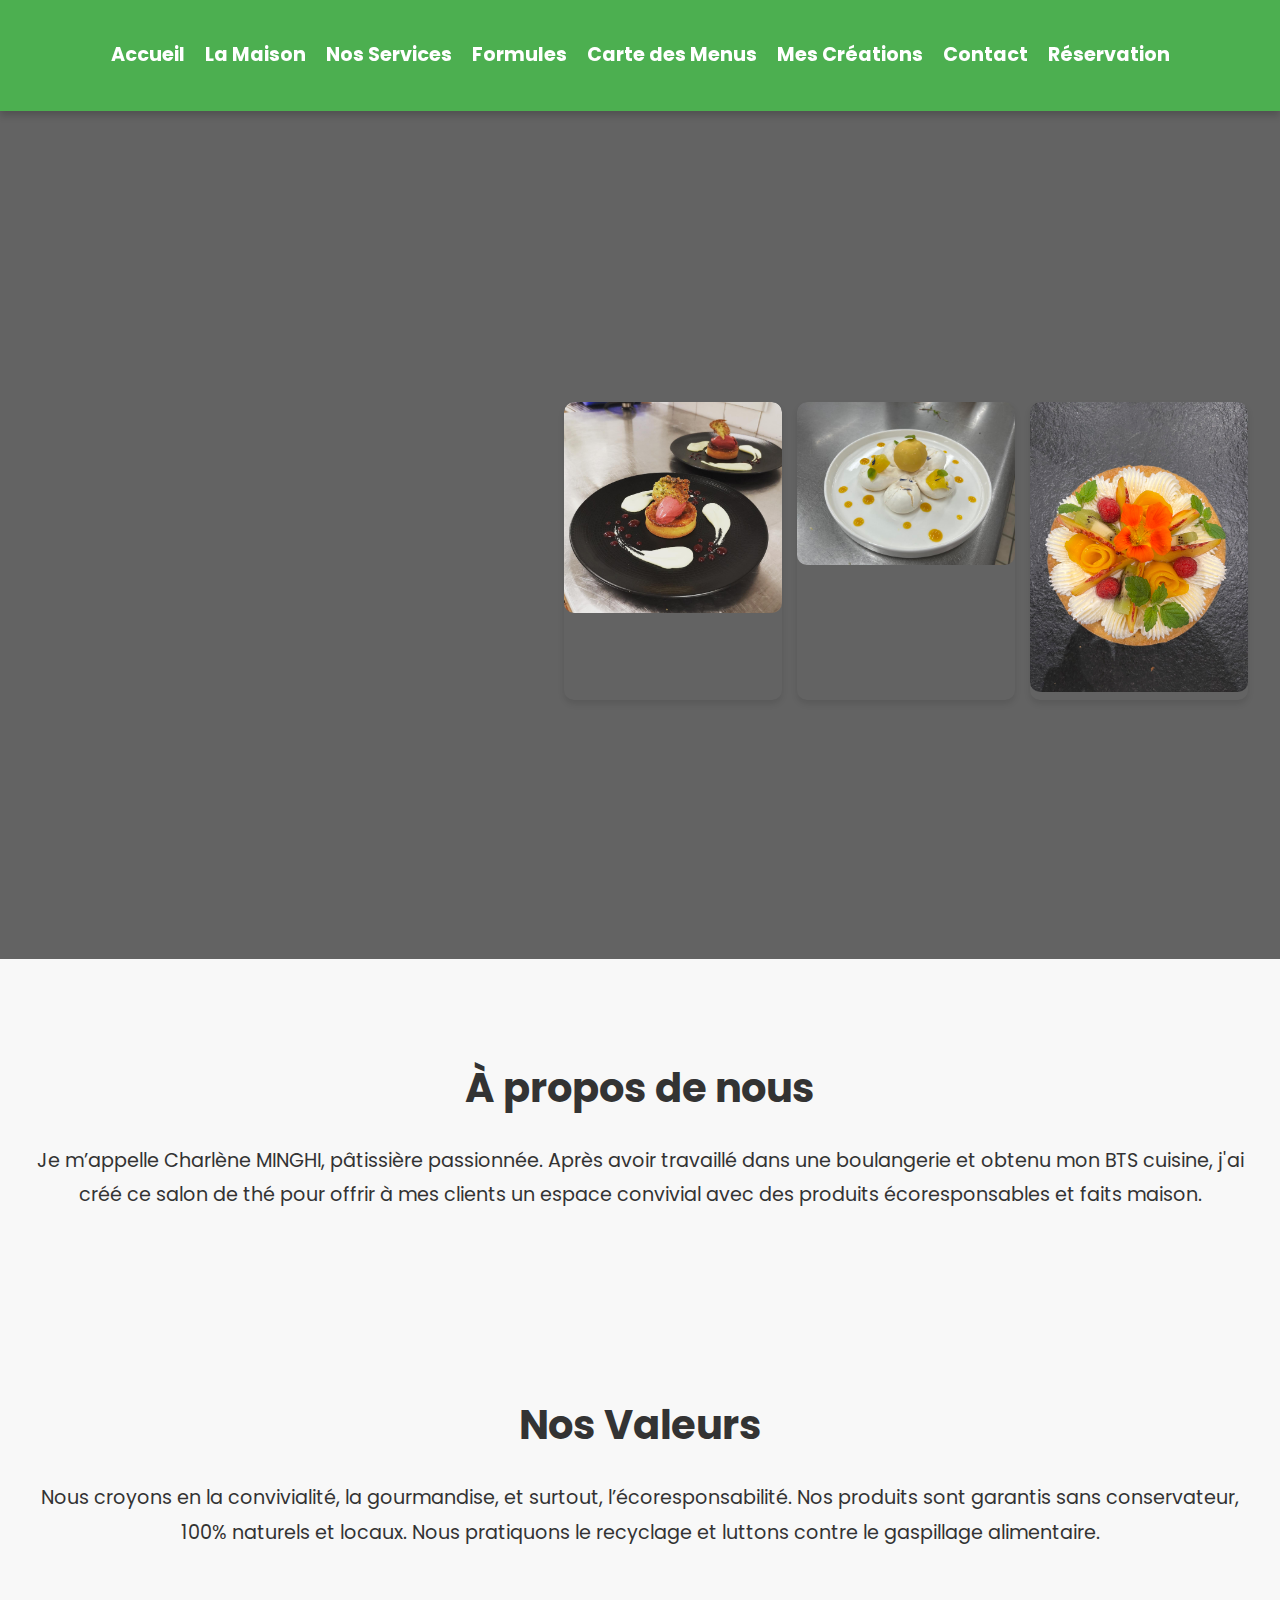
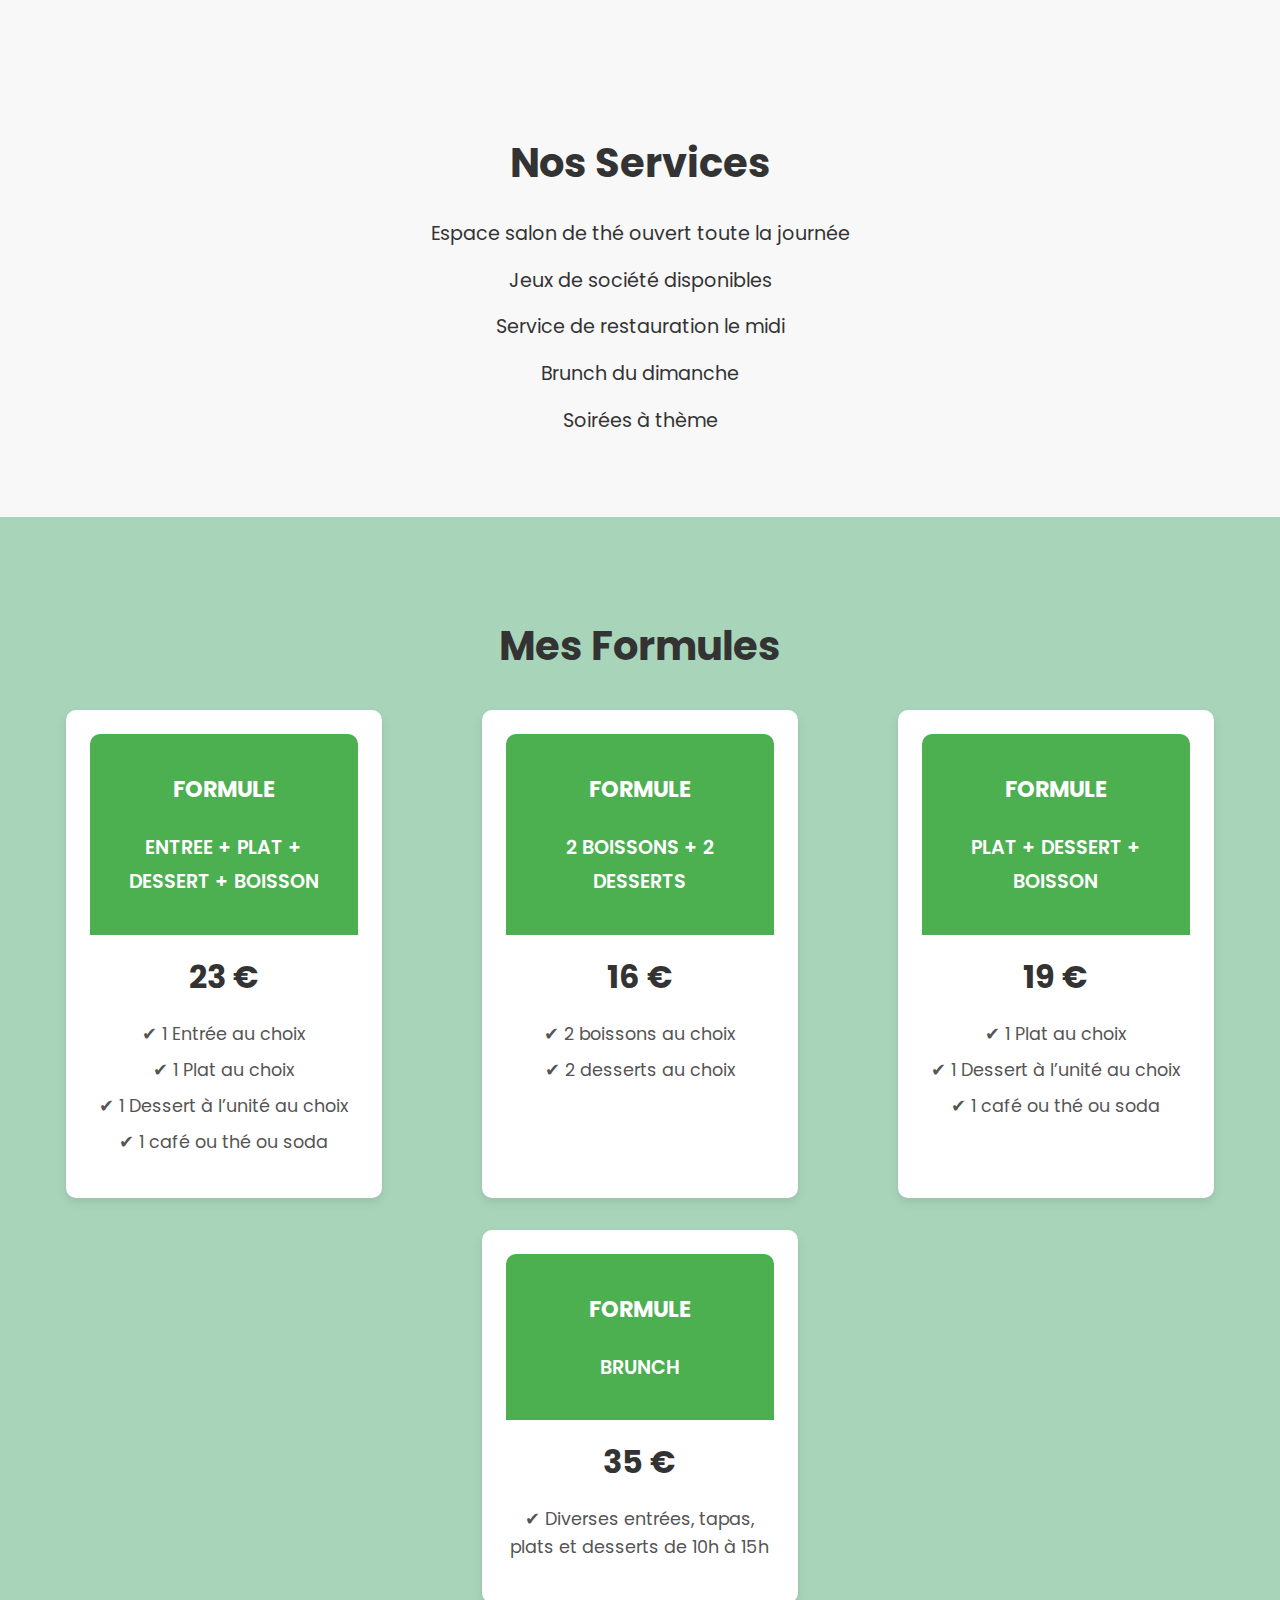
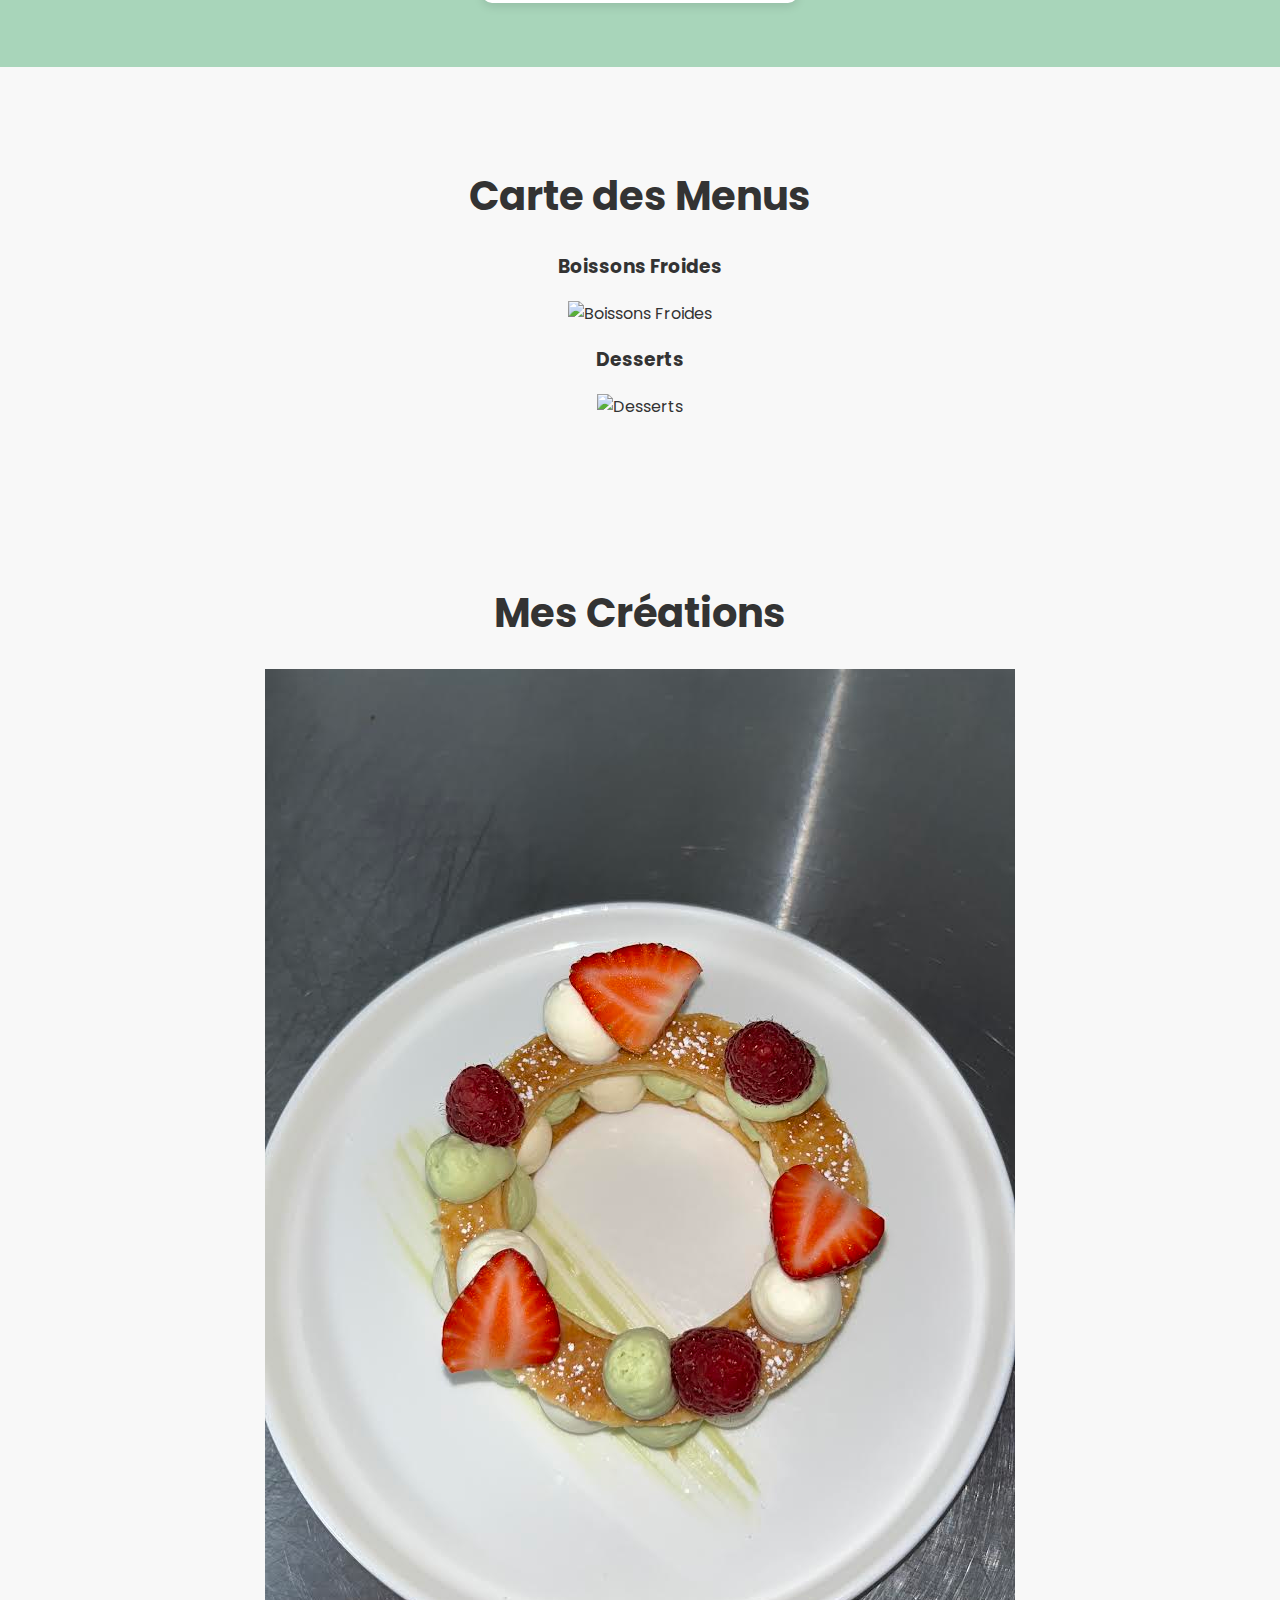
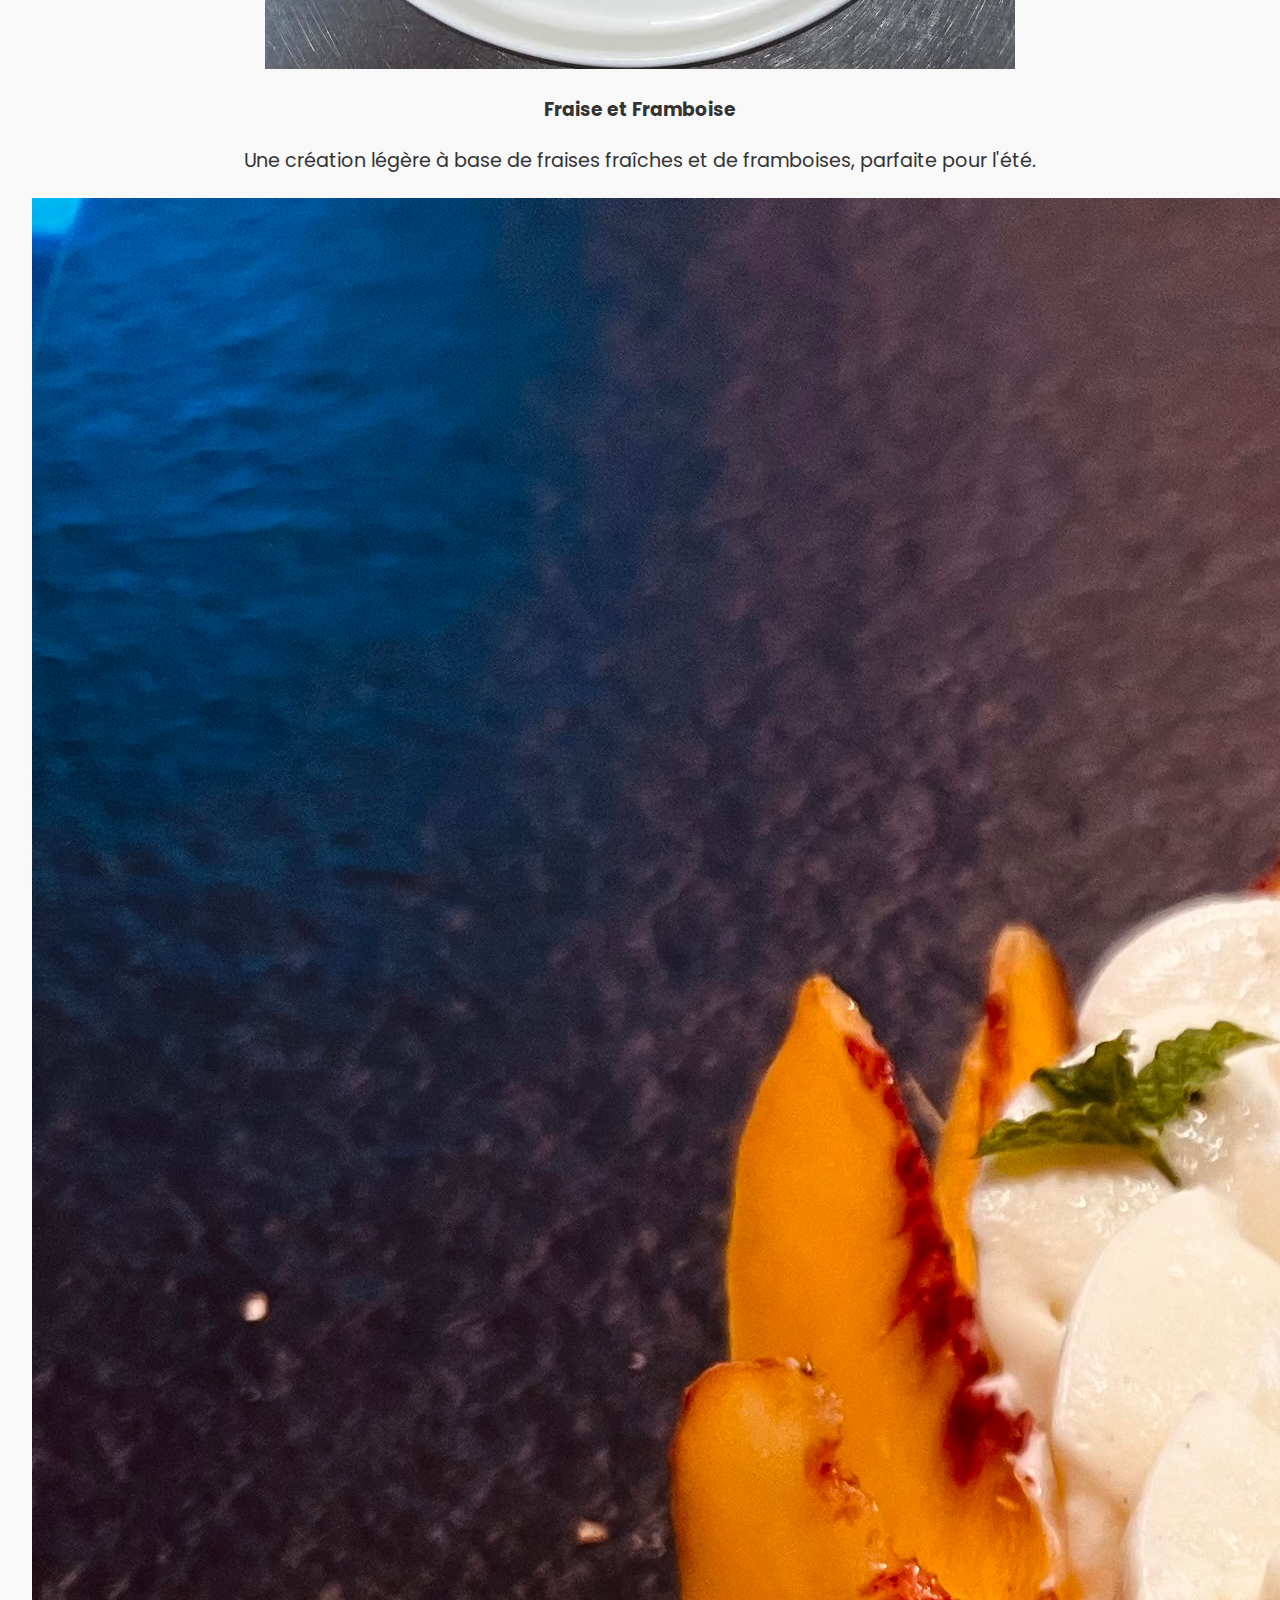
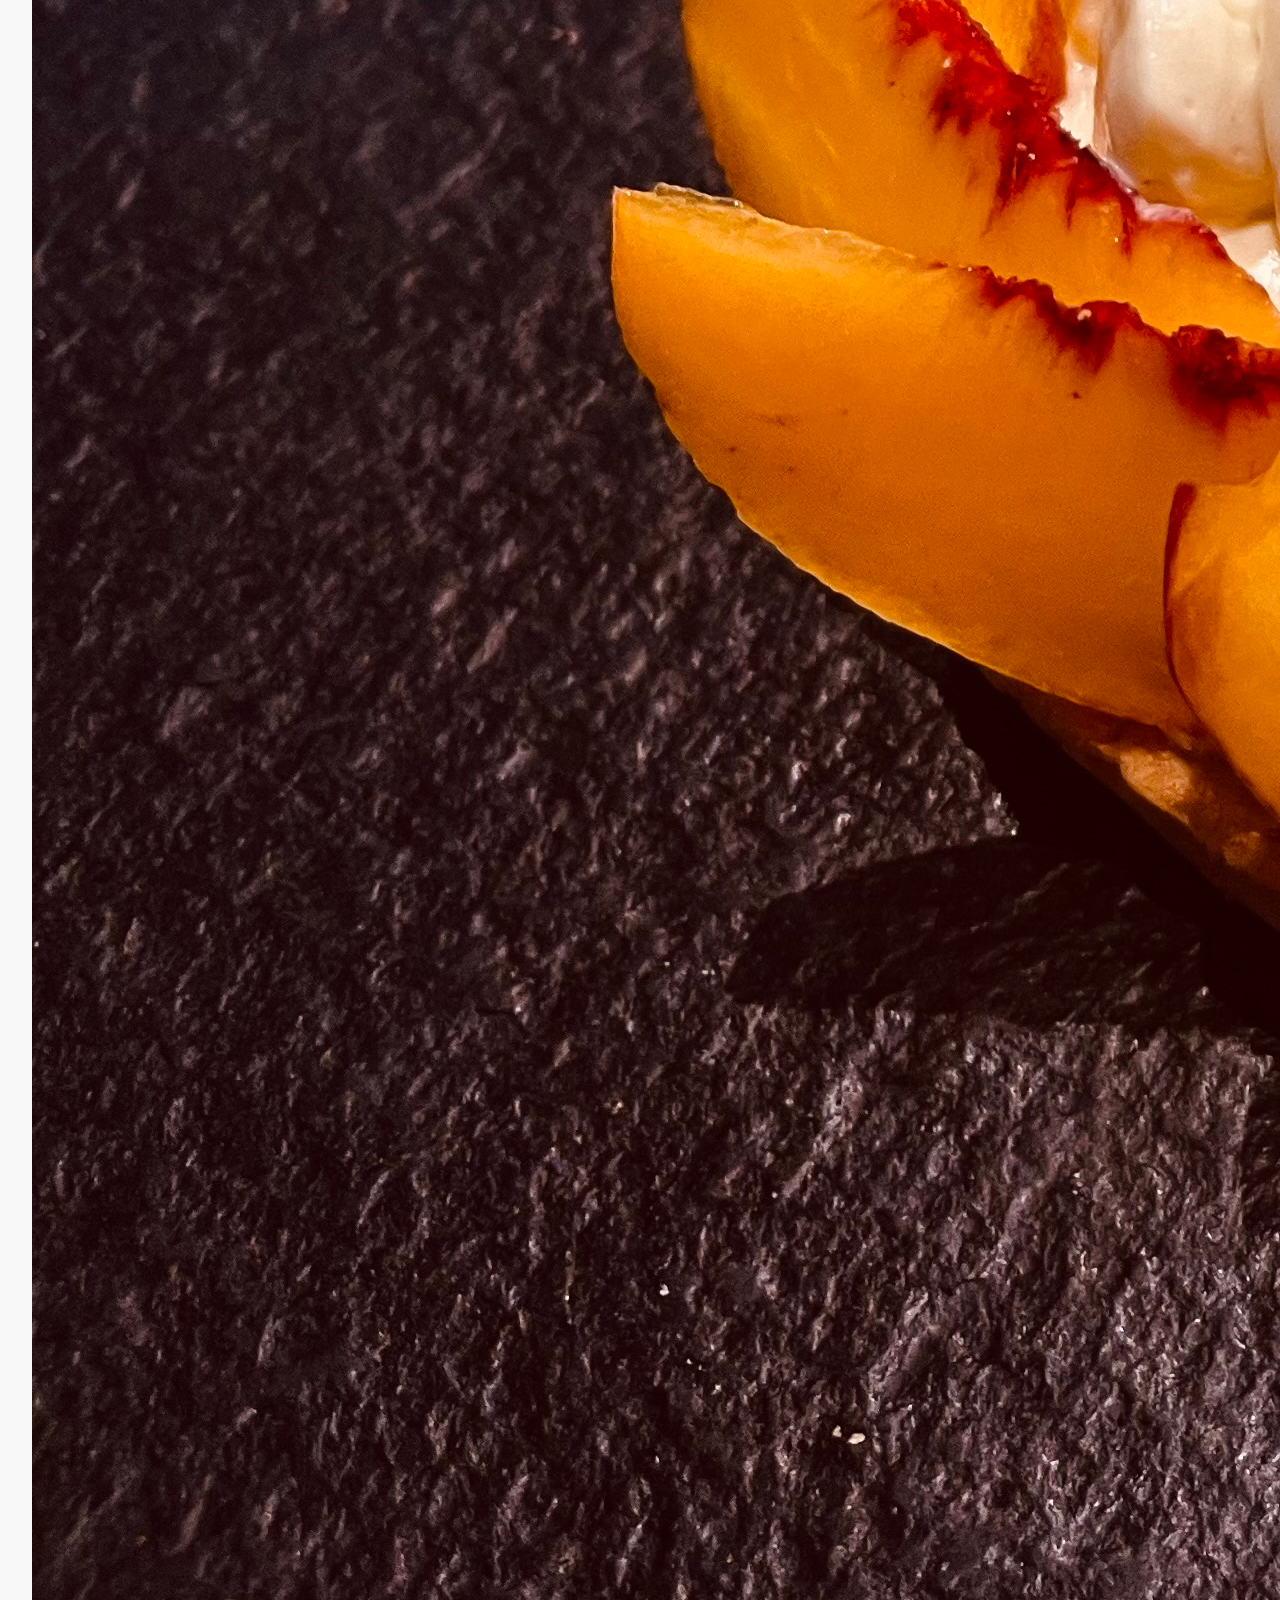
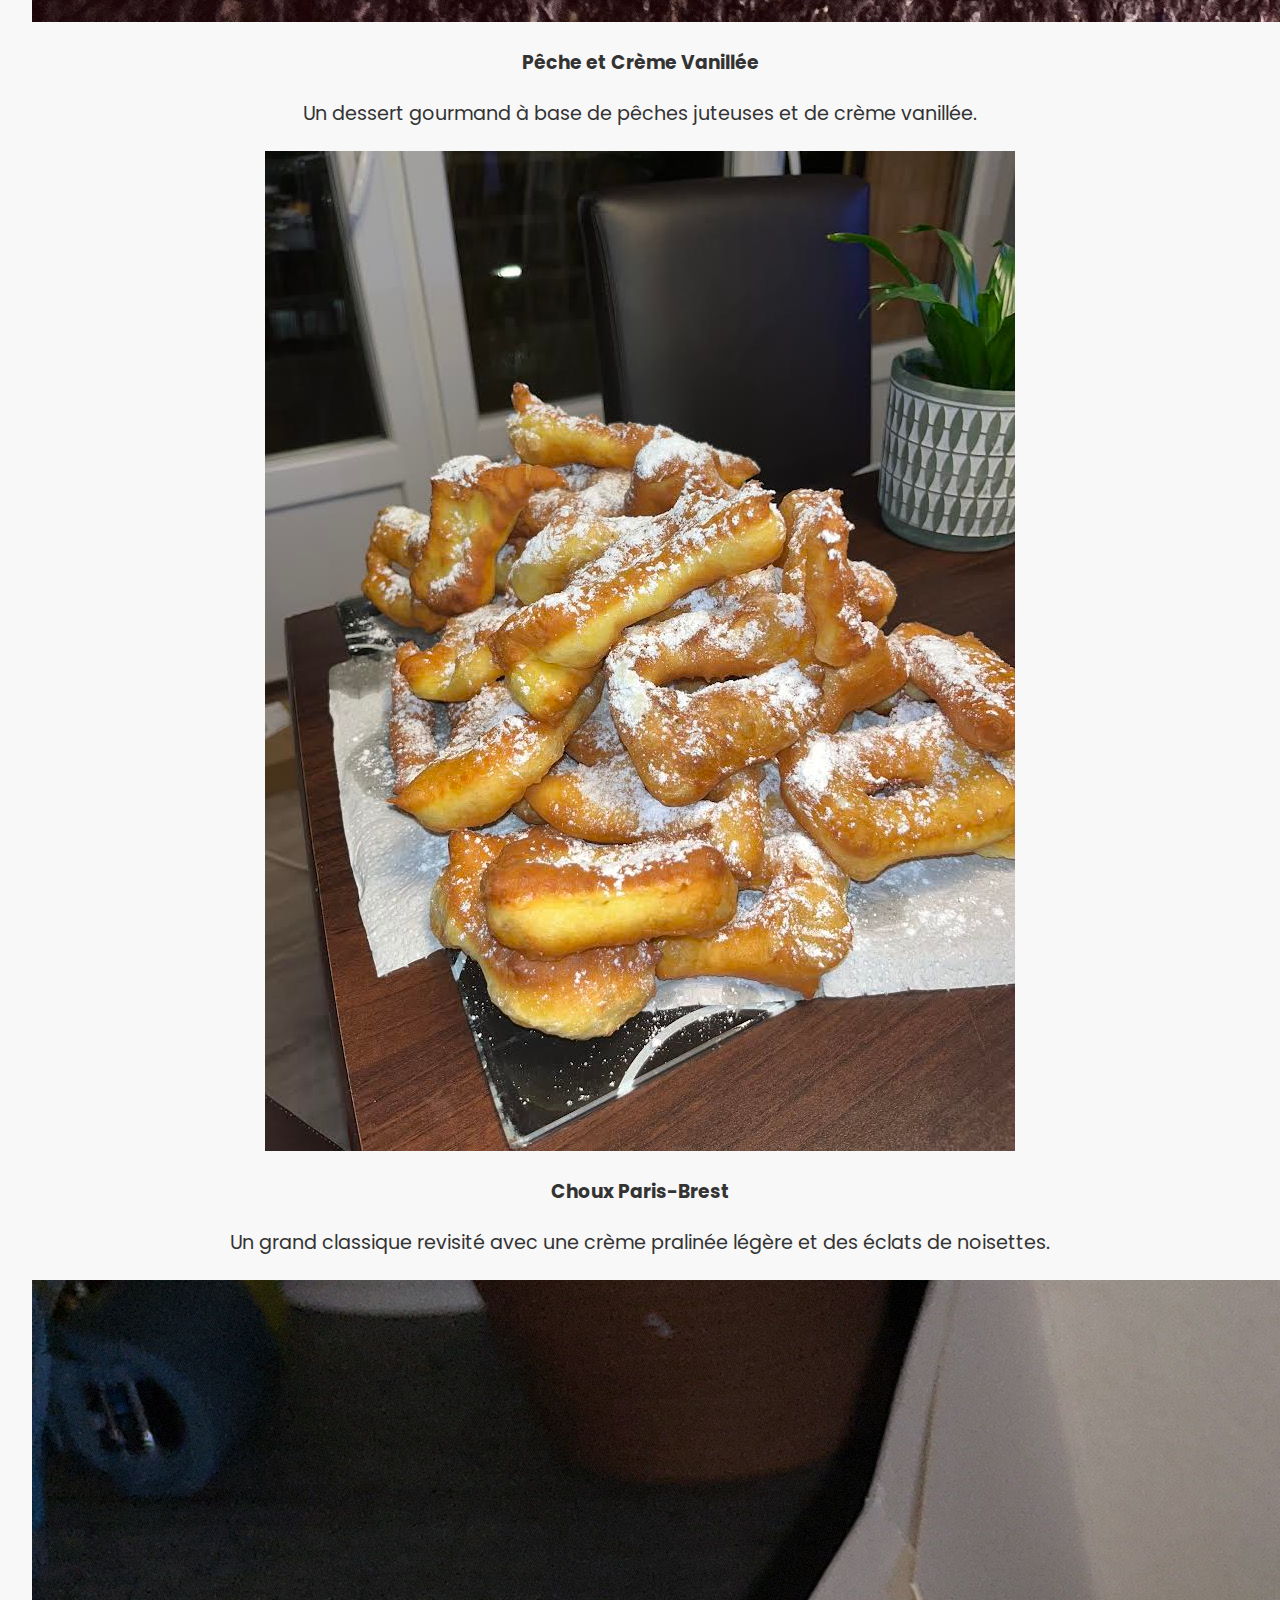
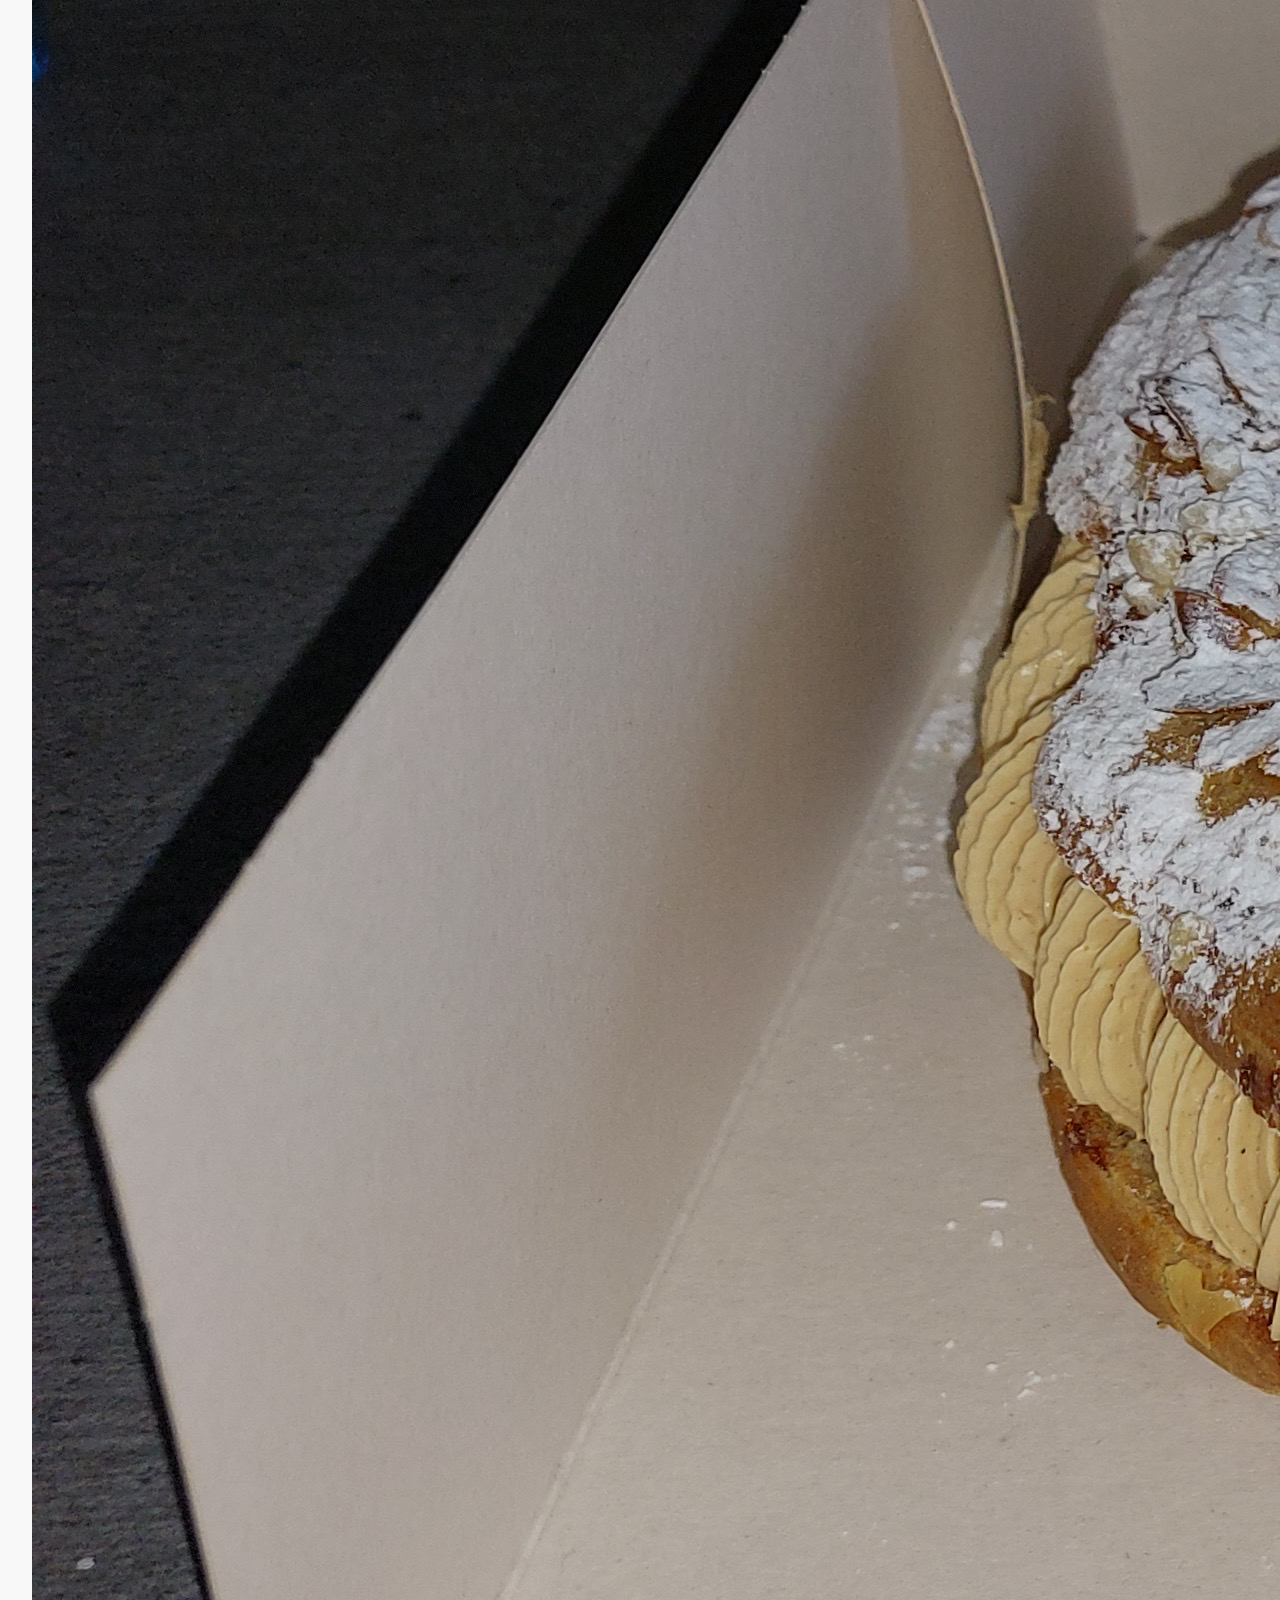
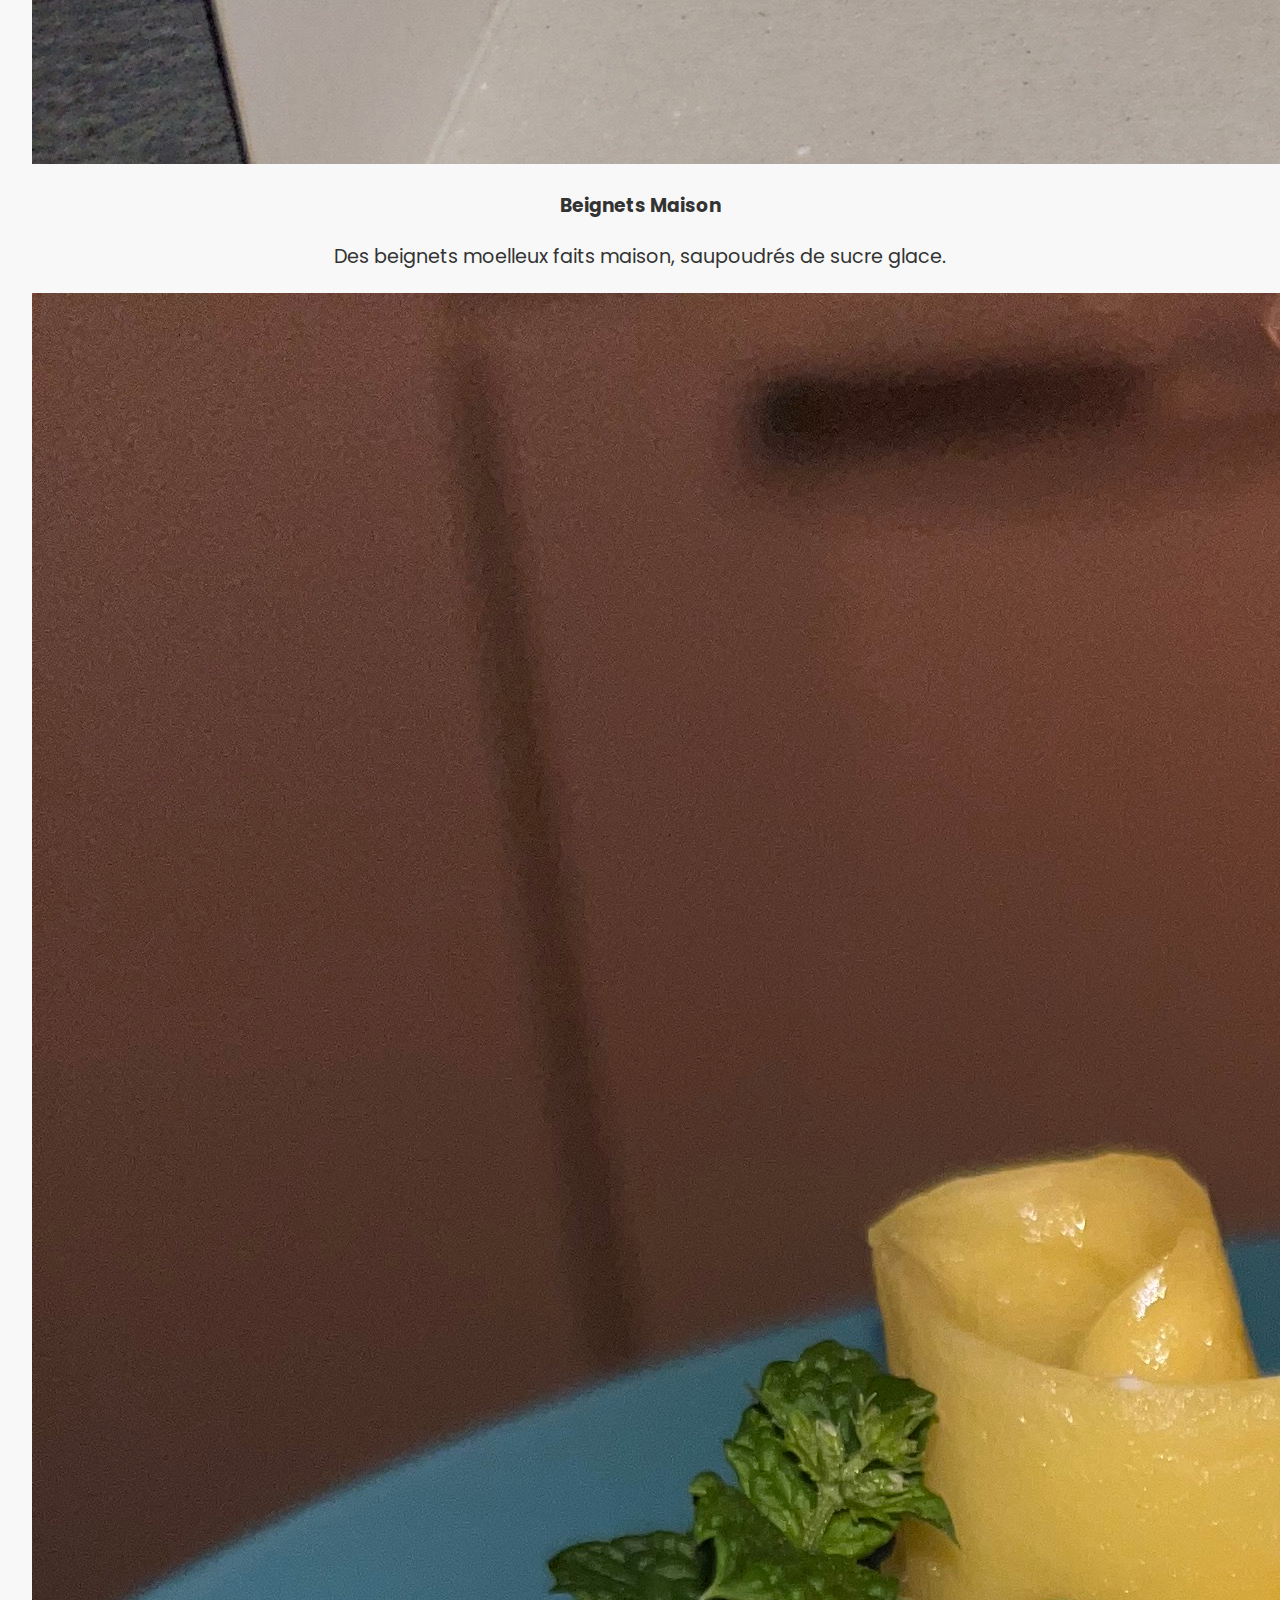
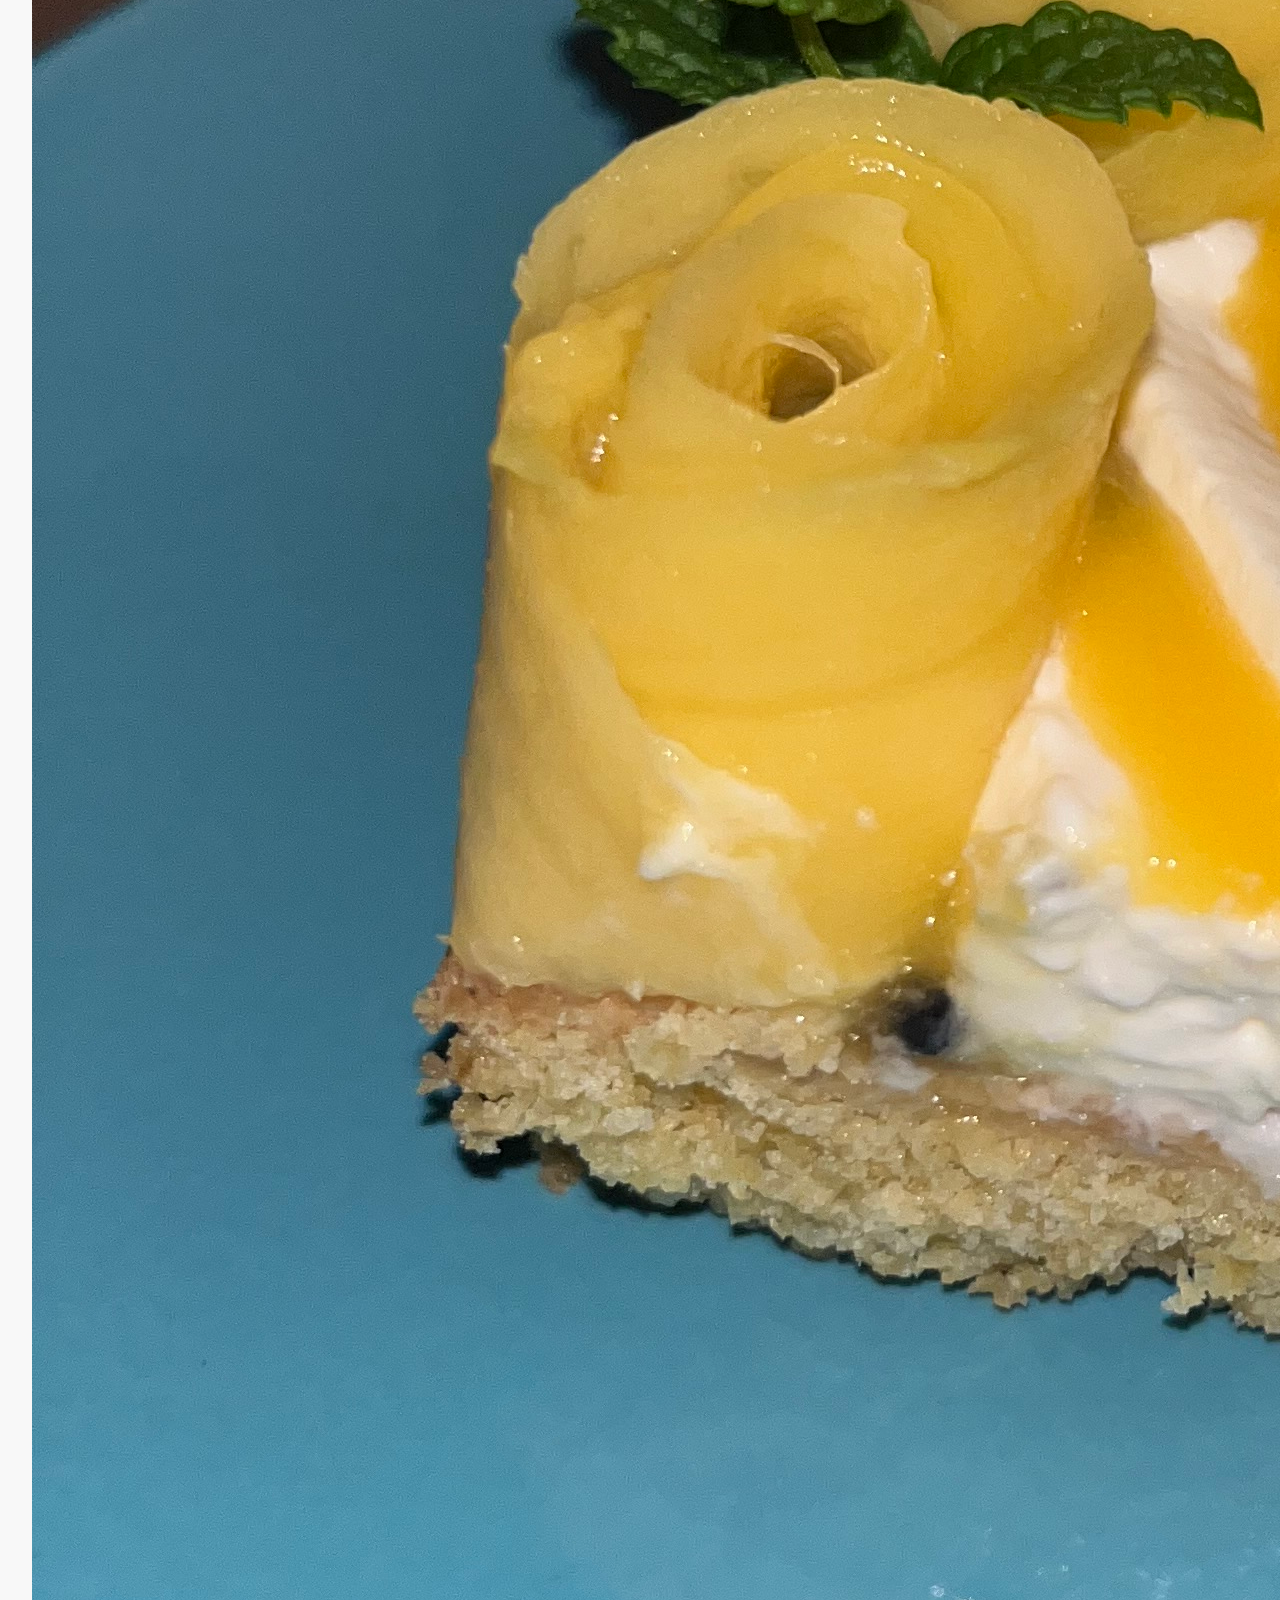
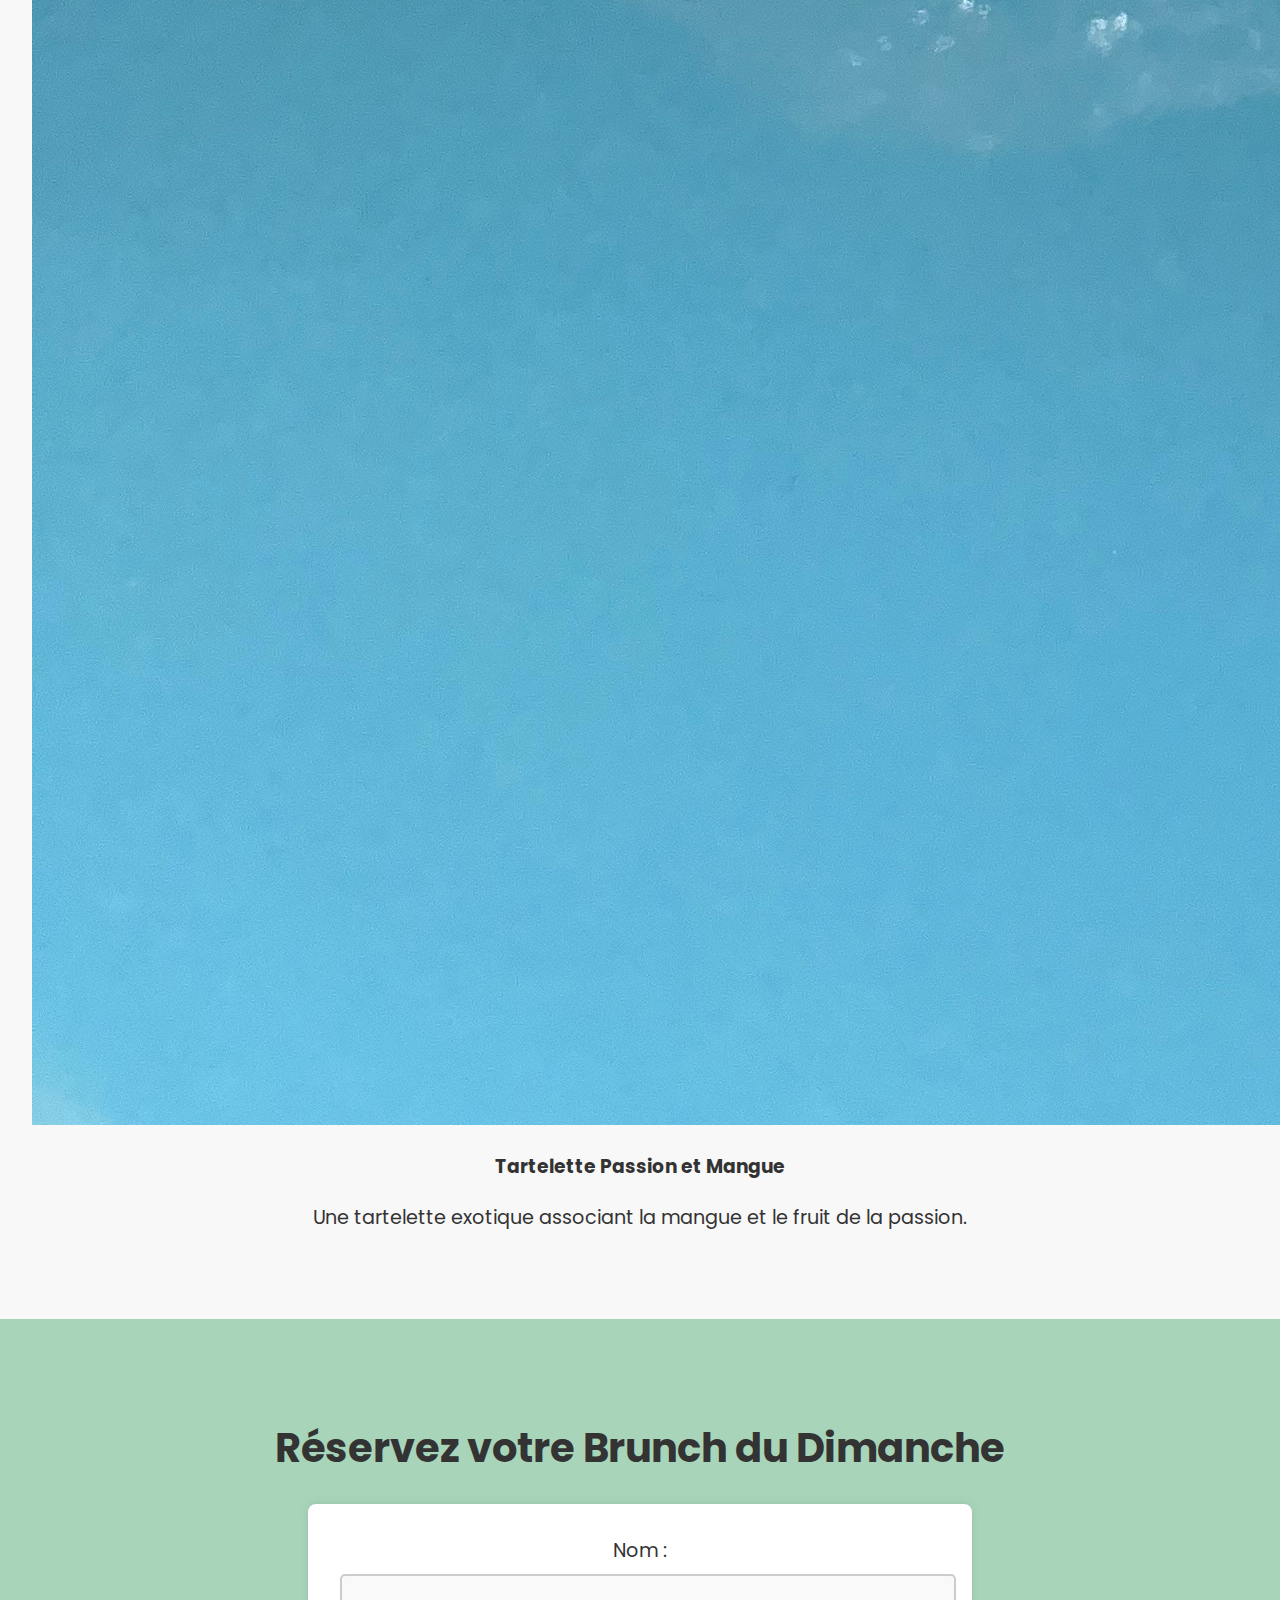
==== index.html @ 51ea53fe "Update index.html" ====
<!DOCTYPE html>
<html lang="fr">
<head>
    <meta charset="UTF-8">
    <meta name="viewport" content="width=device-width, initial-scale=1.0">
    <title>Salon de Thé M&C</title>
    <link rel="stylesheet" href="style.css">
</head>
<body>

    <!-- Navigation -->
    <header>
        <nav>
            <ul>
                <li><a href="#accueil">Accueil</a></li>
                <li><a href="#about">La Maison</a></li>
                <li><a href="#services">Nos Services</a></li>
                <li><a href="#formules">Formules</a></li>
                <li><a href="#menu">Carte des Menus</a></li>
                <li><a href="#creations">Mes Créations</a></li> <!-- Lien vers la section Mes Créations -->
                <li><a href="#contact">Contact</a></li>
                <li><a href="#reservation" class="reservation-btn">Réservation</a></li>
            </ul>
        </nav>
    </header>

    <!-- Section Accueil -->
    <section class="hero">
        <div class="hero-text">
            <h1>Salon de Thé M&C</h1>
            <p>Un lieu de rencontre chaleureux, familial, et écoresponsable.</p>
            <a href="#about" class="btn">Découvrez Notre Univers</a>
        </div>
        <div class="hero-gallery">
            <div class="gallery-item">
                <img src="Images/image00037.jpeg" alt="Salon de thé - Vue intérieure">
            </div>
            <div class="gallery-item">
                <img src="Images/image00043.jpeg" alt="Salon de thé - Gâteaux et boissons">
            </div>
            <div class="gallery-item">
                <img src="Images/image00044.jpeg" alt="Salon de thé - Décoration">
            </div>
        </div>
    </section>

    <!-- Section À Propos -->
    <section id="about">
        <h2>À propos de nous</h2>
        <p>Je m’appelle Charlène MINGHI, pâtissière passionnée. Après avoir travaillé dans une boulangerie et obtenu mon BTS cuisine, j'ai créé ce salon de thé pour offrir à mes clients un espace convivial avec des produits écoresponsables et faits maison.</p>
    </section>

    <!-- Section Nos Valeurs -->
    <section id="valeurs">
        <h2>Nos Valeurs</h2>
        <p>Nous croyons en la convivialité, la gourmandise, et surtout, l’écoresponsabilité. Nos produits sont garantis sans conservateur, 100% naturels et locaux. Nous pratiquons le recyclage et luttons contre le gaspillage alimentaire.</p>
    </section>

    <!-- Section Services -->
    <section id="services">
        <h2>Nos Services</h2>
        <ul>
            <li>Espace salon de thé ouvert toute la journée</li>
            <li>Jeux de société disponibles</li>
            <li>Service de restauration le midi</li>
            <li>Brunch du dimanche</li>
            <li>Soirées à thème</li>
        </ul>
    </section>

    <!-- Section Formules -->
    <section id="formules">
        <h2>Mes Formules</h2>
        <div class="formules-container">
            <!-- Formule 1 -->
            <div class="formule">
                <div class="formule-header">
                    <h3>FORMULE</h3>
                    <p>ENTREE + PLAT + DESSERT + BOISSON</p>
                </div>
                <div class="formule-price">
                    <h4>23 €</h4>
                </div>
                <ul>
                    <li>✔ 1 Entrée au choix</li>
                    <li>✔ 1 Plat au choix</li>
                    <li>✔ 1 Dessert à l’unité au choix</li>
                    <li>✔ 1 café ou thé ou soda</li>
                </ul>
            </div>

            <!-- Formule 2 -->
            <div class="formule">
                <div class="formule-header">
                    <h3>FORMULE</h3>
                    <p>2 BOISSONS + 2 DESSERTS</p>
                </div>
                <div class="formule-price">
                    <h4>16 €</h4>
                </div>
                <ul>
                    <li>✔ 2 boissons au choix</li>
                    <li>✔ 2 desserts au choix</li>
                </ul>
            </div>

            <!-- Formule 3 -->
            <div class="formule">
                <div class="formule-header">
                    <h3>FORMULE</h3>
                    <p>PLAT + DESSERT + BOISSON</p>
                </div>
                <div class="formule-price">
                    <h4>19 €</h4>
                </div>
                <ul>
                    <li>✔ 1 Plat au choix</li>
                    <li>✔ 1 Dessert à l’unité au choix</li>
                    <li>✔ 1 café ou thé ou soda</li>
                </ul>
            </div>

            <!-- Formule 4 -->
            <div class="formule">
                <div class="formule-header">
                    <h3>FORMULE</h3>
                    <p>BRUNCH</p>
                </div>
                <div class="formule-price">
                    <h4>35 €</h4>
                </div>
                <ul>
                    <li>✔ Diverses entrées, tapas, plats et desserts de 10h à 15h</li>
                </ul>
            </div>
        </div>
    </section>

    <!-- Section Carte des Menus -->
    <section id="menu">
        <h2>Carte des Menus</h2>
        <div class="menu-section">
            <div class="menu-category">
                <h3>Boissons Froides</h3>
                <img src="Images/image00001.png" alt="Boissons Froides" class="menu-image">
            </div>
            <div class="menu-category">
                <h3>Desserts</h3>
                <img src="Images/image00002.png" alt="Desserts" class="menu-image">
            </div>
        </div>
    </section>

    
    <!-- Section Mes Créations -->
<section id="creations">
    <h2>Mes Créations</h2>
    <div class="creations-gallery">
        <div class="creation-item">
            <img src="Images/image00047.jpeg" alt="Création 1" class="creation-image">
            <div class="creation-text">
                <h3>Fraise et Framboise</h3>
                <p>Une création légère à base de fraises fraîches et de framboises, parfaite pour l'été.</p>
            </div>
        </div>
        <div class="creation-item">
            <img src="Images/image00045.jpeg" alt="Création 2" class="creation-image">
            <div class="creation-text">
                <h3>Pêche et Crème Vanillée</h3>
                <p>Un dessert gourmand à base de pêches juteuses et de crème vanillée.</p>
            </div>
        </div>
        <div class="creation-item">
            <img src="Images/image00042.jpeg" alt="Création 3" class="creation-image">
            <div class="creation-text">
                <h3>Choux Paris-Brest</h3>
                <p>Un grand classique revisité avec une crème pralinée légère et des éclats de noisettes.</p>
            </div>
        </div>
        <div class="creation-item">
            <img src="Images/image00039.jpeg" alt="Création 4" class="creation-image">
            <div class="creation-text">
                <h3>Beignets Maison</h3>
                <p>Des beignets moelleux faits maison, saupoudrés de sucre glace.</p>
            </div>
        </div>
        <div class="creation-item">
            <img src="Images/image00036.jpeg" alt="Création 5" class="creation-image">
            <div class="creation-text">
                <h3>Tartelette Passion et Mangue</h3>
                <p>Une tartelette exotique associant la mangue et le fruit de la passion.</p>
            </div>
        </div>
    </div>
</section>


    <!-- Section Réservation -->
    <section id="reservation">
        <h2>Réservez votre Brunch du Dimanche</h2>
        <form action="submit_reservation.php" method="POST" id="reservation-form">
            <label for="name">Nom :</label>
            <input type="text" id="name" name="name" required>

            <label for="email">Email :</label>
            <input type="email" id="email" name="email" required>

            <label for="guests">Nombre de personnes :</label>
            <input type="number" id="guests" name="guests" min="1" max="10" required>

            <label for="time">Heure de réservation :</label>
            <select id="time" name="time" required>
                <option value="10:00">10:00</option>
                <option value="11:00">11:00</option>
                <option value="12:00">12:00</option>
                <option value="13:00">13:00</option>
            </select>

            <label for="preferences">Allergies (facultatif) :</label>
            <input type="text" id="preferences" name="preferences" placeholder="Ex : végétarien, sans gluten, etc.">

            <button type="submit">Réserver</button>
        </form>
    </section>

    <!-- Pied de page -->
    <footer>
        <p>Contactez-nous : <a href="mailto:charleneminghi@gmail.com">charleneminghi@gmail.com</a></p>
    </footer>

</body>
</html>
---- style.css ----
/* Import Google Fonts */
@import url('https://fonts.googleapis.com/css2?family=Poppins:wght@400;600&display=swap');

/* Couleurs personnalisées */
:root {
    --main-color: #4CAF50; /* Vert principal */
    --pastel-green: #A8D5BA; /* Vert pastel */
    --text-color: #333; /* Couleur principale du texte */
    --bg-light: #f8f8f8; /* Couleur de fond clair */
}

/* Styles de base */
body {
    font-family: 'Poppins', sans-serif;
    margin: 0;
    padding: 0;
    background-color: var(--bg-light);
    color: var(--text-color);
    line-height: 1.6;
    overflow-x: hidden;
}

header {
    background-color: var(--main-color);
    padding: 1.5rem;
    color: white;
    text-align: center;
    box-shadow: 0 4px 8px rgba(0, 0, 0, 0.2);
    position: sticky;
    top: 0;
    z-index: 1000;
}

nav ul {
    list-style: none;
    padding: 0;
    display: flex;
    justify-content: center;
    gap: 20px;
}

nav ul li a {
    color: white;
    text-decoration: none;
    font-size: 1.2rem;
    font-weight: bold;
    padding-bottom: 0.5rem;
    transition: color 0.3s ease, border-bottom 0.3s ease;
}

nav ul li a:hover {
    border-bottom: 2px solid white;
}

/* Section Hero avec overlay */
.hero {
    background-size: cover;
    background-position: center;
    height: 80vh;
    display: flex;
    align-items: center;
    justify-content: center;
    text-align: center;
    color: white;
    position: relative;
    background-attachment: fixed;
}

.hero::before {
    content: "";
    position: absolute;
    top: 0;
    left: 0;
    width: 100%;
    height: 100%;
    background-color: rgba(0, 0, 0, 0.6);
    z-index: 1; /* L'overlay est derrière les éléments interactifs */
    pointer-events: none; /* Permet aux événements de souris de passer à travers */
}

.hero-text {
    z-index: 2; /* Le texte est au-dessus de l'overlay */
    transform: scale(0.8);
    opacity: 0;
    animation: fadeIn 2s ease-out forwards;
}

@keyframes fadeIn {
    to {
        transform: scale(1);
        opacity: 1;
    }
}

.hero h1 {
    font-size: 4rem;
    margin-bottom: 1rem;
    text-shadow: 2px 2px 4px rgba(0, 0, 0, 0.5);
    opacity: 0;
    animation: slideDown 2s ease-out forwards;
}

@keyframes slideDown {
    to {
        opacity: 1;
        transform: translateY(0);
    }
}

.hero p {
    font-size: 1.5rem;
    margin-bottom: 2rem;
    opacity: 0;
    animation: slideUp 2s ease-out forwards;
}

@keyframes slideUp {
    to {
        opacity: 1;
        transform: translateY(0);
    }
}

.btn {
    background-color: var(--main-color);
    color: white;
    padding: 1rem 2rem;
    text-decoration: none;
    font-size: 1.2rem;
    border-radius: 5px;
    transition: background-color 0.3s ease, transform 0.3s ease;
    box-shadow: 0 4px 6px rgba(0, 0, 0, 0.1);
    transform: scale(1);
}

.btn:hover {
    background-color: #333;
    transform: scale(1.1) rotate(5deg);
    box-shadow: 0 8px 12px rgba(0, 0, 0, 0.2);
}

/* Hero Section Gallery */
.hero-gallery {
    display: flex;
    justify-content: center;
    gap: 15px;
    margin-top: 2rem;
    flex-wrap: wrap;
    z-index: 2; /* Les images sont au-dessus de l'overlay */
}

.gallery-item {
    flex: 1;
    min-width: 200px;
    max-width: 300px;
    overflow: hidden;
    border-radius: 10px;
    box-shadow: 0 4px 6px rgba(0, 0, 0, 0.1);
}

.gallery-item img {
    width: 100%;
    height: auto;
    transition: transform 0.3s ease, box-shadow 0.3s ease;
    border-radius: 10px;
}

.gallery-item img:hover {
    transform: scale(1.05);
    box-shadow: 0 8px 15px rgba(0, 0, 0, 0.2);
}

/* Sections Générales */
section {
    padding: 4rem 2rem;
    text-align: center;
}

section h2 {
    font-size: 2.5rem;
    margin-bottom: 1.5rem;
    color: var(--text-color);
}

section p {
    font-size: 1.2rem;
    line-height: 1.8;
}

/* Section Services */
#services ul {
    list-style-type: none;
    padding: 0;
}

#services ul li {
    font-size: 1.2rem;
    margin: 1rem 0;
}

/* Section Formules */
#formules {
    padding: 4rem 2rem;
    background-color: var(--pastel-green);
    text-align: center;
}

#formules h2 {
    font-size: 2.5rem;
    margin-bottom: 2rem;
    color: var(--text-color);
    font-weight: 700;
}

.formules-container {
    display: flex;
    justify-content: space-around;
    flex-wrap: wrap;
    gap: 2rem;
}

.formule {
    background-color: white;
    border-radius: 10px;
    padding: 1.5rem;
    box-shadow: 0 4px 10px rgba(0, 0, 0, 0.1);
    width: 22%;
    min-width: 250px;
    transition: box-shadow 0.3s ease, transform 0.3s ease;
}

.formule:hover {
    transform: scale(1.05);
    box-shadow: 0 6px 12px rgba(0, 0, 0, 0.15);
}

.formule-header {
    background-color: var(--main-color);
    color: white;
    border-radius: 10px 10px 0 0;
    padding: 1rem;
    font-size: 1.2rem;
    font-weight: 600;
}

.formule-price h4 {
    font-size: 2rem;
    color: var(--text-color);
    margin: 1rem 0;
}

.formule ul {
    list-style: none;
    padding: 0;
    font-size: 1.1rem;
    color: #555;
}

.formule ul li {
    margin-bottom: 0.5rem;
}

@media screen and (max-width: 768px) {
    .formules-container {
        flex-direction: column;
        align-items: center;
    }

    .formule {
        width: 90%;
    }
}

/* Section Réservation */
#reservation {
    background-color: var(--pastel-green);
    padding: 4rem 2rem;
    text-align: center;
}

#reservation h2 {
    font-size: 2.5rem;
    margin-bottom: 1.5rem;
}

#reservation form {
    max-width: 600px;
    margin: 0 auto;
    background-color: white;
    padding: 2rem;
    border-radius: 8px;
    box-shadow: 0 0 10px rgba(0, 0, 0, 0.1);
    transition: box-shadow 0.3s ease, transform 0.3s ease;
}

#reservation form:hover {
    transform: scale(1.02);
    box-shadow: 0 0 25px rgba(0, 0, 0, 0.2);
}

#reservation form label {
    display: block;
    font-size: 1.2rem;
    margin-bottom: 0.5rem;
}

#reservation form input,
#reservation form select {
    width: calc(100% - 20px);
    padding: 1rem;
    margin-bottom: 1.5rem;
    border: 2px solid #ccc;
    border-radius: 5px;
    font-size: 1rem;
    background-color: #f9f9f9;
    transition: border-color 0.3s ease, box-shadow 0.3s ease;
}

#reservation form input:hover,
#reservation form select:hover {
    border-color: var(--main-color);
}

#reservation form input:focus,
#reservation form select:focus {
    border-color: var(--main-color);
    outline: none;
    box-shadow: 0 0 5px rgba(76, 175, 80, 0.5);
}

/* Style du bouton */
#reservation form button {
    background-color: var(--main-color);
    color: white;
    padding: 1rem 0;
    font-size: 1.2rem;
    border: none;
    border-radius: 5px;
    cursor: pointer;
    width: 100%;
    transition: background-color 0.3s ease, box-shadow 0.3s ease;
    font-weight: 600;
}

#reservation form button:hover {
    background-color: #333;
    box-shadow: 0 5px 15px rgba(0, 0, 0, 0.2);
}

/* Footer */
footer {
    background-color: var(--main-color);
    color: white;
    text-align: center;
    padding: 1.5rem;
}

footer a {
    color: white;
    text-decoration: none;
}

footer a:hover {
    text-decoration: underline;
}
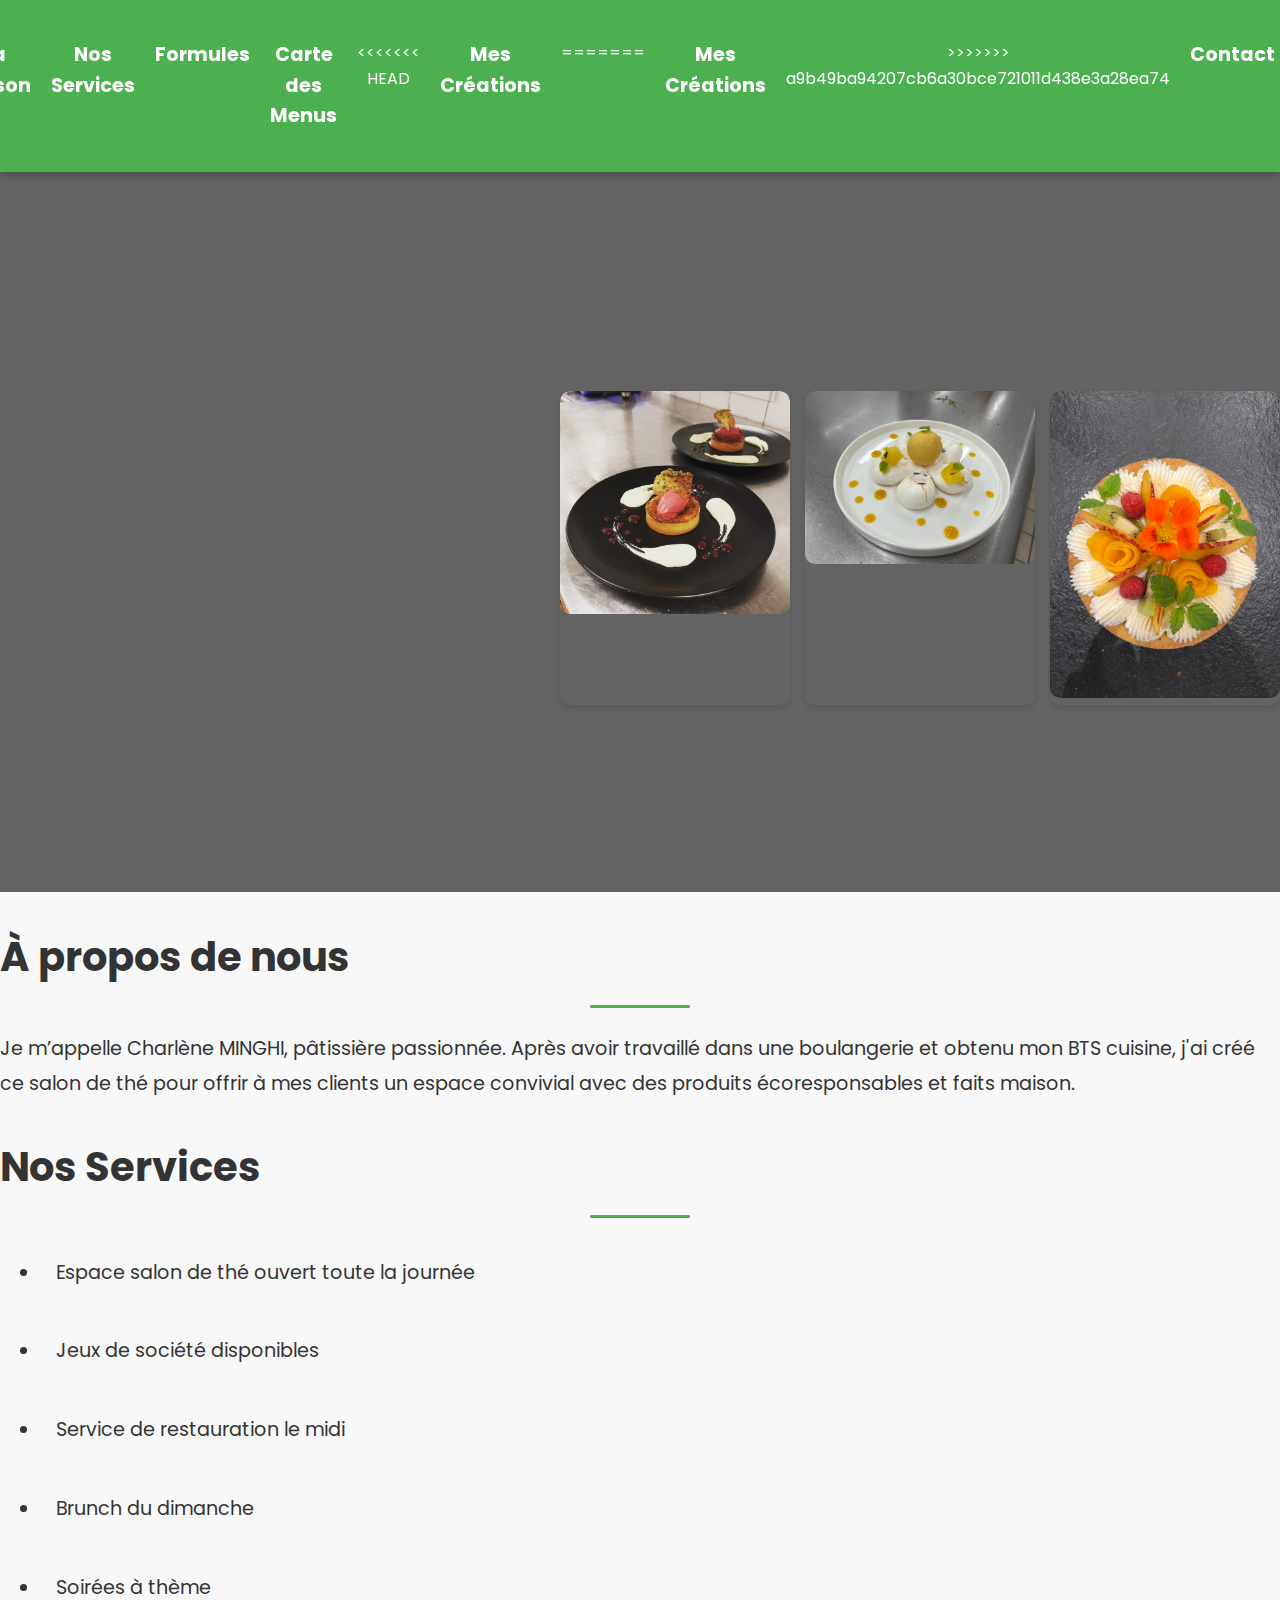
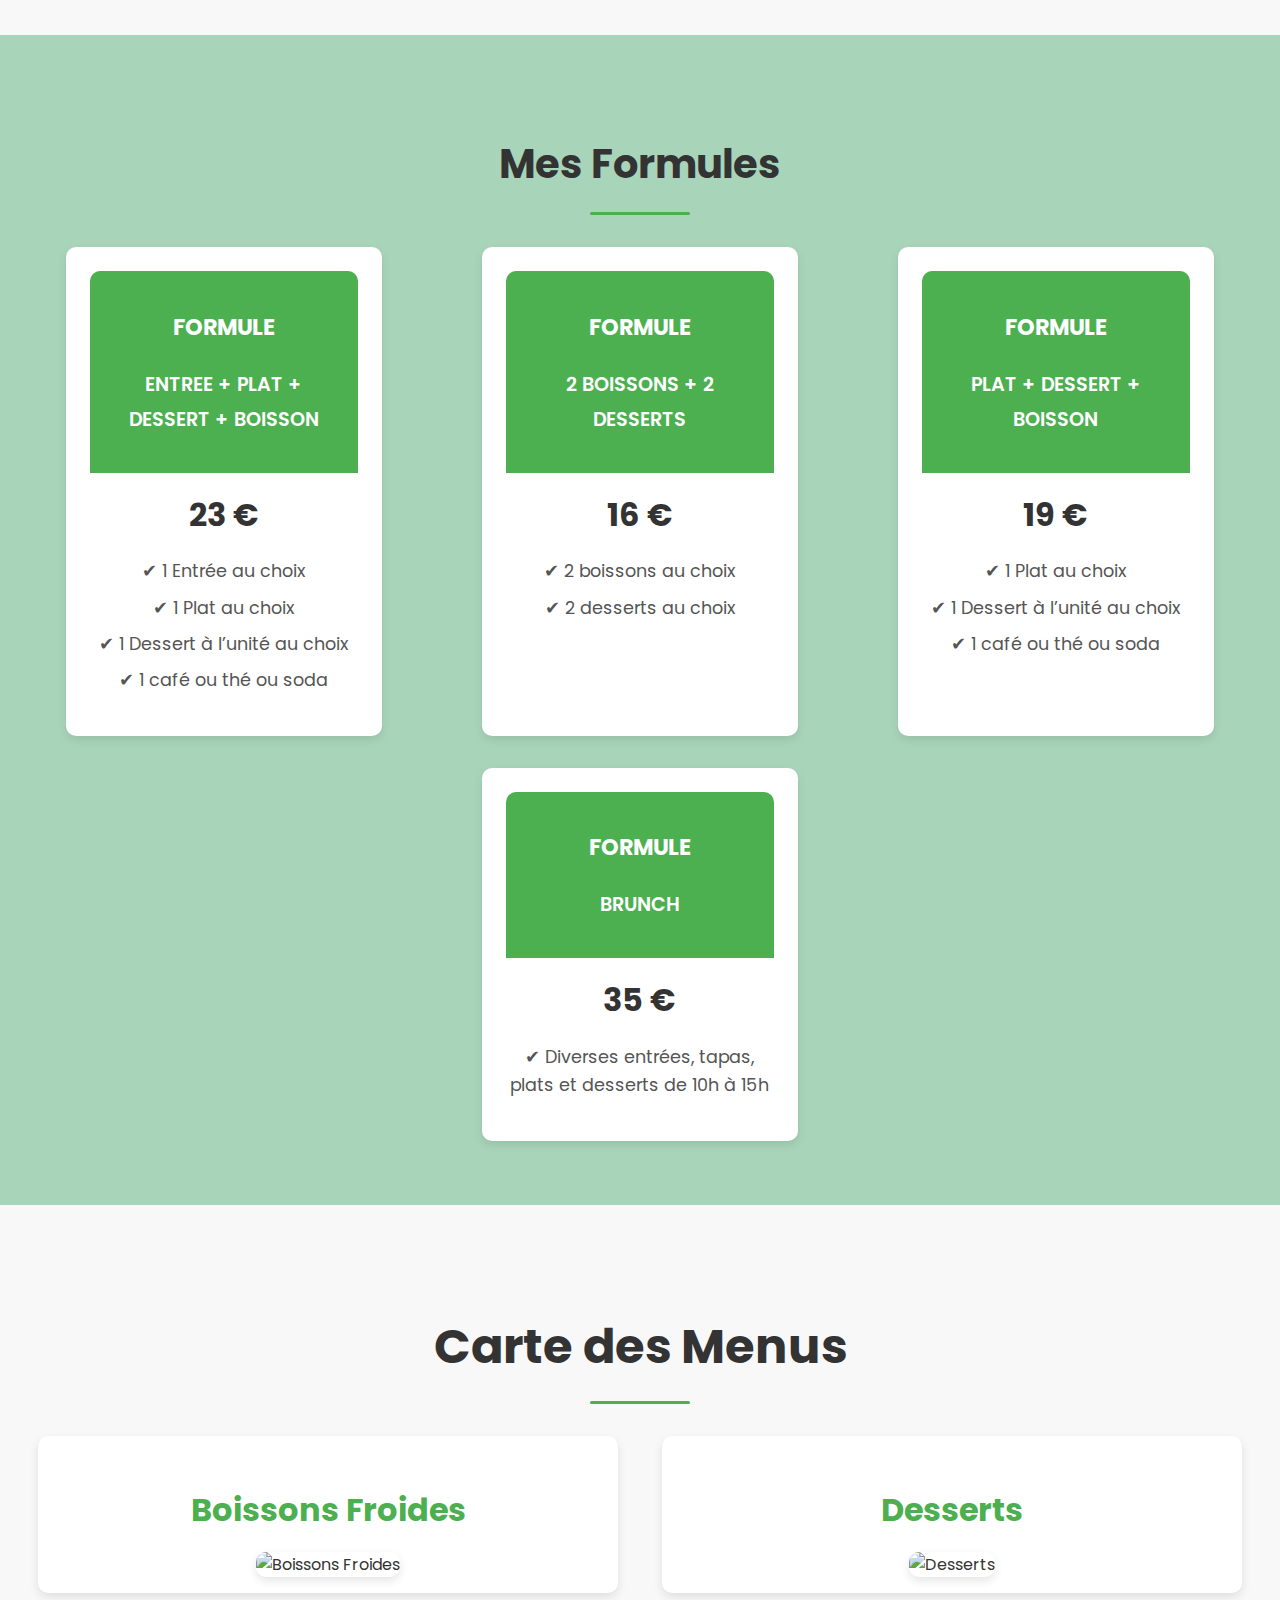
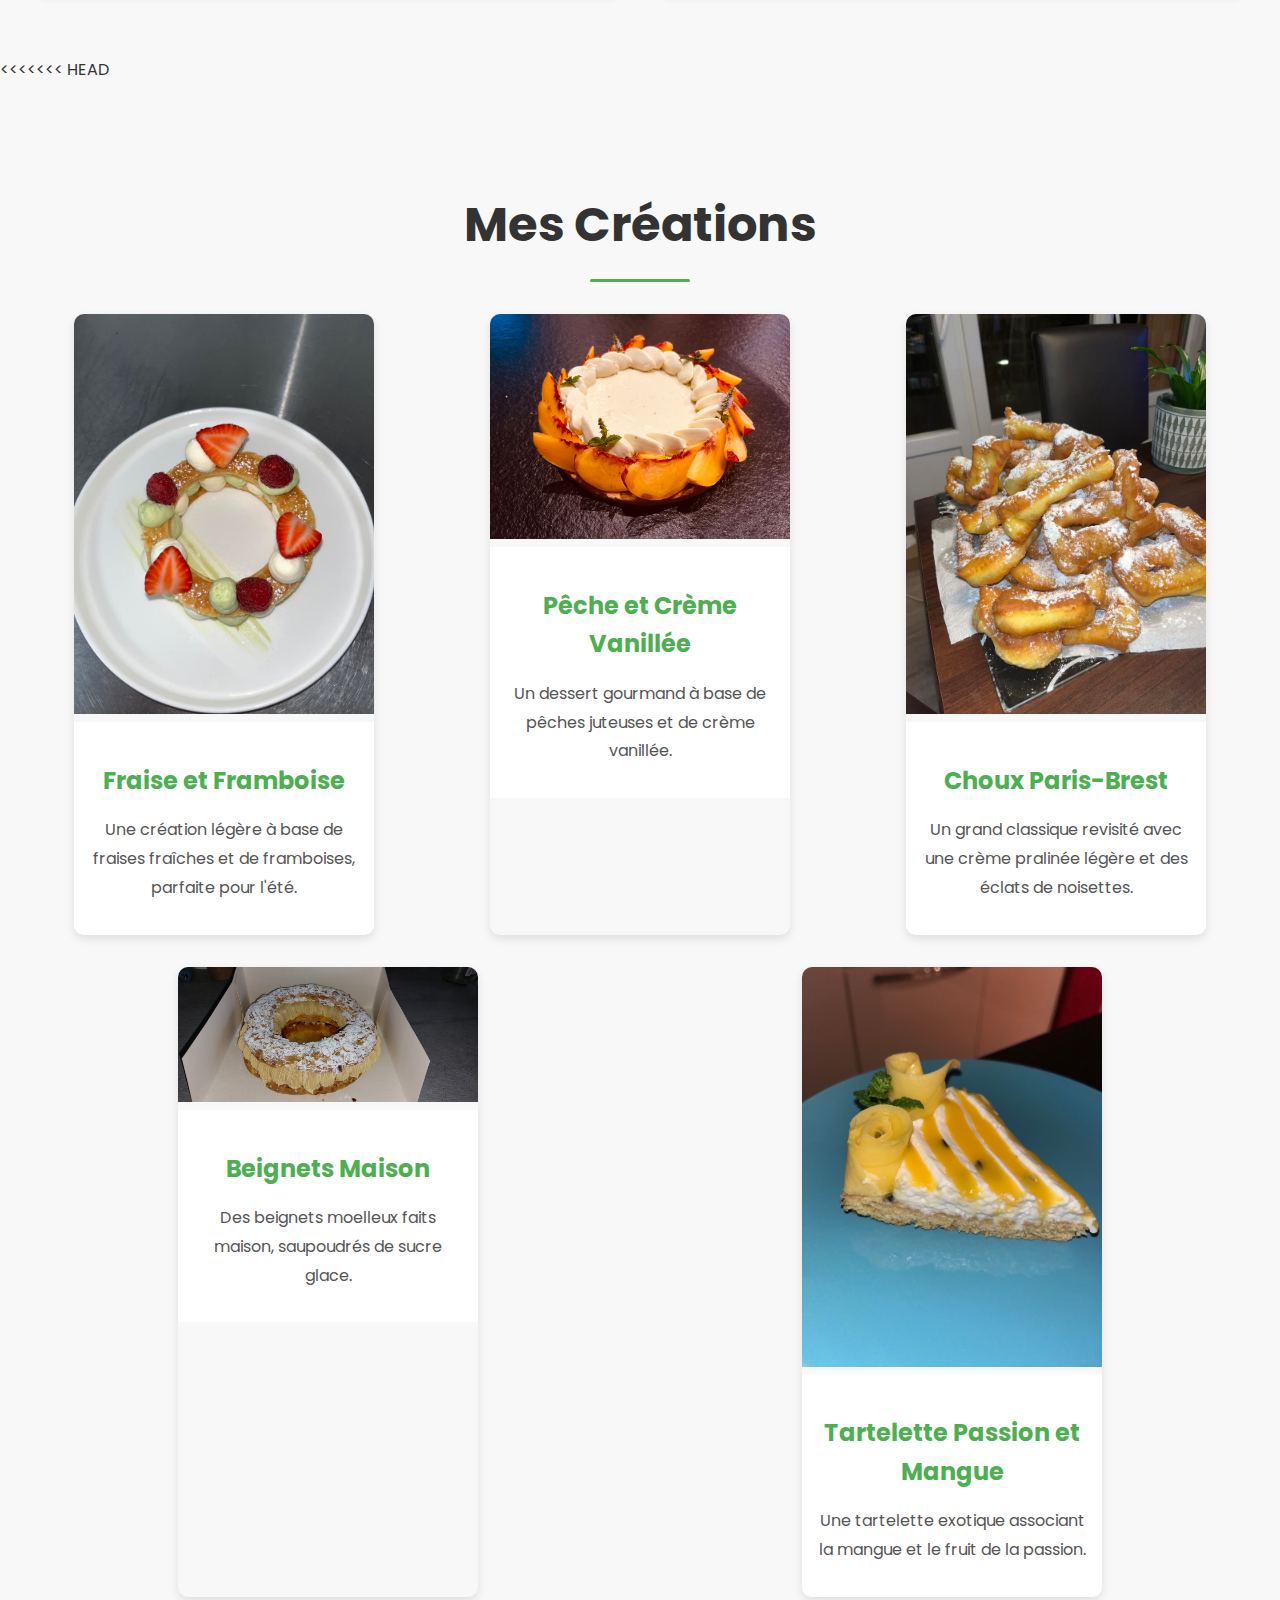
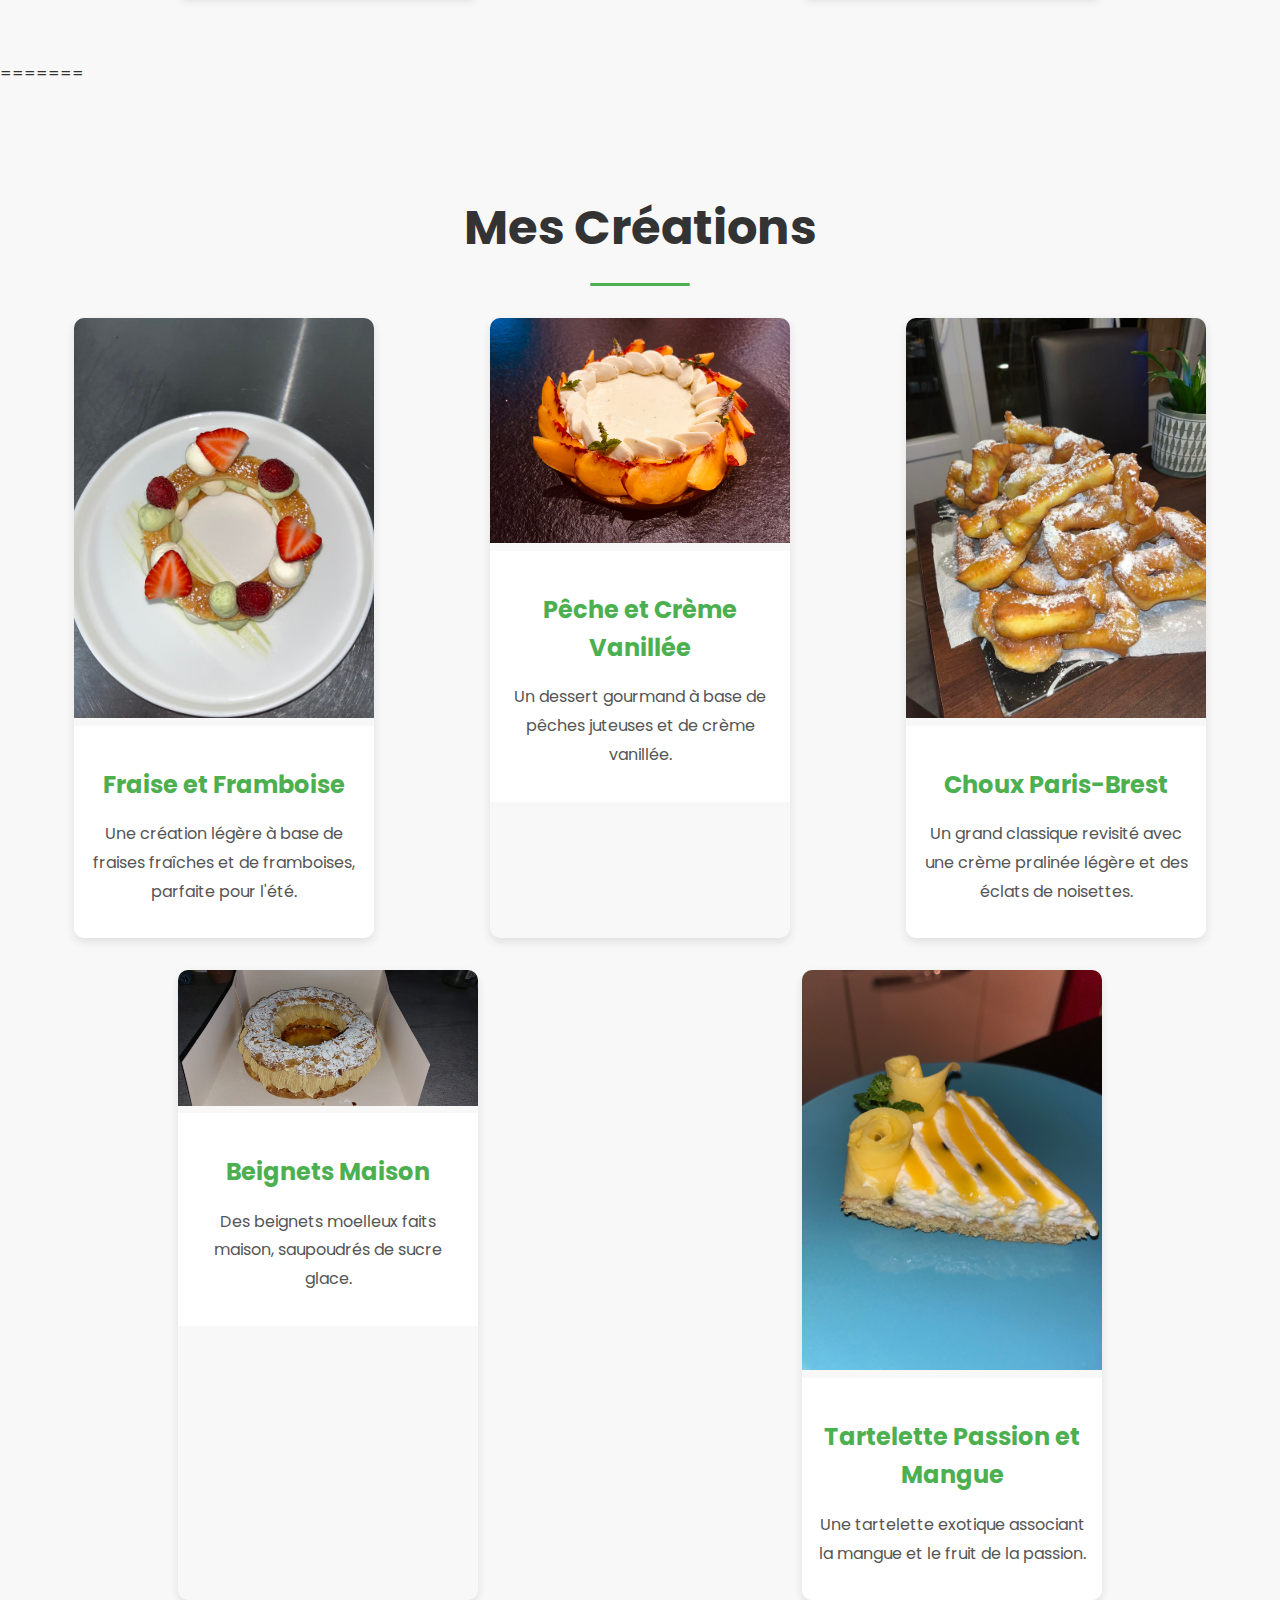
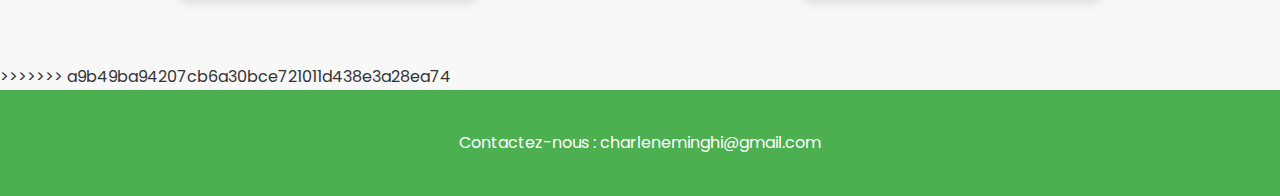
==== commit 0b2c7038: "Modfication fichier index.hmtl pour créer une nouvelle page de la catégorie RESERVATION" ====
--- a/index.html
+++ b/index.html
@@ -17,7 +17,11 @@
                 <li><a href="#services">Nos Services</a></li>
                 <li><a href="#formules">Formules</a></li>
                 <li><a href="#menu">Carte des Menus</a></li>
+<<<<<<< HEAD
+                <li><a href="#creations">Mes Créations</a></li>
+=======
                 <li><a href="#creations">Mes Créations</a></li> <!-- Lien vers la section Mes Créations -->
+>>>>>>> a9b49ba94207cb6a30bce721011d438e3a28ea74
                 <li><a href="#contact">Contact</a></li>
                 <li><a href="#reservation" class="reservation-btn">Réservation</a></li>
             </ul>
@@ -25,7 +29,7 @@
     </header>
 
     <!-- Section Accueil -->
-    <section class="hero">
+    <section class="hero" id="accueil">
         <div class="hero-text">
             <h1>Salon de Thé M&C</h1>
             <p>Un lieu de rencontre chaleureux, familial, et écoresponsable.</p>
@@ -50,13 +54,7 @@
         <p>Je m’appelle Charlène MINGHI, pâtissière passionnée. Après avoir travaillé dans une boulangerie et obtenu mon BTS cuisine, j'ai créé ce salon de thé pour offrir à mes clients un espace convivial avec des produits écoresponsables et faits maison.</p>
     </section>
 
-    <!-- Section Nos Valeurs -->
-    <section id="valeurs">
-        <h2>Nos Valeurs</h2>
-        <p>Nous croyons en la convivialité, la gourmandise, et surtout, l’écoresponsabilité. Nos produits sont garantis sans conservateur, 100% naturels et locaux. Nous pratiquons le recyclage et luttons contre le gaspillage alimentaire.</p>
-    </section>
-
-    <!-- Section Services -->
+    <!-- Section Nos Services -->
     <section id="services">
         <h2>Nos Services</h2>
         <ul>
@@ -151,6 +149,49 @@
         </div>
     </section>
 
+<<<<<<< HEAD
+    <!-- Section Mes Créations -->
+    <section id="creations">
+        <h2>Mes Créations</h2>
+        <div class="creations-gallery">
+            <div class="creation-item">
+                <img src="Images/image00047.jpeg" alt="Création 1" class="creation-image">
+                <div class="creation-text">
+                    <h3>Fraise et Framboise</h3>
+                    <p>Une création légère à base de fraises fraîches et de framboises, parfaite pour l'été.</p>
+                </div>
+            </div>
+            <div class="creation-item">
+                <img src="Images/image00045.jpeg" alt="Création 2" class="creation-image">
+                <div class="creation-text">
+                    <h3>Pêche et Crème Vanillée</h3>
+                    <p>Un dessert gourmand à base de pêches juteuses et de crème vanillée.</p>
+                </div>
+            </div>
+            <div class="creation-item">
+                <img src="Images/image00042.jpeg" alt="Création 3" class="creation-image">
+                <div class="creation-text">
+                    <h3>Choux Paris-Brest</h3>
+                    <p>Un grand classique revisité avec une crème pralinée légère et des éclats de noisettes.</p>
+                </div>
+            </div>
+            <div class="creation-item">
+                <img src="Images/image00039.jpeg" alt="Création 4" class="creation-image">
+                <div class="creation-text">
+                    <h3>Beignets Maison</h3>
+                    <p>Des beignets moelleux faits maison, saupoudrés de sucre glace.</p>
+                </div>
+            </div>
+            <div class="creation-item">
+                <img src="Images/image00036.jpeg" alt="Création 5" class="creation-image">
+                <div class="creation-text">
+                    <h3>Tartelette Passion et Mangue</h3>
+                    <p>Une tartelette exotique associant la mangue et le fruit de la passion.</p>
+                </div>
+            </div>
+        </div>
+    </section>
+=======
     
     <!-- Section Mes Créations -->
 <section id="creations">
@@ -194,9 +235,10 @@
     </div>
 </section>
 
+>>>>>>> a9b49ba94207cb6a30bce721011d438e3a28ea74
 
     <!-- Section Réservation -->
-    <section id="reservation">
+    <section id="reservation" style="display: none;">
         <h2>Réservez votre Brunch du Dimanche</h2>
         <form action="submit_reservation.php" method="POST" id="reservation-form">
             <label for="name">Nom :</label>
@@ -221,6 +263,9 @@
 
             <button type="submit">Réserver</button>
         </form>
+
+        <!-- Bouton retour à l'accueil -->
+        <button id="back-to-home">Retour à l'accueil</button>
     </section>
 
     <!-- Pied de page -->
@@ -228,5 +273,36 @@
         <p>Contactez-nous : <a href="mailto:charleneminghi@gmail.com">charleneminghi@gmail.com</a></p>
     </footer>
 
+    <!-- Script JavaScript pour gérer l'affichage des sections -->
+    <script>
+        document.addEventListener('DOMContentLoaded', function () {
+            // Sélection des éléments
+            const reservationLink = document.querySelector('.reservation-btn');
+            const reservationSection = document.getElementById('reservation');
+            const backToHomeBtn = document.getElementById('back-to-home');
+            const sections = document.querySelectorAll('section:not(#reservation)');
+            const nav = document.querySelector('header');
+
+            // Clic sur le lien "Réservation"
+            reservationLink.addEventListener('click', function (e) {
+                e.preventDefault();
+                // Masquer toutes les autres sections et le menu de navigation
+                sections.forEach(section => section.style.display = 'none');
+                nav.style.display = 'none';
+                // Afficher la section Réservation
+                reservationSection.style.display = 'block';
+            });
+
+            // Clic sur le bouton "Retour à l'accueil"
+            backToHomeBtn.addEventListener('click', function () {
+                // Réafficher toutes les sections et le menu de navigation
+                sections.forEach(section => section.style.display = 'block');
+                nav.style.display = 'block';
+                // Masquer la section Réservation
+                reservationSection.style.display = 'none';
+            });
+        });
+    </script>
+
 </body>
 </html>
--- a/style.css
+++ b/style.css
@@ -74,12 +74,12 @@
     width: 100%;
     height: 100%;
     background-color: rgba(0, 0, 0, 0.6);
-    z-index: 1; /* L'overlay est derrière les éléments interactifs */
-    pointer-events: none; /* Permet aux événements de souris de passer à travers */
+    z-index: 1;
+    pointer-events: none;
 }
 
 .hero-text {
-    z-index: 2; /* Le texte est au-dessus de l'overlay */
+    z-index: 2;
     transform: scale(0.8);
     opacity: 0;
     animation: fadeIn 2s ease-out forwards;
@@ -139,6 +139,27 @@
     box-shadow: 0 8px 12px rgba(0, 0, 0, 0.2);
 }
 
+.btn {
+    position: relative;
+    overflow: hidden;
+}
+
+.btn::after {
+    content: '';
+    position: absolute;
+    left: 50%;
+    bottom: 0;
+    height: 3px;
+    width: 100%;
+    background-color: white;
+    transform: translateX(-50%) scaleX(0);
+    transition: transform 0.3s ease;
+}
+
+.btn:hover::after {
+    transform: translateX(-50%) scaleX(1);
+}
+
 /* Hero Section Gallery */
 .hero-gallery {
     display: flex;
@@ -146,7 +167,7 @@
     gap: 15px;
     margin-top: 2rem;
     flex-wrap: wrap;
-    z-index: 2; /* Les images sont au-dessus de l'overlay */
+    z-index: 2;
 }
 
 .gallery-item {
@@ -166,14 +187,25 @@
 }
 
 .gallery-item img:hover {
-    transform: scale(1.05);
+    transform: scale(1.1);
     box-shadow: 0 8px 15px rgba(0, 0, 0, 0.2);
 }
 
-/* Sections Générales */
+<<<<<<< HEAD
+=======
+.gallery-item img:hover {
+    transform: scale(1.1);
+    box-shadow: 0 8px 15px rgba(0, 0, 0, 0.2);
+}
+
+>>>>>>> a9b49ba94207cb6a30bce721011d438e3a28ea74
+/* Sections Générales avec transition */
 section {
+    position: relative;
     padding: 4rem 2rem;
     text-align: center;
+    background-color: var(--bg-light);
+    transition: all 0.3s ease;
 }
 
 section h2 {
@@ -187,7 +219,32 @@
     line-height: 1.8;
 }
 
-/* Section Services */
+section h2::after {
+    content: '';
+    display: block;
+    width: 100px;
+    height: 3px;
+    background-color: var(--main-color);
+    margin: 1rem auto;
+    border-radius: 5px;
+}
+
+<<<<<<< HEAD
+=======
+/* Animation au défilement */
+.reveal {
+    opacity: 0;
+    transform: translateY(50px);
+    transition: opacity 1s ease, transform 1s ease;
+}
+
+.reveal.active {
+    opacity: 1;
+    transform: translateY(0);
+}
+
+>>>>>>> a9b49ba94207cb6a30bce721011d438e3a28ea74
+/* Section Nos Services avec hover interactif */
 #services ul {
     list-style-type: none;
     padding: 0;
@@ -196,6 +253,15 @@
 #services ul li {
     font-size: 1.2rem;
     margin: 1rem 0;
+    padding: 1rem;
+    transition: background-color 0.3s ease, transform 0.3s ease;
+    cursor: pointer;
+}
+
+#services ul li:hover {
+    background-color: var(--pastel-green);
+    transform: translateY(-5px);
+    box-shadow: 0 4px 10px rgba(0, 0, 0, 0.1);
 }
 
 /* Section Formules */
@@ -273,9 +339,10 @@
 
 /* Section Réservation */
 #reservation {
+    padding: 4rem 2rem;
+    text-align: center;
     background-color: var(--pastel-green);
-    padding: 4rem 2rem;
-    text-align: center;
+    min-height: 100vh; /* Pour occuper toute la hauteur de la fenêtre */
 }
 
 #reservation h2 {
@@ -328,7 +395,6 @@
     box-shadow: 0 0 5px rgba(76, 175, 80, 0.5);
 }
 
-/* Style du bouton */
 #reservation form button {
     background-color: var(--main-color);
     color: white;
@@ -347,6 +413,22 @@
     box-shadow: 0 5px 15px rgba(0, 0, 0, 0.2);
 }
 
+#back-to-home {
+    margin-top: 2rem;
+    padding: 1rem 2rem;
+    background-color: var(--main-color);
+    color: white;
+    border: none;
+    border-radius: 5px;
+    cursor: pointer;
+    transition: background-color 0.3s ease, transform 0.3s ease;
+}
+
+#back-to-home:hover {
+    background-color: #333;
+    transform: scale(1.05);
+}
+
 /* Footer */
 footer {
     background-color: var(--main-color);
@@ -363,3 +445,159 @@
 footer a:hover {
     text-decoration: underline;
 }
+
+/* Section Carte des Menus */
+#menu {
+    padding: 4rem 2rem;
+    text-align: center;
+    background-color: var(--bg-light);
+}
+
+#menu h2 {
+    font-size: 3rem;
+    margin-bottom: 2rem;
+    color: var(--text-color);
+}
+
+.menu-section {
+    display: flex;
+    justify-content: space-around;
+    flex-wrap: wrap;
+    gap: 2rem;
+    margin-top: 2rem;
+}
+
+.menu-category {
+    width: 45%;
+    min-width: 300px;
+    background-color: white;
+    border-radius: 10px;
+    padding: 1rem;
+    box-shadow: 0 4px 10px rgba(0, 0, 0, 0.1);
+    text-align: center;
+    transition: transform 0.3s ease, box-shadow 0.3s ease;
+}
+
+.menu-category h3 {
+    font-size: 2rem;
+    margin-bottom: 1rem;
+    color: var(--main-color);
+}
+
+.menu-category img {
+    width: 100%;
+    border-radius: 10px;
+    box-shadow: 0 4px 10px rgba(0, 0, 0, 0.1);
+    transition: transform 0.3s ease, box-shadow 0.3s ease;
+}
+
+.menu-category img:hover {
+    transform: scale(1.05);
+    box-shadow: 0 8px 15px rgba(0, 0, 0, 0.2);
+}
+
+@media screen and (max-width: 768px) {
+    .menu-section {
+        flex-direction: column;
+        align-items: center;
+    }
+
+    .menu-category {
+        width: 90%;
+    }
+}
+
+/* Section Mes Créations */
+#creations {
+    padding: 4rem 2rem;
+    text-align: center;
+    background-color: var(--bg-light);
+}
+
+#creations h2 {
+    font-size: 3rem;
+    margin-bottom: 2rem;
+    color: var(--text-color);
+}
+
+.creations-gallery {
+    display: flex;
+    justify-content: space-around;
+    flex-wrap: wrap;
+    gap: 2rem;
+}
+
+.creation-item {
+    width: 30%;
+    min-width: 200px;
+    max-width: 300px;
+    overflow: hidden;
+    border-radius: 10px;
+    position: relative;
+    box-shadow: 0 4px 10px rgba(0, 0, 0, 0.1);
+    transition: transform 0.3s ease, box-shadow 0.3s ease;
+}
+
+.creation-item:hover {
+    transform: scale(1.05);
+    box-shadow: 0 8px 15px rgba(0, 0, 0, 0.2);
+}
+
+.creation-image {
+    width: 100%;
+    height: auto;
+    transition: transform 0.3s ease;
+}
+
+.creation-item:hover .creation-image {
+    transform: scale(1.1);
+}
+
+/* Texte sous les images */
+.creation-text {
+    padding: 1rem;
+    background-color: rgba(255, 255, 255, 0.9);
+    text-align: center;
+    transition: opacity 0.3s ease, transform 0.3s ease;
+}
+
+.creation-text h3 {
+    font-size: 1.5rem;
+    margin-bottom: 0.5rem;
+    color: var(--main-color);
+}
+
+.creation-text p {
+    font-size: 1rem;
+    color: #555;
+}
+
+<<<<<<< HEAD
+=======
+/* Effet d'apparition au survol */
+>>>>>>> a9b49ba94207cb6a30bce721011d438e3a28ea74
+.creation-item:hover .creation-text {
+    opacity: 1;
+    transform: translateY(-10px);
+}
+
+/* Pour les petits écrans */
+@media screen and (max-width: 768px) {
+    .creations-gallery {
+        flex-direction: column;
+        align-items: center;
+    }
+
+    .creation-item {
+        width: 90%;
+    }
+}
+
+<<<<<<< HEAD
+=======
+
+>>>>>>> a9b49ba94207cb6a30bce721011d438e3a28ea74
+/* Effet de défilement doux */
+html {
+    scroll-behavior: smooth;
+}
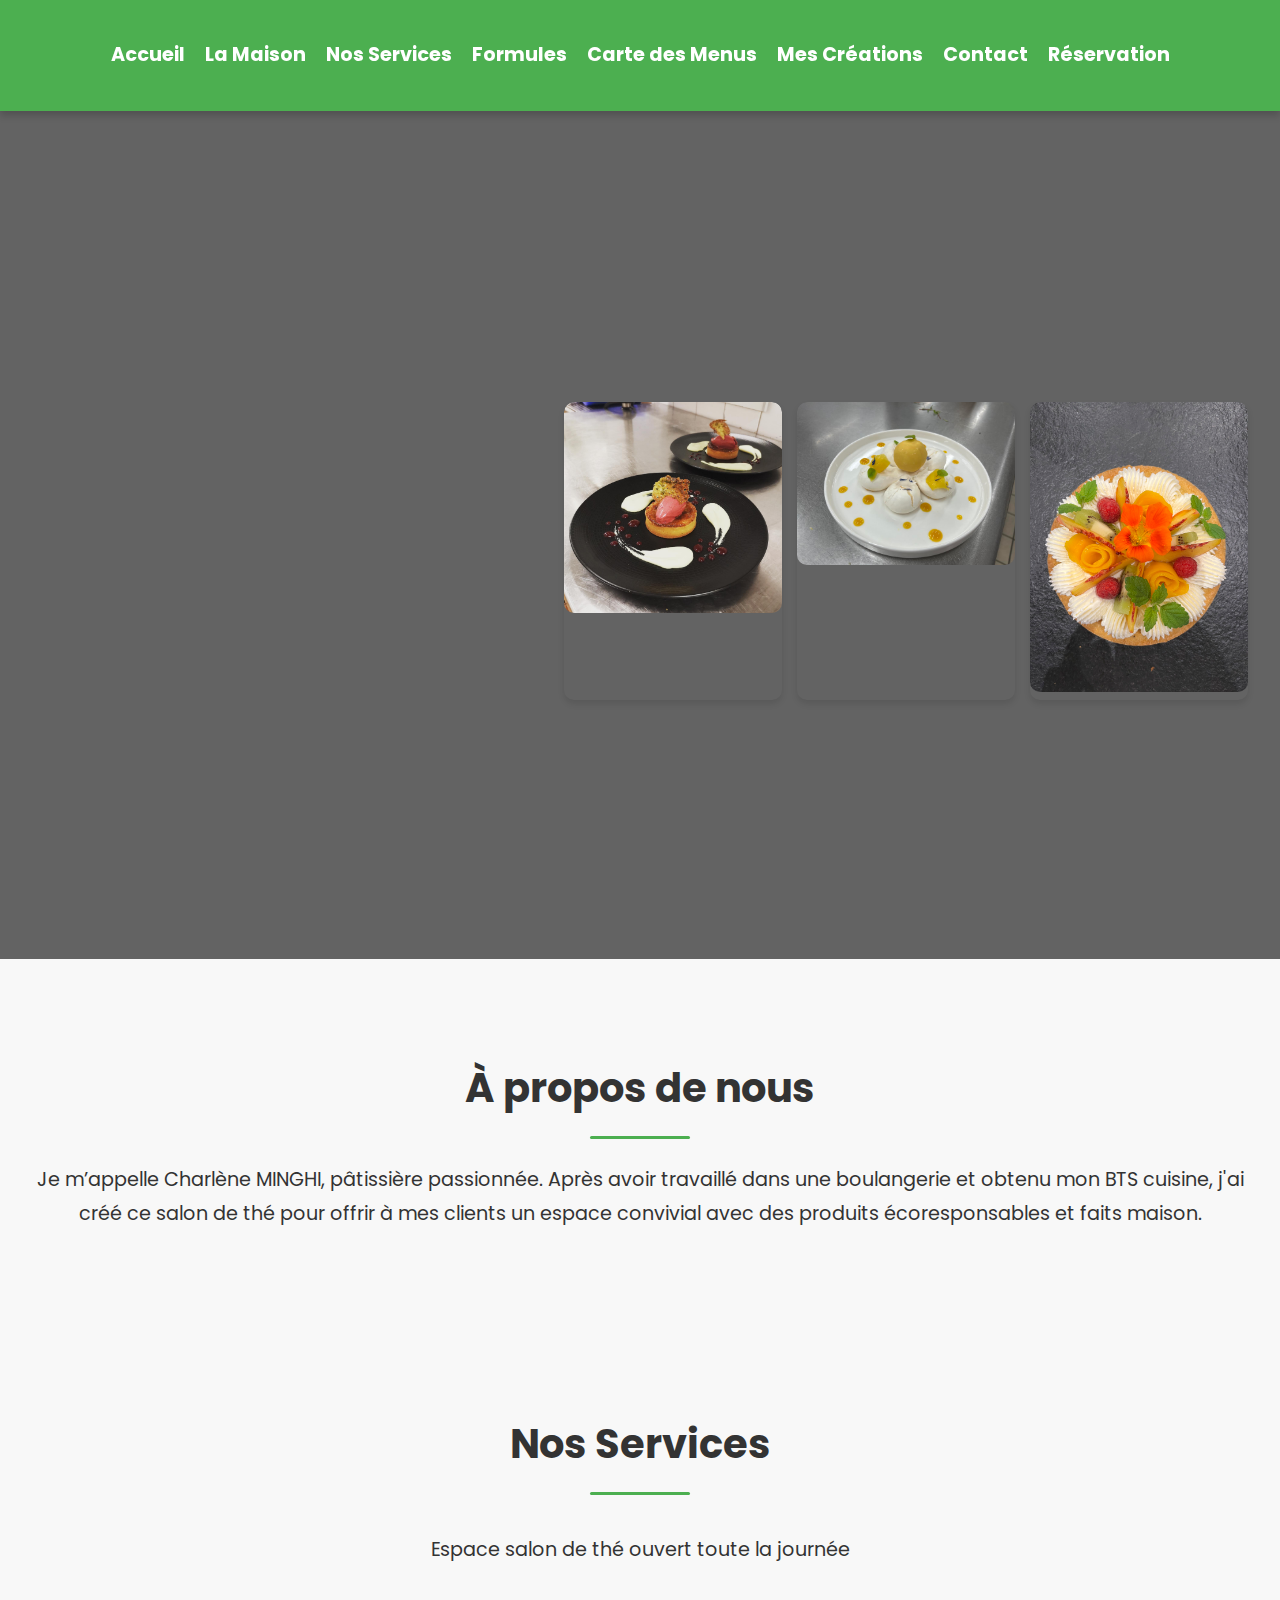
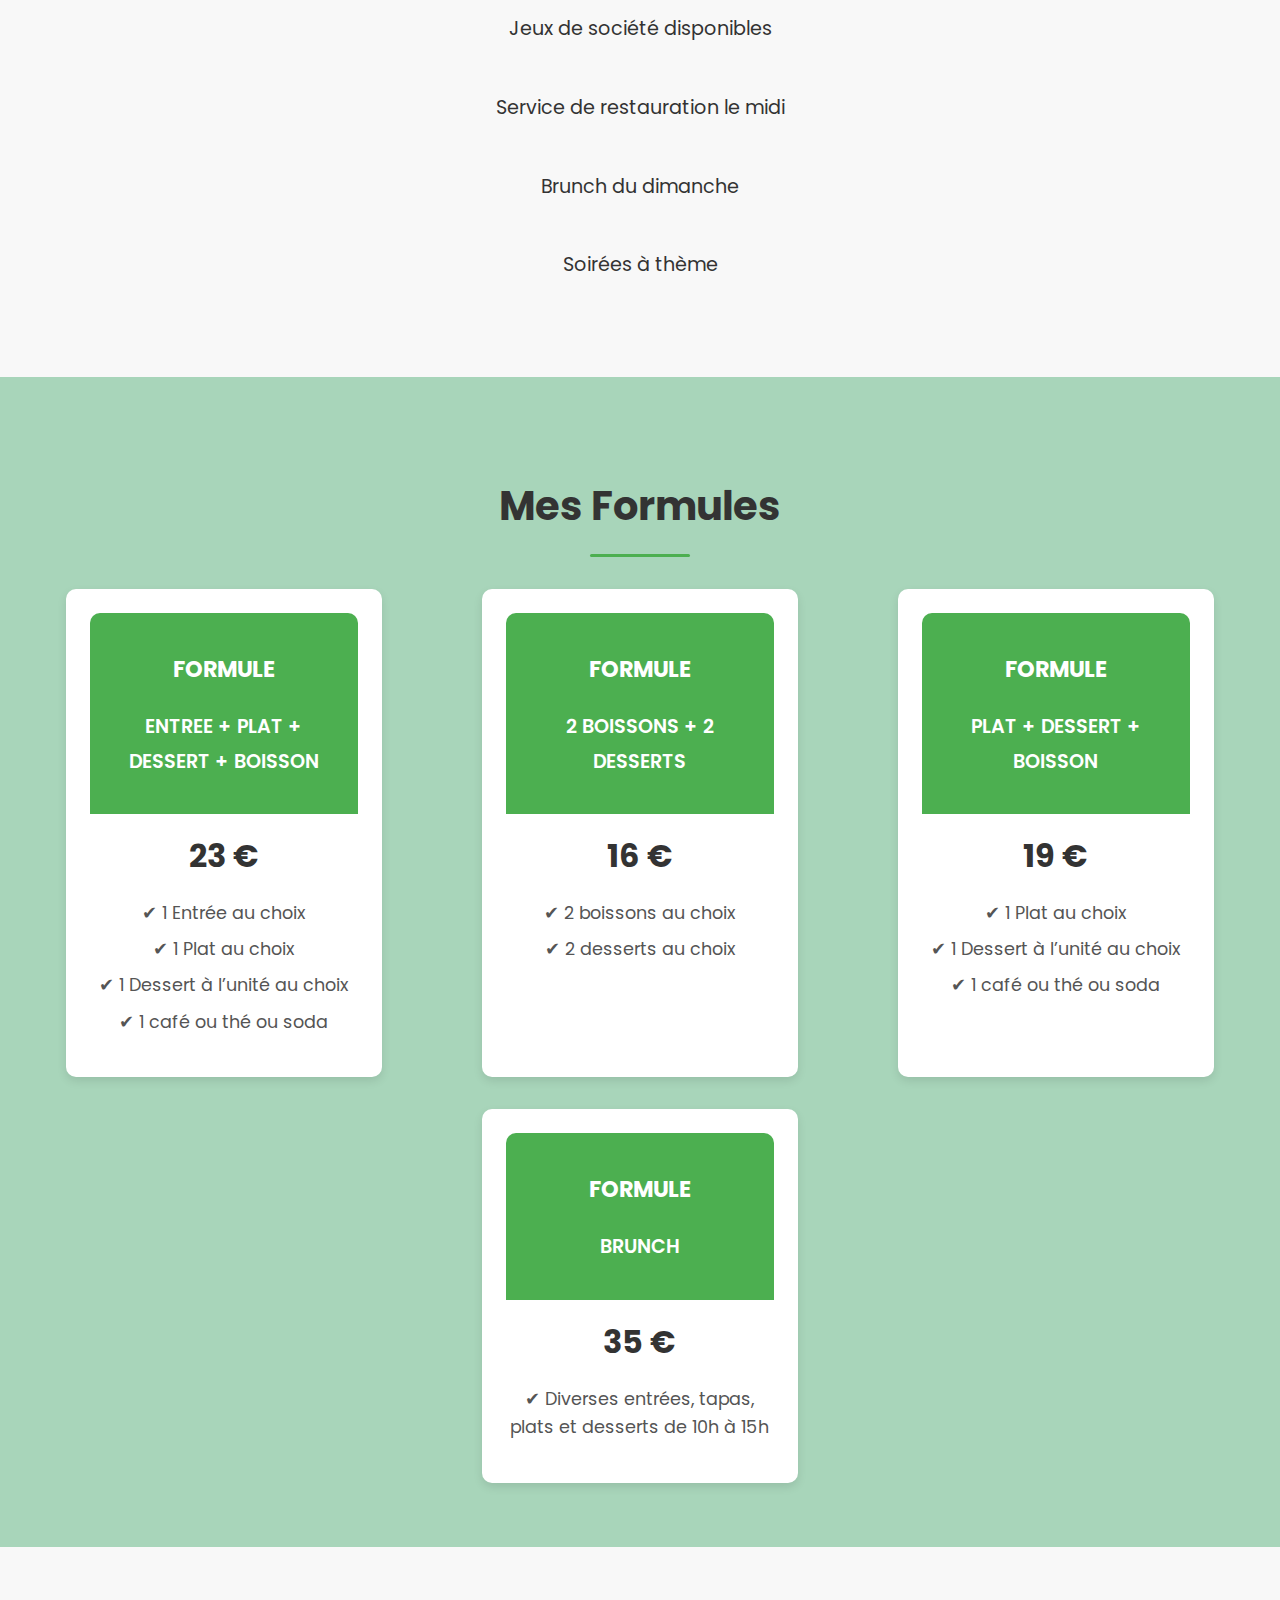
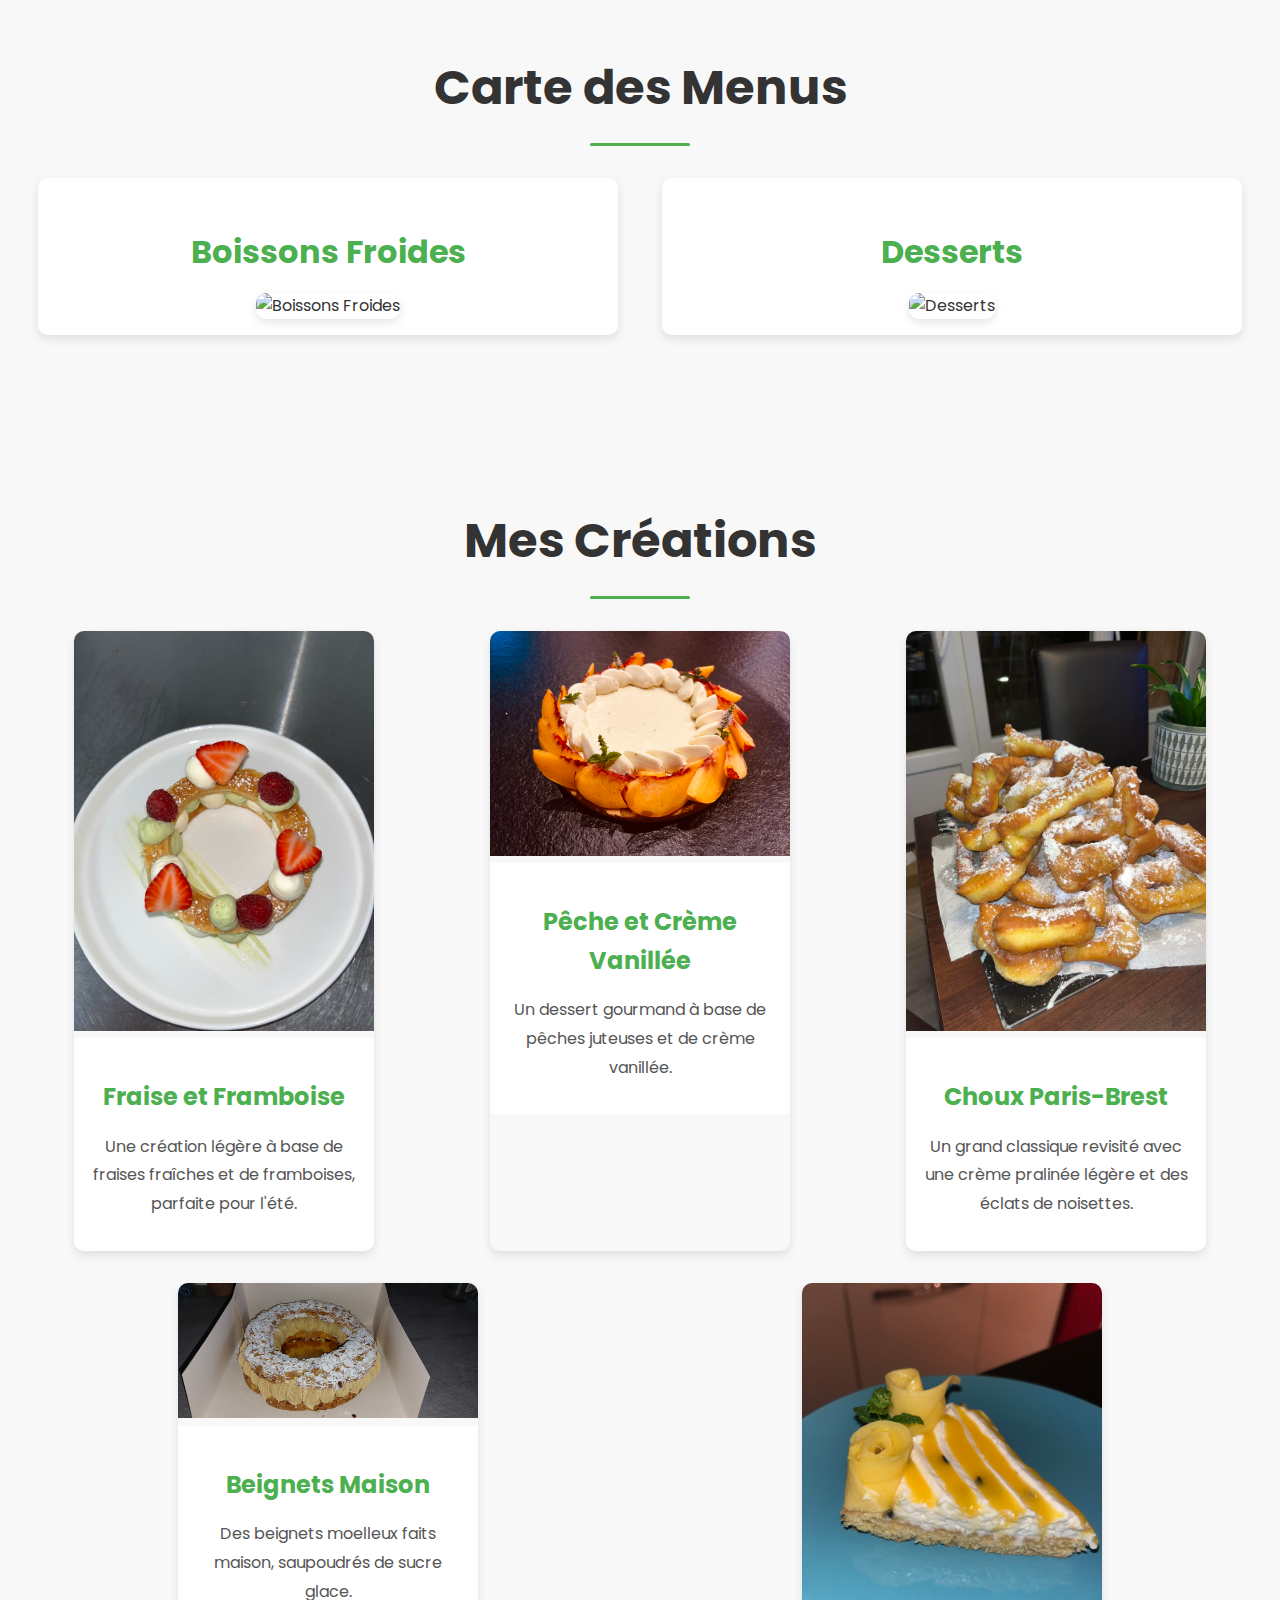
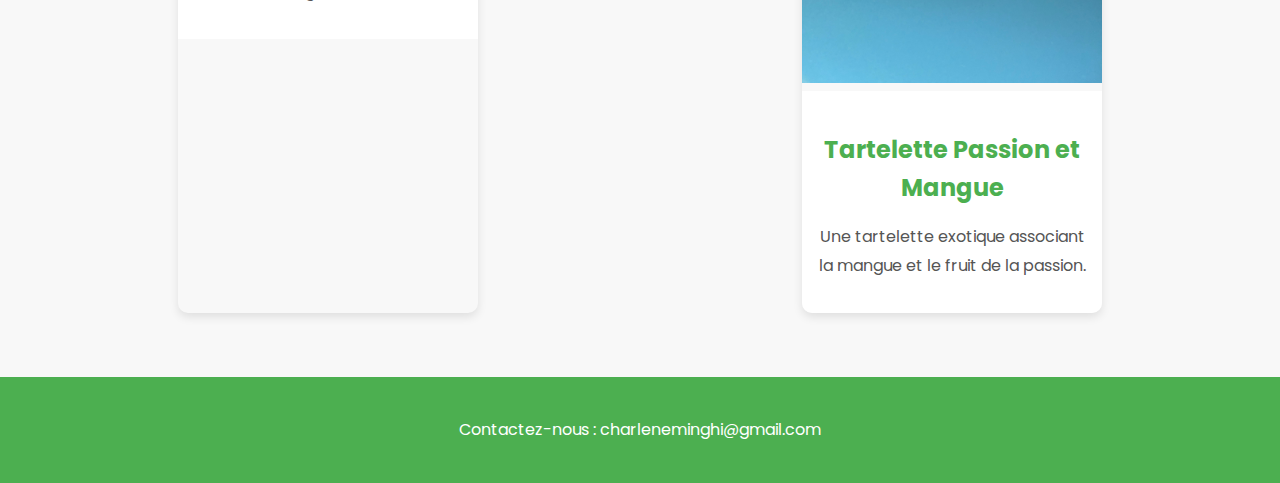
==== commit e5871074: "Update Code" ====
--- a/index.html
+++ b/index.html
@@ -17,11 +17,7 @@
                 <li><a href="#services">Nos Services</a></li>
                 <li><a href="#formules">Formules</a></li>
                 <li><a href="#menu">Carte des Menus</a></li>
-<<<<<<< HEAD
                 <li><a href="#creations">Mes Créations</a></li>
-=======
-                <li><a href="#creations">Mes Créations</a></li> <!-- Lien vers la section Mes Créations -->
->>>>>>> a9b49ba94207cb6a30bce721011d438e3a28ea74
                 <li><a href="#contact">Contact</a></li>
                 <li><a href="#reservation" class="reservation-btn">Réservation</a></li>
             </ul>
@@ -149,7 +145,6 @@
         </div>
     </section>
 
-<<<<<<< HEAD
     <!-- Section Mes Créations -->
     <section id="creations">
         <h2>Mes Créations</h2>
@@ -191,51 +186,6 @@
             </div>
         </div>
     </section>
-=======
-    
-    <!-- Section Mes Créations -->
-<section id="creations">
-    <h2>Mes Créations</h2>
-    <div class="creations-gallery">
-        <div class="creation-item">
-            <img src="Images/image00047.jpeg" alt="Création 1" class="creation-image">
-            <div class="creation-text">
-                <h3>Fraise et Framboise</h3>
-                <p>Une création légère à base de fraises fraîches et de framboises, parfaite pour l'été.</p>
-            </div>
-        </div>
-        <div class="creation-item">
-            <img src="Images/image00045.jpeg" alt="Création 2" class="creation-image">
-            <div class="creation-text">
-                <h3>Pêche et Crème Vanillée</h3>
-                <p>Un dessert gourmand à base de pêches juteuses et de crème vanillée.</p>
-            </div>
-        </div>
-        <div class="creation-item">
-            <img src="Images/image00042.jpeg" alt="Création 3" class="creation-image">
-            <div class="creation-text">
-                <h3>Choux Paris-Brest</h3>
-                <p>Un grand classique revisité avec une crème pralinée légère et des éclats de noisettes.</p>
-            </div>
-        </div>
-        <div class="creation-item">
-            <img src="Images/image00039.jpeg" alt="Création 4" class="creation-image">
-            <div class="creation-text">
-                <h3>Beignets Maison</h3>
-                <p>Des beignets moelleux faits maison, saupoudrés de sucre glace.</p>
-            </div>
-        </div>
-        <div class="creation-item">
-            <img src="Images/image00036.jpeg" alt="Création 5" class="creation-image">
-            <div class="creation-text">
-                <h3>Tartelette Passion et Mangue</h3>
-                <p>Une tartelette exotique associant la mangue et le fruit de la passion.</p>
-            </div>
-        </div>
-    </div>
-</section>
-
->>>>>>> a9b49ba94207cb6a30bce721011d438e3a28ea74
 
     <!-- Section Réservation -->
     <section id="reservation" style="display: none;">
--- a/style.css
+++ b/style.css
@@ -191,14 +191,6 @@
     box-shadow: 0 8px 15px rgba(0, 0, 0, 0.2);
 }
 
-<<<<<<< HEAD
-=======
-.gallery-item img:hover {
-    transform: scale(1.1);
-    box-shadow: 0 8px 15px rgba(0, 0, 0, 0.2);
-}
-
->>>>>>> a9b49ba94207cb6a30bce721011d438e3a28ea74
 /* Sections Générales avec transition */
 section {
     position: relative;
@@ -229,21 +221,6 @@
     border-radius: 5px;
 }
 
-<<<<<<< HEAD
-=======
-/* Animation au défilement */
-.reveal {
-    opacity: 0;
-    transform: translateY(50px);
-    transition: opacity 1s ease, transform 1s ease;
-}
-
-.reveal.active {
-    opacity: 1;
-    transform: translateY(0);
-}
-
->>>>>>> a9b49ba94207cb6a30bce721011d438e3a28ea74
 /* Section Nos Services avec hover interactif */
 #services ul {
     list-style-type: none;
@@ -572,10 +549,7 @@
     color: #555;
 }
 
-<<<<<<< HEAD
-=======
 /* Effet d'apparition au survol */
->>>>>>> a9b49ba94207cb6a30bce721011d438e3a28ea74
 .creation-item:hover .creation-text {
     opacity: 1;
     transform: translateY(-10px);
@@ -593,10 +567,6 @@
     }
 }
 
-<<<<<<< HEAD
-=======
-
->>>>>>> a9b49ba94207cb6a30bce721011d438e3a28ea74
 /* Effet de défilement doux */
 html {
     scroll-behavior: smooth;
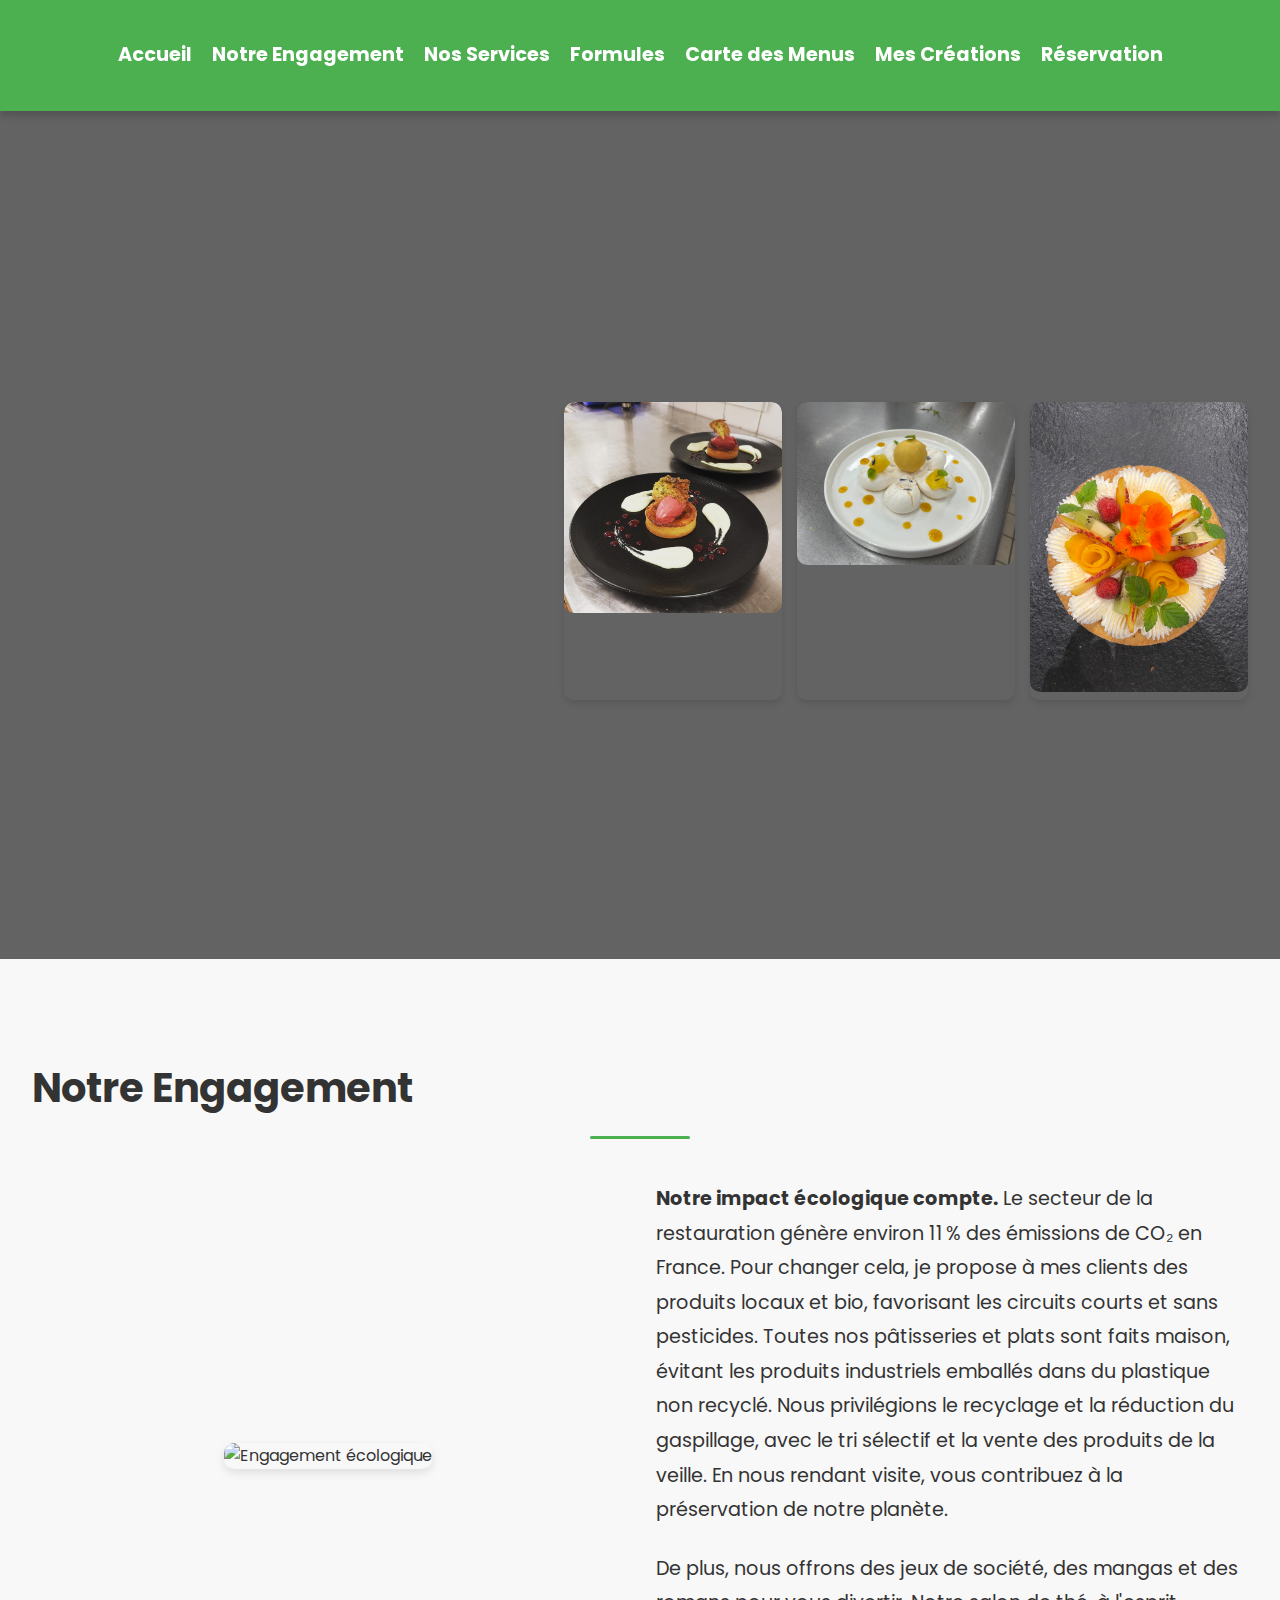
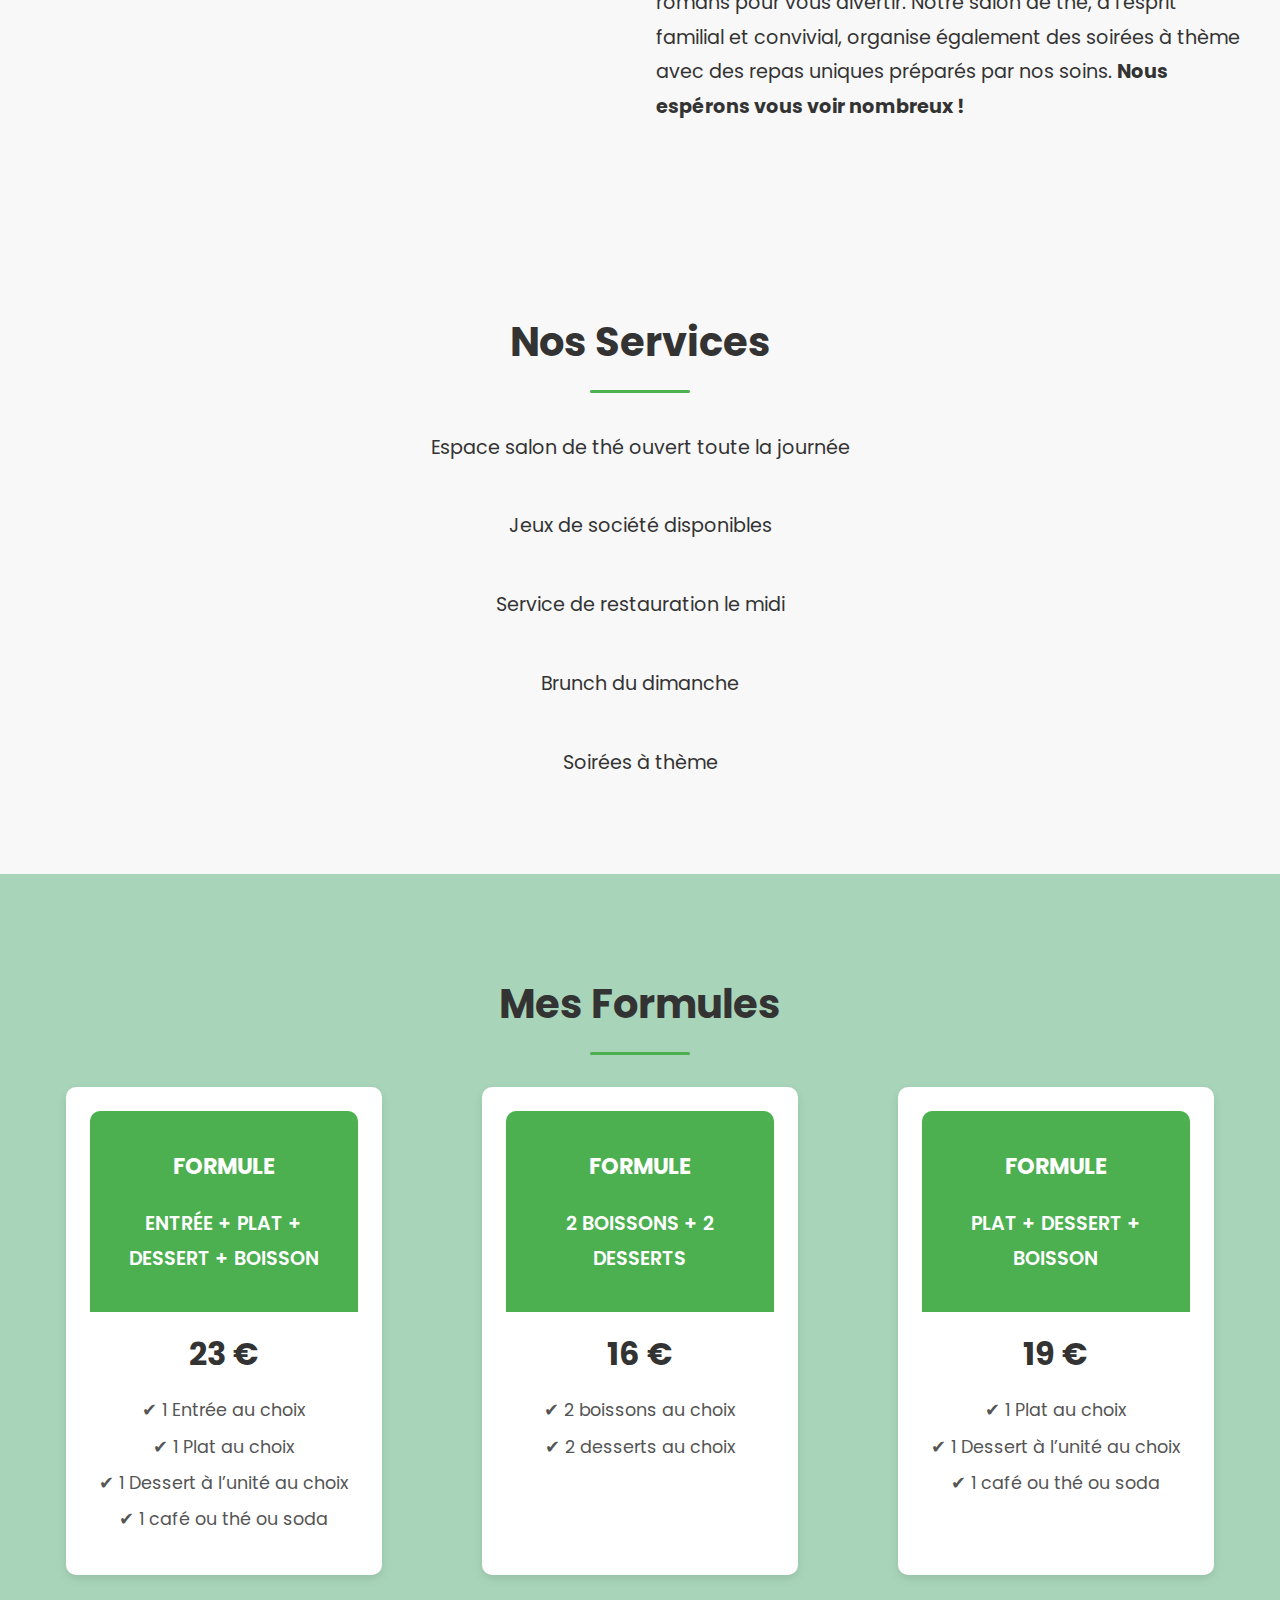
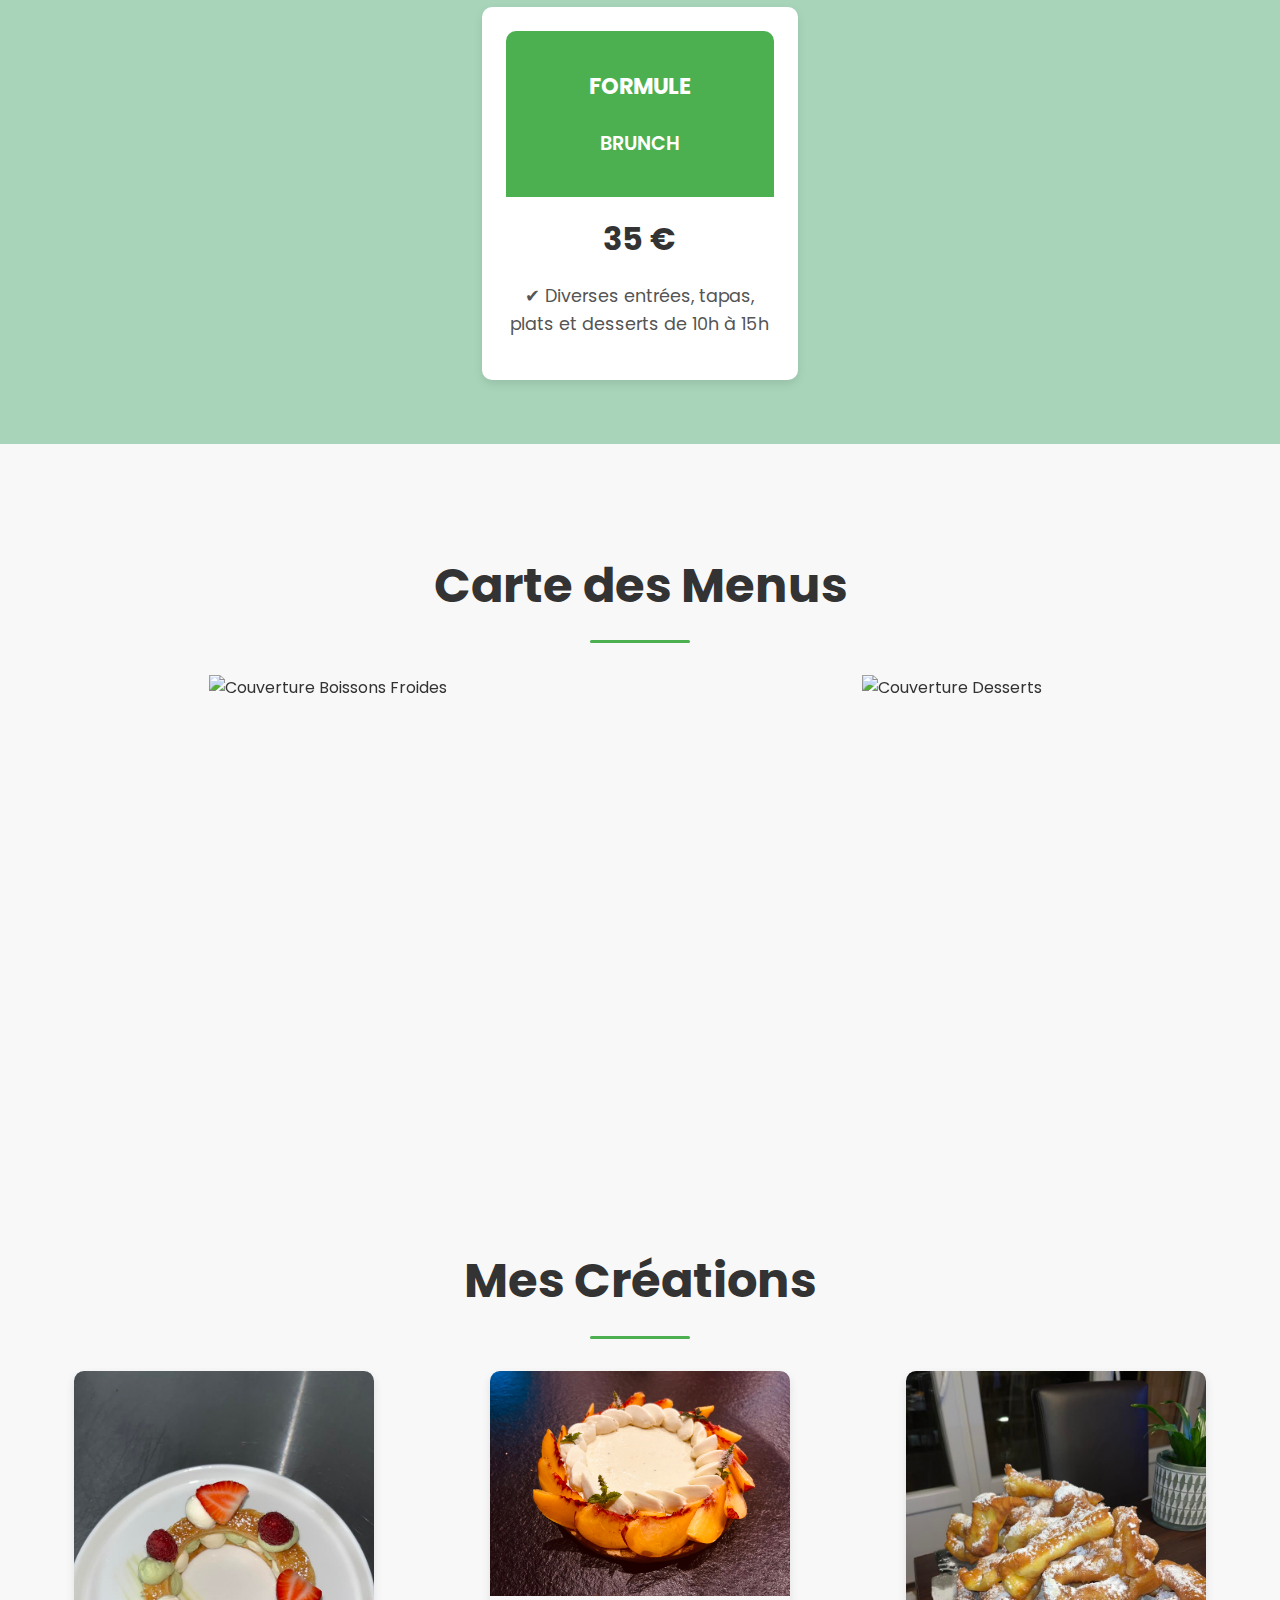
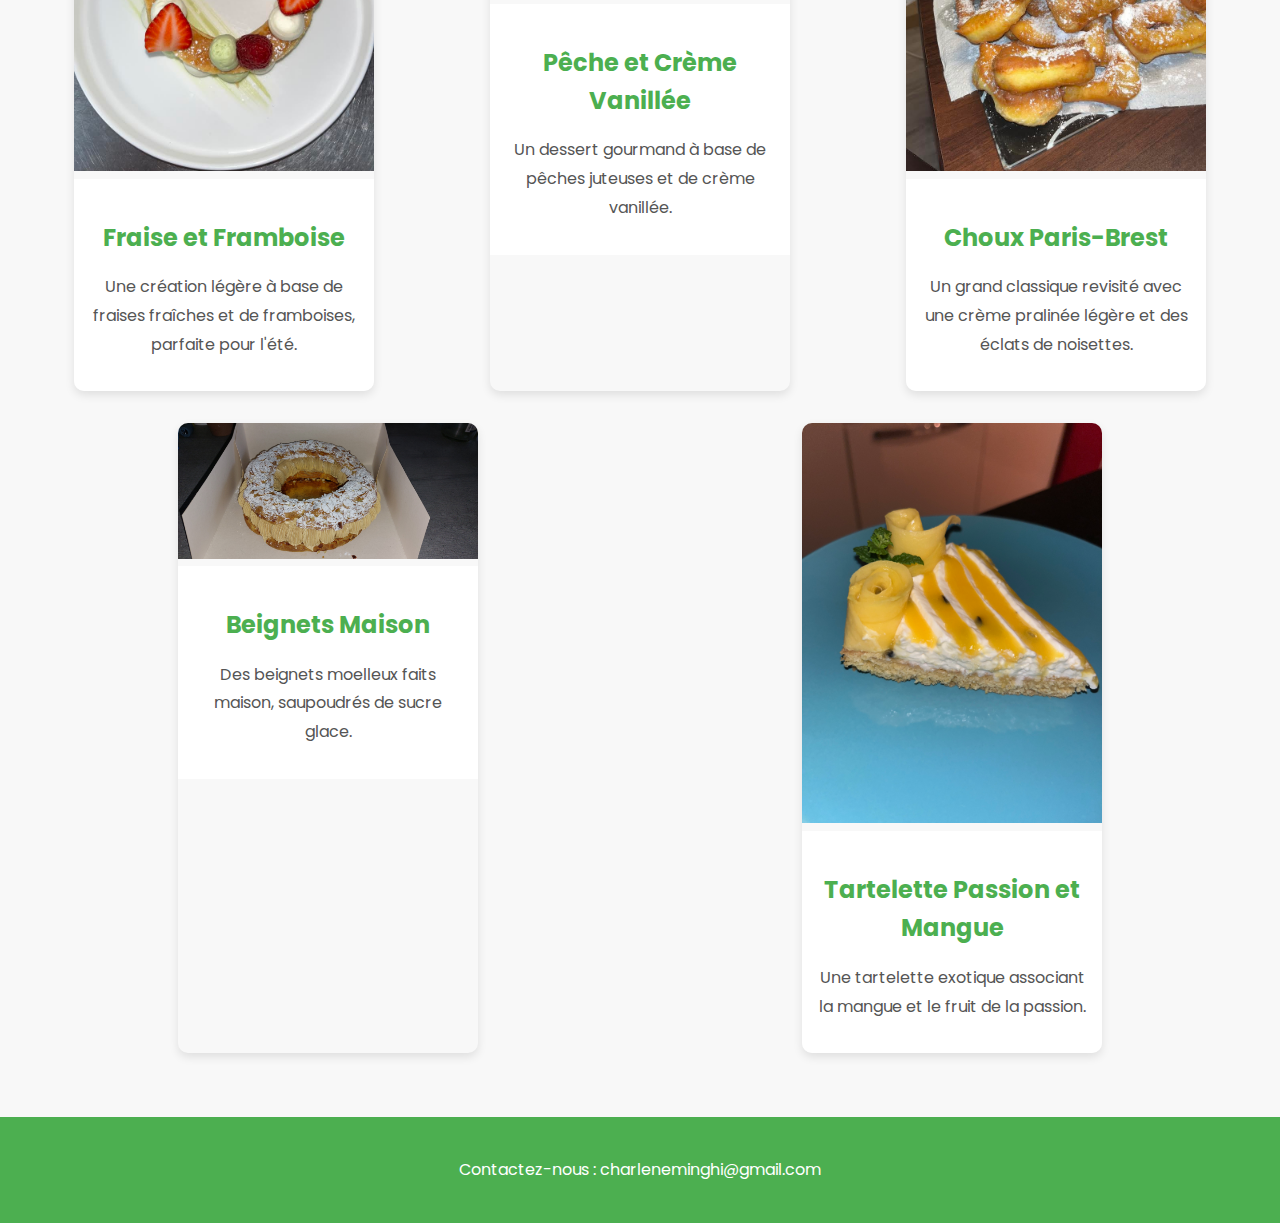
==== commit e97374db: "update code" ====
--- a/index.html
+++ b/index.html
@@ -13,12 +13,11 @@
         <nav>
             <ul>
                 <li><a href="#accueil">Accueil</a></li>
-                <li><a href="#about">La Maison</a></li>
+                <li><a href="#about">Notre Engagement</a></li>
                 <li><a href="#services">Nos Services</a></li>
                 <li><a href="#formules">Formules</a></li>
                 <li><a href="#menu">Carte des Menus</a></li>
                 <li><a href="#creations">Mes Créations</a></li>
-                <li><a href="#contact">Contact</a></li>
                 <li><a href="#reservation" class="reservation-btn">Réservation</a></li>
             </ul>
         </nav>
@@ -44,10 +43,18 @@
         </div>
     </section>
 
-    <!-- Section À Propos -->
+    <!-- Section Notre Engagement -->
     <section id="about">
-        <h2>À propos de nous</h2>
-        <p>Je m’appelle Charlène MINGHI, pâtissière passionnée. Après avoir travaillé dans une boulangerie et obtenu mon BTS cuisine, j'ai créé ce salon de thé pour offrir à mes clients un espace convivial avec des produits écoresponsables et faits maison.</p>
+        <h2>Notre Engagement</h2>
+        <div class="about-content">
+            <div class="about-image">
+                <img src="Images/ecologie.png" alt="Engagement écologique">
+            </div>
+            <div class="about-text">
+                <p><strong>Notre impact écologique compte.</strong> Le secteur de la restauration génère environ 11 % des émissions de CO₂ en France. Pour changer cela, je propose à mes clients des produits locaux et bio, favorisant les circuits courts et sans pesticides. Toutes nos pâtisseries et plats sont faits maison, évitant les produits industriels emballés dans du plastique non recyclé. Nous privilégions le recyclage et la réduction du gaspillage, avec le tri sélectif et la vente des produits de la veille. En nous rendant visite, vous contribuez à la préservation de notre planète.</p>
+                <p>De plus, nous offrons des jeux de société, des mangas et des romans pour vous divertir. Notre salon de thé, à l'esprit familial et convivial, organise également des soirées à thème avec des repas uniques préparés par nos soins. <strong>Nous espérons vous voir nombreux !</strong></p>
+            </div>
+        </div>
     </section>
 
     <!-- Section Nos Services -->
@@ -70,7 +77,7 @@
             <div class="formule">
                 <div class="formule-header">
                     <h3>FORMULE</h3>
-                    <p>ENTREE + PLAT + DESSERT + BOISSON</p>
+                    <p>ENTRÉE + PLAT + DESSERT + BOISSON</p>
                 </div>
                 <div class="formule-price">
                     <h4>23 €</h4>
@@ -134,13 +141,32 @@
     <section id="menu">
         <h2>Carte des Menus</h2>
         <div class="menu-section">
-            <div class="menu-category">
-                <h3>Boissons Froides</h3>
-                <img src="Images/image00001.png" alt="Boissons Froides" class="menu-image">
-            </div>
-            <div class="menu-category">
-                <h3>Desserts</h3>
-                <img src="Images/image00002.png" alt="Desserts" class="menu-image">
+            <!-- Menu Boissons Froides -->
+            <div class="menu-book" id="menu-boissons">
+                <div class="menu-pages">
+                    <div class="page cover">
+                        <img src="Images/image00001.png" alt="Couverture Boissons Froides">
+                        <!-- Zone cliquable en bas à droite -->
+                        <div class="corner" data-book="menu-boissons"></div>
+                    </div>
+                    <div class="page content">
+                        <img src="Images/image00005.png" alt="Intérieur Boissons Froides">
+                    </div>
+                </div>
+            </div>
+
+            <!-- Menu Desserts -->
+            <div class="menu-book" id="menu-desserts">
+                <div class="menu-pages">
+                    <div class="page cover">
+                        <img src="Images/image00004.png" alt="Couverture Desserts">
+                        <!-- Zone cliquable en bas à droite -->
+                        <div class="corner" data-book="menu-desserts"></div>
+                    </div>
+                    <div class="page content">
+                        <img src="Images/image00002.png" alt="Intérieur Desserts">
+                    </div>
+                </div>
             </div>
         </div>
     </section>
@@ -223,10 +249,10 @@
         <p>Contactez-nous : <a href="mailto:charleneminghi@gmail.com">charleneminghi@gmail.com</a></p>
     </footer>
 
-    <!-- Script JavaScript pour gérer l'affichage des sections -->
+    <!-- Script JavaScript pour les interactions -->
     <script>
         document.addEventListener('DOMContentLoaded', function () {
-            // Sélection des éléments
+            // Code pour la réservation
             const reservationLink = document.querySelector('.reservation-btn');
             const reservationSection = document.getElementById('reservation');
             const backToHomeBtn = document.getElementById('back-to-home');
@@ -251,6 +277,17 @@
                 // Masquer la section Réservation
                 reservationSection.style.display = 'none';
             });
+
+            // Interaction pour les menus
+            const corners = document.querySelectorAll('.corner');
+
+            corners.forEach(function (corner) {
+                corner.addEventListener('click', function (e) {
+                    const bookId = e.target.getAttribute('data-book');
+                    const book = document.getElementById(bookId);
+                    book.classList.toggle('open');
+                });
+            });
         });
     </script>
 
--- a/style.css
+++ b/style.css
@@ -131,17 +131,14 @@
     transition: background-color 0.3s ease, transform 0.3s ease;
     box-shadow: 0 4px 6px rgba(0, 0, 0, 0.1);
     transform: scale(1);
+    position: relative;
+    overflow: hidden;
 }
 
 .btn:hover {
     background-color: #333;
     transform: scale(1.1) rotate(5deg);
     box-shadow: 0 8px 12px rgba(0, 0, 0, 0.2);
-}
-
-.btn {
-    position: relative;
-    overflow: hidden;
 }
 
 .btn::after {
@@ -221,6 +218,59 @@
     border-radius: 5px;
 }
 
+/* Section Notre Engagement */
+#about {
+    padding: 4rem 2rem;
+    text-align: left;
+    background-color: var(--bg-light);
+}
+
+#about .about-content {
+    display: flex;
+    flex-wrap: wrap;
+    align-items: center;
+    justify-content: space-between;
+}
+
+#about .about-image {
+    flex: 1;
+    text-align: center;
+    margin-right: 2rem; /* Ajout de marge à droite */
+}
+
+#about .about-image img {
+    max-width: 100%;
+    height: auto;
+    border-radius: 10px;
+    box-shadow: 0 4px 10px rgba(0, 0, 0, 0.1);
+}
+
+#about .about-text {
+    flex: 1;
+}
+
+#about .about-text p {
+    font-size: 1.2rem;
+    line-height: 1.8;
+    margin-bottom: 1.5rem;
+}
+
+/* Pour les petits écrans */
+@media screen and (max-width: 768px) {
+    #about .about-content {
+        flex-direction: column;
+    }
+
+    #about .about-image {
+        margin-right: 0;
+        margin-bottom: 2rem;
+    }
+
+    #about .about-text {
+        padding-right: 0;
+    }
+}
+
 /* Section Nos Services avec hover interactif */
 #services ul {
     list-style-type: none;
@@ -310,6 +360,171 @@
     }
 
     .formule {
+        width: 90%;
+    }
+}
+
+/* Section Carte des Menus */
+#menu {
+    padding: 4rem 2rem;
+    text-align: center;
+    background-color: var(--bg-light);
+}
+
+#menu h2 {
+    font-size: 3rem;
+    margin-bottom: 2rem;
+    color: var(--text-color);
+}
+
+.menu-section {
+    display: flex;
+    justify-content: space-around;
+    flex-wrap: wrap;
+    gap: 2rem;
+}
+
+.menu-book {
+    perspective: 1000px;
+    width: 300px;
+    height: 400px;
+    position: relative;
+}
+
+.menu-pages {
+    width: 100%;
+    height: 100%;
+    position: relative;
+    transform-style: preserve-3d;
+    transition: transform 1s;
+}
+
+.menu-book.open .menu-pages {
+    transform: rotateY(-180deg);
+}
+
+.page {
+    position: absolute;
+    width: 100%;
+    height: 100%;
+    backface-visibility: hidden;
+    overflow: hidden;
+    border-radius: 10px;
+}
+
+.page img {
+    width: 100%;
+    height: 100%;
+    object-fit: cover;
+}
+
+.page.cover {
+    z-index: 2;
+}
+
+.page.content {
+    transform: rotateY(180deg);
+}
+
+.corner {
+    position: absolute;
+    bottom: 0;
+    right: 0;
+    width: 30%;
+    height: 30%;
+    cursor: pointer;
+}
+
+/* Ajustements pour les petits écrans */
+@media screen and (max-width: 768px) {
+    .menu-section {
+        flex-direction: column;
+        align-items: center;
+    }
+
+    .menu-book {
+        width: 80%;
+        height: auto;
+    }
+}
+
+/* Section Mes Créations */
+#creations {
+    padding: 4rem 2rem;
+    text-align: center;
+    background-color: var(--bg-light);
+}
+
+#creations h2 {
+    font-size: 3rem;
+    margin-bottom: 2rem;
+    color: var(--text-color);
+}
+
+.creations-gallery {
+    display: flex;
+    justify-content: space-around;
+    flex-wrap: wrap;
+    gap: 2rem;
+}
+
+.creation-item {
+    width: 30%;
+    min-width: 200px;
+    max-width: 300px;
+    overflow: hidden;
+    border-radius: 10px;
+    position: relative;
+    box-shadow: 0 4px 10px rgba(0, 0, 0, 0.1);
+    transition: transform 0.3s ease, box-shadow 0.3s ease;
+}
+
+.creation-item:hover {
+    transform: scale(1.05);
+    box-shadow: 0 8px 15px rgba(0, 0, 0, 0.2);
+}
+
+.creation-image {
+    width: 100%;
+    height: auto;
+    transition: transform 0.3s ease;
+}
+
+.creation-item:hover .creation-image {
+    transform: scale(1.1);
+}
+
+/* Texte sous les images */
+.creation-text {
+    padding: 1rem;
+    background-color: rgba(255, 255, 255, 0.9);
+    text-align: center;
+    transition: opacity 0.3s ease, transform 0.3s ease;
+}
+
+.creation-text h3 {
+    font-size: 1.5rem;
+    margin-bottom: 0.5rem;
+    color: var(--main-color);
+}
+
+.creation-text p {
+    font-size: 1rem;
+    color: #555;
+}
+
+.creation-item:hover .creation-text {
+    opacity: 1;
+    transform: translateY(-10px);
+}
+
+@media screen and (max-width: 768px) {
+    .creations-gallery {
+        flex-direction: column;
+        align-items: center;
+    }
+
+    .creation-item {
         width: 90%;
     }
 }
@@ -423,150 +638,6 @@
     text-decoration: underline;
 }
 
-/* Section Carte des Menus */
-#menu {
-    padding: 4rem 2rem;
-    text-align: center;
-    background-color: var(--bg-light);
-}
-
-#menu h2 {
-    font-size: 3rem;
-    margin-bottom: 2rem;
-    color: var(--text-color);
-}
-
-.menu-section {
-    display: flex;
-    justify-content: space-around;
-    flex-wrap: wrap;
-    gap: 2rem;
-    margin-top: 2rem;
-}
-
-.menu-category {
-    width: 45%;
-    min-width: 300px;
-    background-color: white;
-    border-radius: 10px;
-    padding: 1rem;
-    box-shadow: 0 4px 10px rgba(0, 0, 0, 0.1);
-    text-align: center;
-    transition: transform 0.3s ease, box-shadow 0.3s ease;
-}
-
-.menu-category h3 {
-    font-size: 2rem;
-    margin-bottom: 1rem;
-    color: var(--main-color);
-}
-
-.menu-category img {
-    width: 100%;
-    border-radius: 10px;
-    box-shadow: 0 4px 10px rgba(0, 0, 0, 0.1);
-    transition: transform 0.3s ease, box-shadow 0.3s ease;
-}
-
-.menu-category img:hover {
-    transform: scale(1.05);
-    box-shadow: 0 8px 15px rgba(0, 0, 0, 0.2);
-}
-
-@media screen and (max-width: 768px) {
-    .menu-section {
-        flex-direction: column;
-        align-items: center;
-    }
-
-    .menu-category {
-        width: 90%;
-    }
-}
-
-/* Section Mes Créations */
-#creations {
-    padding: 4rem 2rem;
-    text-align: center;
-    background-color: var(--bg-light);
-}
-
-#creations h2 {
-    font-size: 3rem;
-    margin-bottom: 2rem;
-    color: var(--text-color);
-}
-
-.creations-gallery {
-    display: flex;
-    justify-content: space-around;
-    flex-wrap: wrap;
-    gap: 2rem;
-}
-
-.creation-item {
-    width: 30%;
-    min-width: 200px;
-    max-width: 300px;
-    overflow: hidden;
-    border-radius: 10px;
-    position: relative;
-    box-shadow: 0 4px 10px rgba(0, 0, 0, 0.1);
-    transition: transform 0.3s ease, box-shadow 0.3s ease;
-}
-
-.creation-item:hover {
-    transform: scale(1.05);
-    box-shadow: 0 8px 15px rgba(0, 0, 0, 0.2);
-}
-
-.creation-image {
-    width: 100%;
-    height: auto;
-    transition: transform 0.3s ease;
-}
-
-.creation-item:hover .creation-image {
-    transform: scale(1.1);
-}
-
-/* Texte sous les images */
-.creation-text {
-    padding: 1rem;
-    background-color: rgba(255, 255, 255, 0.9);
-    text-align: center;
-    transition: opacity 0.3s ease, transform 0.3s ease;
-}
-
-.creation-text h3 {
-    font-size: 1.5rem;
-    margin-bottom: 0.5rem;
-    color: var(--main-color);
-}
-
-.creation-text p {
-    font-size: 1rem;
-    color: #555;
-}
-
-/* Effet d'apparition au survol */
-.creation-item:hover .creation-text {
-    opacity: 1;
-    transform: translateY(-10px);
-}
-
-/* Pour les petits écrans */
-@media screen and (max-width: 768px) {
-    .creations-gallery {
-        flex-direction: column;
-        align-items: center;
-    }
-
-    .creation-item {
-        width: 90%;
-    }
-}
-
 /* Effet de défilement doux */
 html {
     scroll-behavior: smooth;
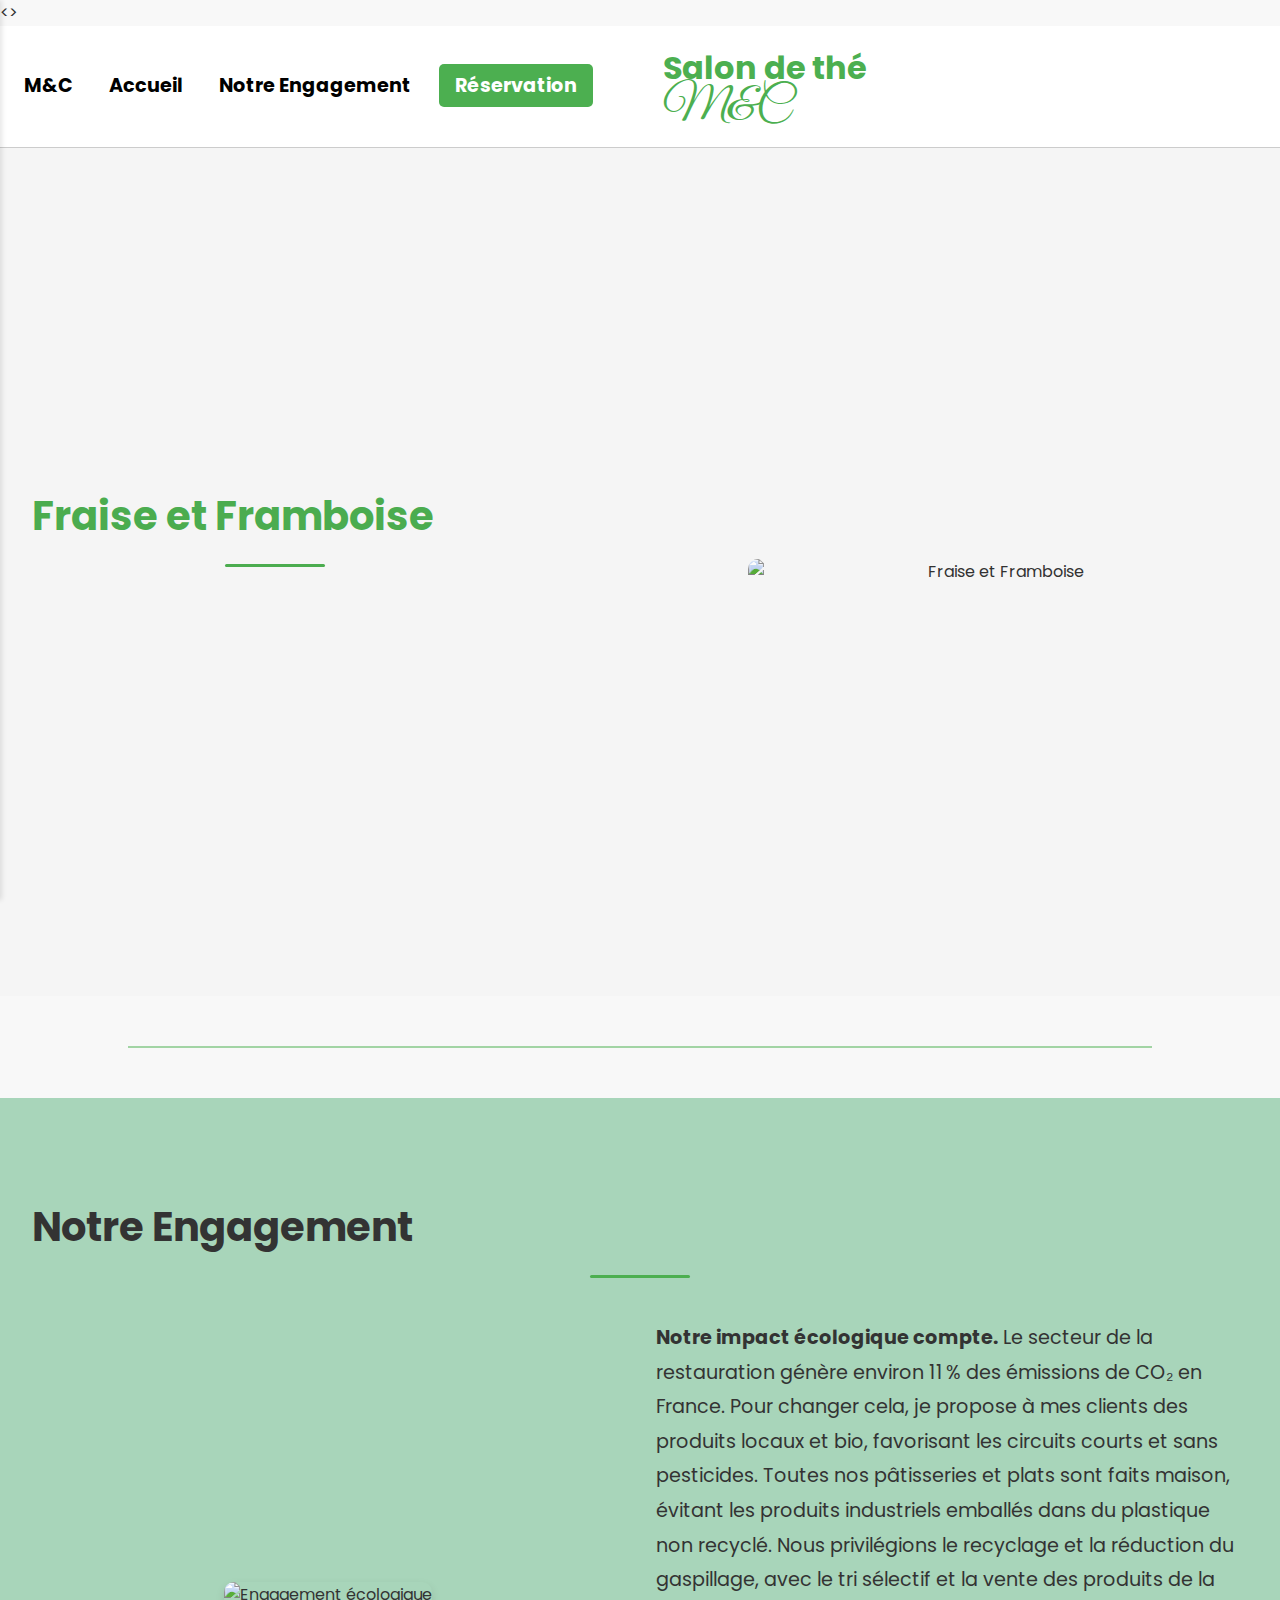
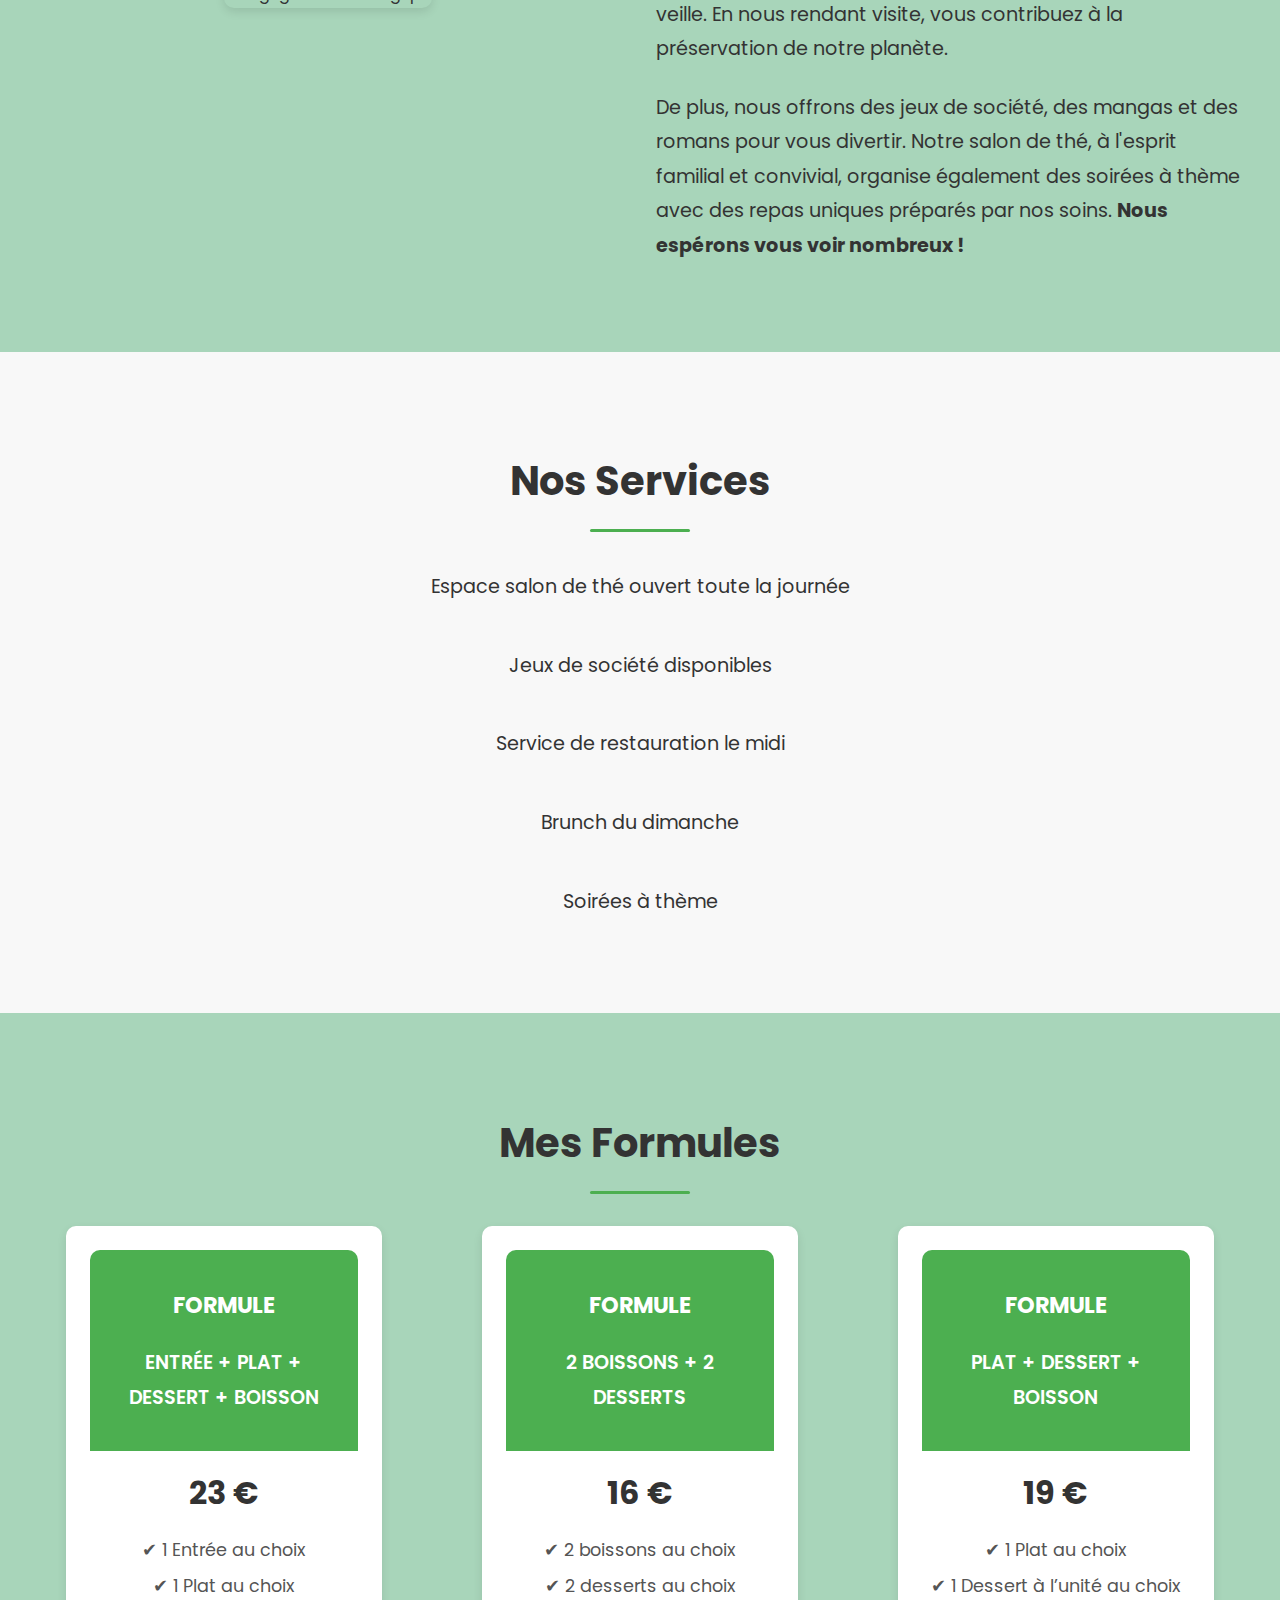
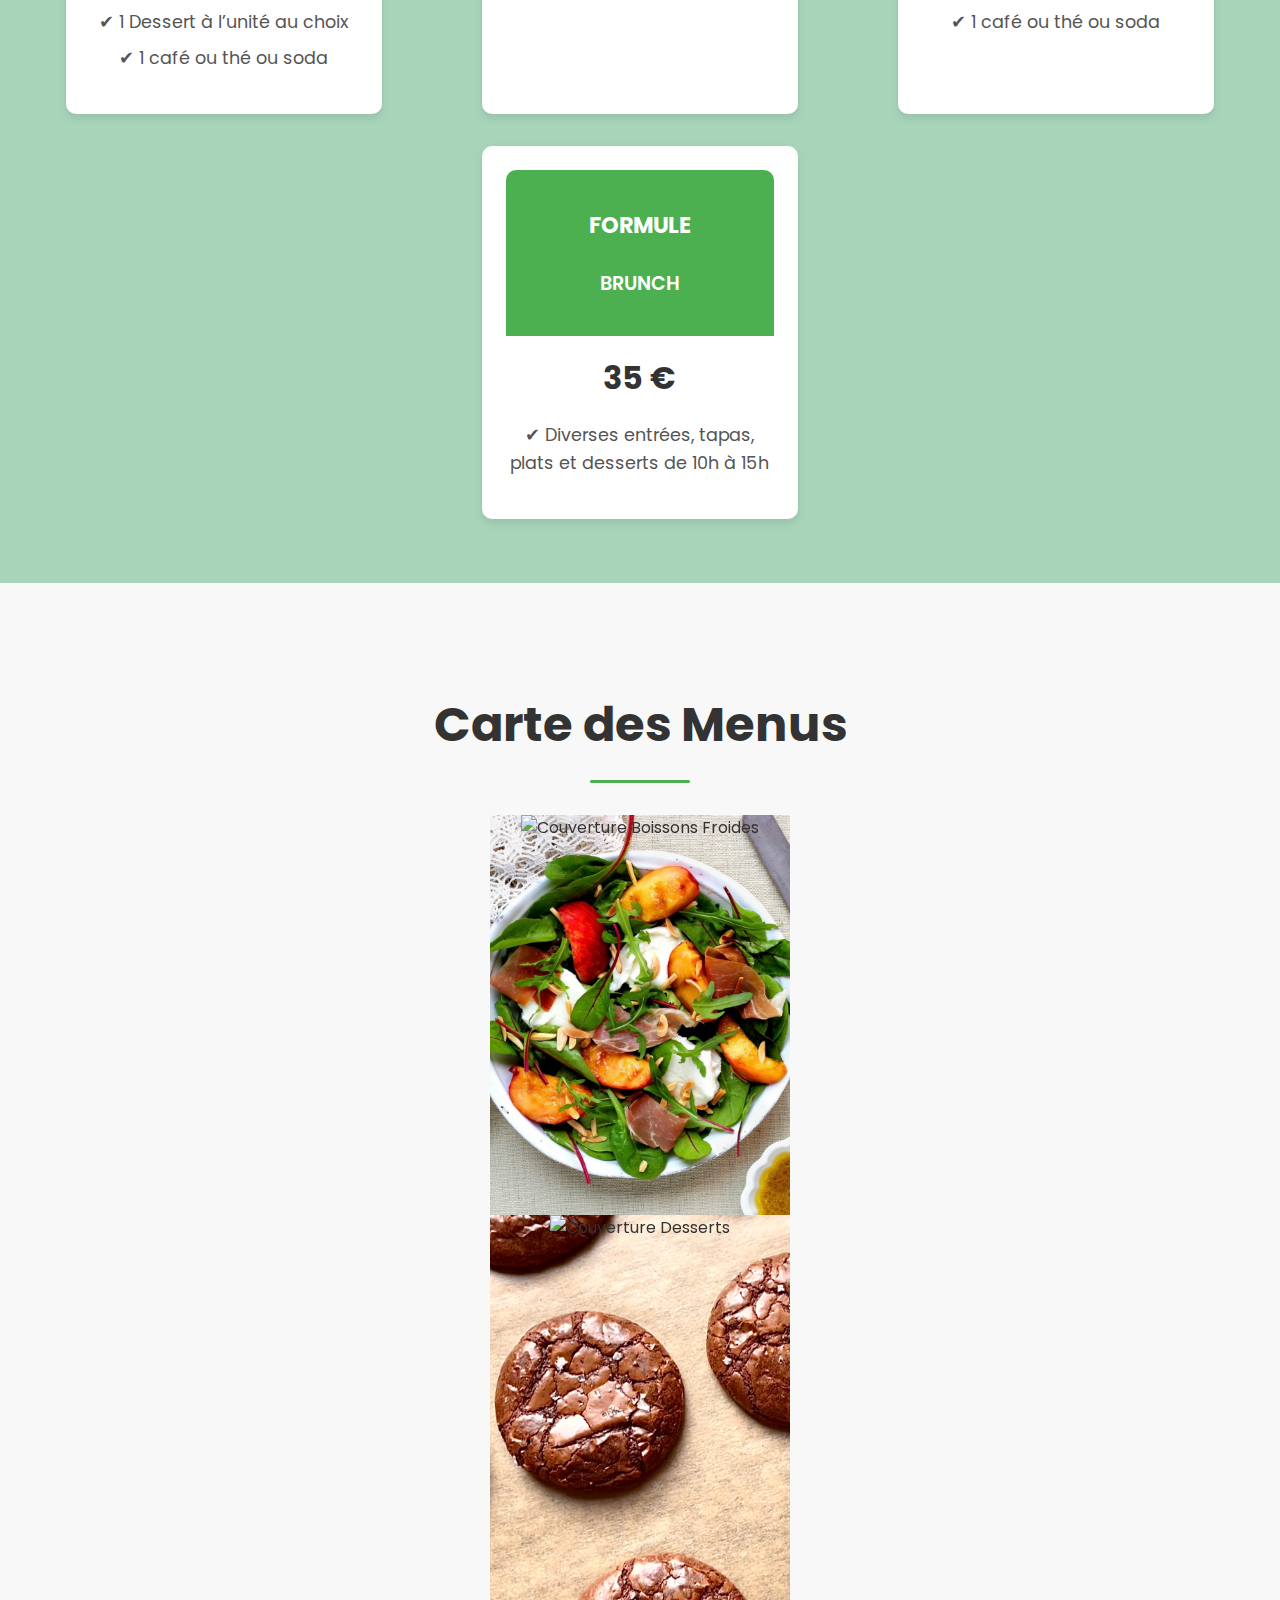
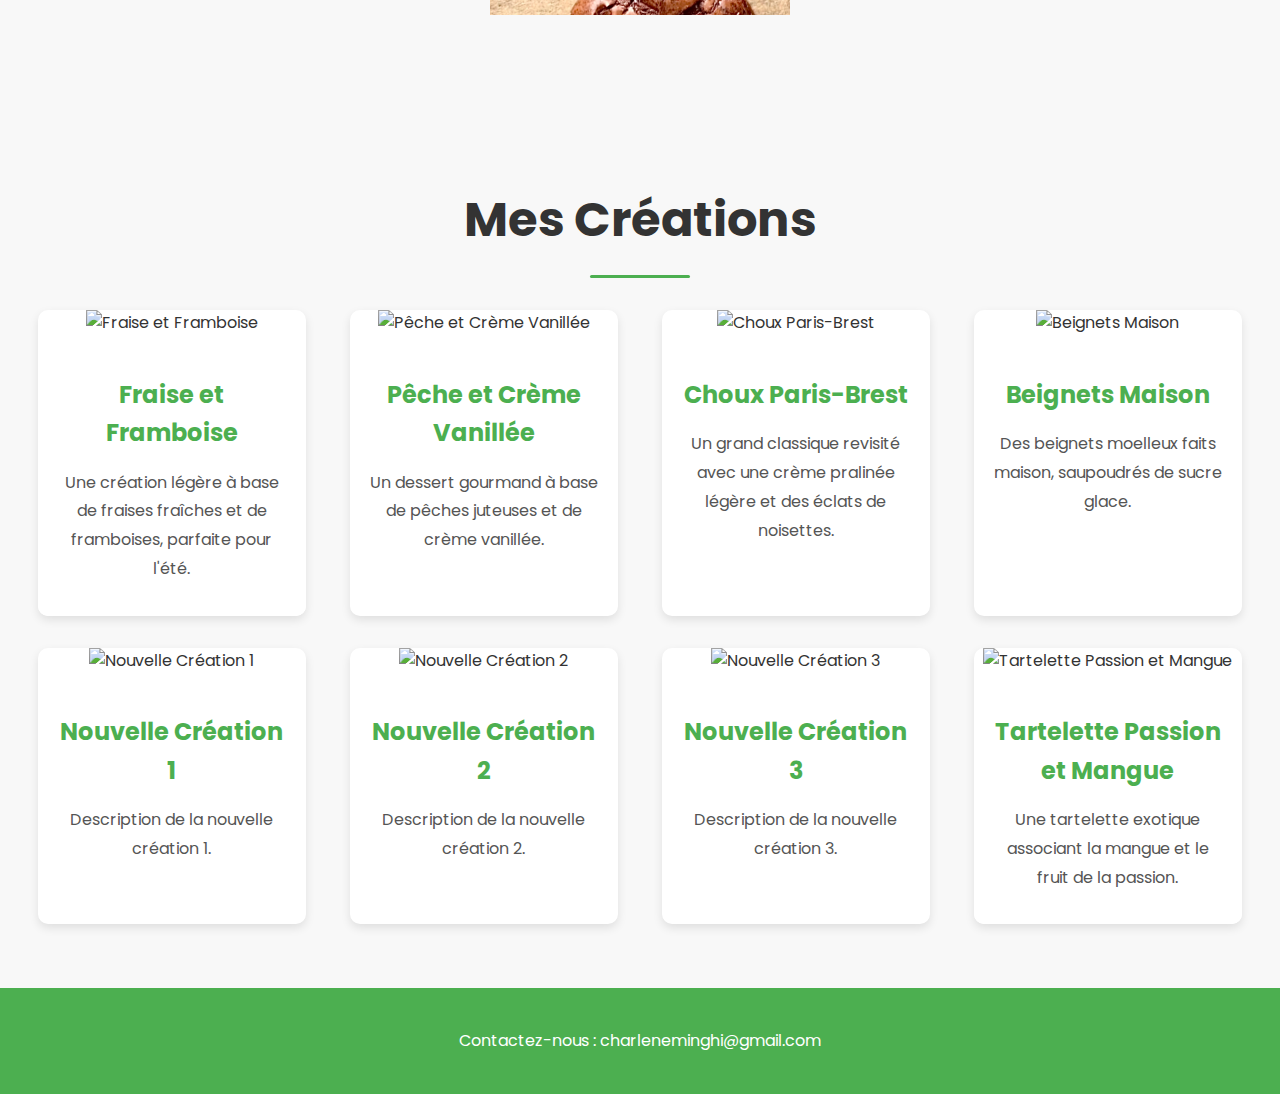
==== commit 5c4976a2: "Modification de l'interface d'accueil" ====
--- a/index.html
+++ b/index.html
@@ -1,47 +1,88 @@
 <!DOCTYPE html>
 <html lang="fr">
-<head>
+<>
     <meta charset="UTF-8">
     <meta name="viewport" content="width=device-width, initial-scale=1.0">
     <title>Salon de Thé M&C</title>
     <link rel="stylesheet" href="style.css">
+     <!-- Importation des polices Google Fonts -->
+     <link rel="preconnect" href="https://fonts.googleapis.com">
+     <link rel="preconnect" href="https://fonts.gstatic.com" crossorigin>
+     <!-- Ajout de la police pour le nom de l'entreprise -->
+     <link href="https://fonts.googleapis.com/css2?family=Poppins:wght@400;600&family=Great+Vibes&display=swap" rel="stylesheet">
 </head>
 <body>
+
+
+
+
+
 
     <!-- Navigation -->
     <header>
         <nav>
-            <ul>
-                <li><a href="#accueil">Accueil</a></li>
-                <li><a href="#about">Notre Engagement</a></li>
-                <li><a href="#services">Nos Services</a></li>
-                <li><a href="#formules">Formules</a></li>
-                <li><a href="#menu">Carte des Menus</a></li>
-                <li><a href="#creations">Mes Créations</a></li>
-                <li><a href="#reservation" class="reservation-btn">Réservation</a></li>
-            </ul>
+            <div class="nav-left">
+                <ul>
+                    <li>
+                        <a href="#" class="menu-toggle">M&C</a>
+                    </li>
+                    <li><a href="#accueil">Accueil</a></li>
+                    <li><a href="#about">Notre Engagement</a></li>
+                    <li><a href="#reservation" class="reservation-btn">Réservation</a></li>
+                </ul>
+            </div>
+            <div class="nav-center">
+                <a href="#accueil" class="logo">
+                    <span class="company-name-line1">Salon de thé</span>
+                    <span class="company-name-line2">M&amp;C</span>
+                </a>
+            </div>
         </nav>
     </header>
 
+    <!-- Menu latéral -->
+    <div id="sidebar" class="sidebar">
+        <div class="sidebar-header">
+            <span class="close-btn">&times;</span>
+        </div>
+        <ul class="sidebar-menu">
+            <li><a href="#services">Nos Services</a></li>
+            <li><a href="#formules">Formules</a></li>
+            <li><a href="#menu">Carte des Menus</a></li>
+            <li><a href="#creations">Mes Créations</a></li>
+        </ul>
+    </div> 
+
     <!-- Section Accueil -->
     <section class="hero" id="accueil">
-        <div class="hero-text">
-            <h1>Salon de Thé M&C</h1>
-            <p>Un lieu de rencontre chaleureux, familial, et écoresponsable.</p>
-            <a href="#about" class="btn">Découvrez Notre Univers</a>
-        </div>
-        <div class="hero-gallery">
-            <div class="gallery-item">
-                <img src="Images/image00037.jpeg" alt="Salon de thé - Vue intérieure">
-            </div>
-            <div class="gallery-item">
-                <img src="Images/image00043.jpeg" alt="Salon de thé - Gâteaux et boissons">
-            </div>
-            <div class="gallery-item">
-                <img src="Images/image00044.jpeg" alt="Salon de thé - Décoration">
-            </div>
-        </div>
-    </section>
+        <div class="annonce-container">
+            <div class="annonce-slide">
+                <div class="annonce-description">
+                    <h2>Fraise et Framboise</h2>
+                    <p>Une création légère à base de fraises fraîches et de framboises, parfaite pour l'été.</p>
+                </div>
+                <img src="Images/image22.jpeg" alt="Fraise et Framboise" class="annonce-image">
+            </div>
+            <div class="annonce-slide">
+                <div class="annonce-description">
+                    <h2>Pêche et Crème Vanillée</h2>
+                    <p>Un dessert gourmand à base de pêches juteuses et de crème vanillée.</p>
+                </div>
+                <img src="Images/image20.jpeg" alt="Pêche et Crème Vanillée" class="annonce-image">
+            </div>
+            <div class="annonce-slide">
+                <div class="annonce-description">
+                    <h2>Choux Paris-Brest</h2>
+                    <p>Un grand classique revisité avec une crème pralinée légère et des éclats de noisettes.</p>
+                </div>
+                <img src="Images/image14.jpeg" alt="Choux Paris-Brest" class="annonce-image">
+            </div>
+        </div>
+    </section>       
+    
+    <!-- Ligne de séparation -->
+    <div class="section-separator">
+    </div>
 
     <!-- Section Notre Engagement -->
     <section id="about">
@@ -141,30 +182,68 @@
     <section id="menu">
         <h2>Carte des Menus</h2>
         <div class="menu-section">
-            <!-- Menu Boissons Froides -->
-            <div class="menu-book" id="menu-boissons">
-                <div class="menu-pages">
-                    <div class="page cover">
-                        <img src="Images/image00001.png" alt="Couverture Boissons Froides">
-                        <!-- Zone cliquable en bas à droite -->
-                        <div class="corner" data-book="menu-boissons"></div>
-                    </div>
-                    <div class="page content">
-                        <img src="Images/image00005.png" alt="Intérieur Boissons Froides">
-                    </div>
-                </div>
-            </div>
-
-            <!-- Menu Desserts -->
-            <div class="menu-book" id="menu-desserts">
-                <div class="menu-pages">
-                    <div class="page cover">
-                        <img src="Images/image00004.png" alt="Couverture Desserts">
-                        <!-- Zone cliquable en bas à droite -->
-                        <div class="corner" data-book="menu-desserts"></div>
-                    </div>
-                    <div class="page content">
-                        <img src="Images/image00002.png" alt="Intérieur Desserts">
+            <!-- Livre des Boissons Froides -->
+            <div class="book" id="book-boissons">
+                <div class="pages">
+                    <!-- Couverture du livre -->
+                    <div class="cover">
+                        <div class="front-cover">
+                            <img src="Images/couverture_boissons.png" alt="Couverture Boissons Froides">
+                        </div>
+                        <div class="back-cover">
+                            <img src="Images/dos_livre.png" alt="Dos du livre">
+                        </div>
+                    </div>
+                    <!-- Pages intérieures -->
+                    <div class="page">
+                        <div class="page-front">
+                            <img src="Images/image1.jpeg" alt="Page 1 Boissons Froides">
+                        </div>
+                        <div class="page-back">
+                            <img src="Images/image2.jpeg" alt="Page 2 Boissons Froides">
+                        </div>
+                    </div>
+                </div>
+                <!-- Bouton pour ouvrir le livre -->
+                <div class="book-navigation">
+                    <button class="open-book">📖 Ouvrir le livre</button>
+                    <!-- Les boutons de navigation des pages seront visibles une fois le livre ouvert -->
+                    <div class="page-controls" style="display: none;">
+                        <button class="prev-page">⬅️</button>
+                        <button class="next-page">➡️</button>
+                    </div>
+                </div>
+            </div>
+
+            <!-- Livre des Desserts -->
+            <div class="book" id="book-desserts">
+                <div class="pages">
+                    <!-- Couverture du livre -->
+                    <div class="cover">
+                        <div class="front-cover">
+                            <img src="Images/couverture_desserts.png" alt="Couverture Desserts">
+                        </div>
+                        <div class="back-cover">
+                            <img src="Images/dos_livre.png" alt="Dos du livre">
+                        </div>
+                    </div>
+                    <!-- Pages intérieures -->
+                    <div class="page">
+                        <div class="page-front">
+                            <img src="Images/image6.jpeg" alt="Page 1 Desserts">
+                        </div>
+                        <div class="page-back">
+                            <img src="Images/image7.jpeg" alt="Page 2 Desserts">
+                        </div>
+                    </div>
+                </div>
+                <!-- Bouton pour ouvrir le livre -->
+                <div class="book-navigation">
+                    <button class="open-book">📖 Ouvrir le livre</button>
+                    <!-- Les boutons de navigation des pages seront visibles une fois le livre ouvert -->
+                    <div class="page-controls" style="display: none;">
+                        <button class="prev-page">⬅️</button>
+                        <button class="next-page">➡️</button>
                     </div>
                 </div>
             </div>
@@ -175,41 +254,74 @@
     <section id="creations">
         <h2>Mes Créations</h2>
         <div class="creations-gallery">
-            <div class="creation-item">
-                <img src="Images/image00047.jpeg" alt="Création 1" class="creation-image">
+
+            <div class="creation-item">
+                <img src="Images/image22.jpeg" alt="Fraise et Framboise" class="creation-image">
                 <div class="creation-text">
                     <h3>Fraise et Framboise</h3>
                     <p>Une création légère à base de fraises fraîches et de framboises, parfaite pour l'été.</p>
                 </div>
             </div>
-            <div class="creation-item">
-                <img src="Images/image00045.jpeg" alt="Création 2" class="creation-image">
+
+            <div class="creation-item">
+                <img src="Images/image20.jpeg" alt="Pêche et Crème Vanillée" class="creation-image">
                 <div class="creation-text">
                     <h3>Pêche et Crème Vanillée</h3>
                     <p>Un dessert gourmand à base de pêches juteuses et de crème vanillée.</p>
                 </div>
             </div>
-            <div class="creation-item">
-                <img src="Images/image00042.jpeg" alt="Création 3" class="creation-image">
+
+            <div class="creation-item">
+                <img src="Images/image14.jpeg" alt="Choux Paris-Brest" class="creation-image">
                 <div class="creation-text">
                     <h3>Choux Paris-Brest</h3>
                     <p>Un grand classique revisité avec une crème pralinée légère et des éclats de noisettes.</p>
                 </div>
             </div>
-            <div class="creation-item">
-                <img src="Images/image00039.jpeg" alt="Création 4" class="creation-image">
+
+            <div class="creation-item">
+                <img src="Images/image17.jpeg" alt="Beignets Maison" class="creation-image">
                 <div class="creation-text">
                     <h3>Beignets Maison</h3>
                     <p>Des beignets moelleux faits maison, saupoudrés de sucre glace.</p>
                 </div>
             </div>
-            <div class="creation-item">
-                <img src="Images/image00036.jpeg" alt="Création 5" class="creation-image">
+
+            <!-- Nouvelle création 1 -->
+            <div class="creation-item">
+                <img src="Images/image10.jpeg" alt="Nouvelle Création 1" class="creation-image">
+                <div class="creation-text">
+                    <h3>Nouvelle Création 1</h3>
+                    <p>Description de la nouvelle création 1.</p>
+                </div>
+            </div>
+
+            <!-- Nouvelle création 2 -->
+            <div class="creation-item">
+                <img src="Images/image9.jpeg" alt="Nouvelle Création 2" class="creation-image">
+                <div class="creation-text">
+                    <h3>Nouvelle Création 2</h3>
+                    <p>Description de la nouvelle création 2.</p>
+                </div>
+            </div>
+
+            <!-- Nouvelle création 3 -->
+            <div class="creation-item">
+                <img src="Images/image19.jpeg" alt="Nouvelle Création 3" class="creation-image">
+                <div class="creation-text">
+                    <h3>Nouvelle Création 3</h3>
+                    <p>Description de la nouvelle création 3.</p>
+                </div>
+            </div>
+
+            <div class="creation-item">
+                <img src="Images/image11.jpeg" alt="Tartelette Passion et Mangue" class="creation-image">
                 <div class="creation-text">
                     <h3>Tartelette Passion et Mangue</h3>
                     <p>Une tartelette exotique associant la mangue et le fruit de la passion.</p>
                 </div>
             </div>
+
         </div>
     </section>
 
@@ -250,46 +362,7 @@
     </footer>
 
     <!-- Script JavaScript pour les interactions -->
-    <script>
-        document.addEventListener('DOMContentLoaded', function () {
-            // Code pour la réservation
-            const reservationLink = document.querySelector('.reservation-btn');
-            const reservationSection = document.getElementById('reservation');
-            const backToHomeBtn = document.getElementById('back-to-home');
-            const sections = document.querySelectorAll('section:not(#reservation)');
-            const nav = document.querySelector('header');
-
-            // Clic sur le lien "Réservation"
-            reservationLink.addEventListener('click', function (e) {
-                e.preventDefault();
-                // Masquer toutes les autres sections et le menu de navigation
-                sections.forEach(section => section.style.display = 'none');
-                nav.style.display = 'none';
-                // Afficher la section Réservation
-                reservationSection.style.display = 'block';
-            });
-
-            // Clic sur le bouton "Retour à l'accueil"
-            backToHomeBtn.addEventListener('click', function () {
-                // Réafficher toutes les sections et le menu de navigation
-                sections.forEach(section => section.style.display = 'block');
-                nav.style.display = 'block';
-                // Masquer la section Réservation
-                reservationSection.style.display = 'none';
-            });
-
-            // Interaction pour les menus
-            const corners = document.querySelectorAll('.corner');
-
-            corners.forEach(function (corner) {
-                corner.addEventListener('click', function (e) {
-                    const bookId = e.target.getAttribute('data-book');
-                    const book = document.getElementById(bookId);
-                    book.classList.toggle('open');
-                });
-            });
-        });
-    </script>
+    <script src="script.js"></script>
 
 </body>
 </html>
--- a/style.css
+++ b/style.css
@@ -1,7 +1,7 @@
-/* Import Google Fonts */
-@import url('https://fonts.googleapis.com/css2?family=Poppins:wght@400;600&display=swap');
-
-/* Couleurs personnalisées */
+/* Importation des polices Google Fonts */
+@import url('https://fonts.googleapis.com/css2?family=Poppins:wght@400;600&family=Great+Vibes&display=swap');
+
+/* Variables CSS pour les couleurs */
 :root {
     --main-color: #4CAF50; /* Vert principal */
     --pastel-green: #A8D5BA; /* Vert pastel */
@@ -20,50 +20,181 @@
     overflow-x: hidden;
 }
 
+/* Barre de navigation */
 header {
-    background-color: var(--main-color);
-    padding: 1.5rem;
-    color: white;
-    text-align: center;
-    box-shadow: 0 4px 8px rgba(0, 0, 0, 0.2);
+    background-color: white; /* Fond blanc */
+    padding: 1rem 1rem;
+    color: black;
     position: sticky;
     top: 0;
-    z-index: 1000;
-}
-
-nav ul {
+    z-index: 1000; /* Assure que la barre de navigation est toujours au-dessus */
+    border-bottom: 1px solid #ccc;
+}
+
+nav {
+    display: flex;
+    align-items: center;
+}
+
+.nav-left {
+    display: flex;
+}
+
+.nav-left ul {
+    display: flex;
+    list-style: none;
+    margin: 0;
+    padding: 0;
+}
+
+.nav-left ul li {
+    margin-right: 20px;
+    position: relative;
+}
+
+.nav-left ul li a {
+    color: black; /* Texte en noir */
+    text-decoration: none;
+    font-size: 1.2rem;
+    font-weight: bold;
+    padding: 0.5rem;
+}
+
+.nav-left ul li a:hover {
+    border-bottom: 2px solid var(--main-color); /* Ligne de surbrillance verte */
+}
+
+.nav-center {
+    flex: 1;
+    text-align: left;
+    margin-left: 50px; /* Ajustez cette valeur pour déplacer le nom de l'entreprise */
+}
+
+.nav-center .logo {
+    color: var(--main-color);
+    text-decoration: none;
+    display: flex;
+    flex-direction: column;
+    align-items: flex-start;
+}
+
+.nav-center .company-name-line1 {
+    font-family: 'Poppins', sans-serif;
+    font-size: 2rem;
+    font-weight: bold;
+}
+
+.nav-center .company-name-line2 {
+    font-family: 'Great Vibes', cursive; /* Utilisation de la nouvelle police */
+    font-size: 3rem;
+    line-height: 1;
+    margin-top: -10px; /* Ajustement pour rapprocher les deux lignes */
+}
+
+.nav-center .logo:hover {
+    text-decoration: none;
+}
+
+.nav-left ul li .reservation-btn {
+    color: white; /* Texte en blanc pour le bouton de réservation */
+    background-color: var(--main-color); /* Fond vert pour le bouton de réservation */
+    padding: 0.5rem 1rem;
+    border-radius: 5px;
+    transition: background-color 0.3s ease;
+}
+
+.nav-left ul li .reservation-btn:hover {
+    background-color: #333;
+}
+
+/* Menu latéral (sidebar) */
+.sidebar {
+    position: fixed;
+    top: 0;
+    left: -300px; /* Le menu est caché en dehors de l'écran à gauche */
+    width: 300px;
+    height: 100%;
+    background-color: white;
+    box-shadow: 2px 0 5px rgba(0,0,0,0.1);
+    transition: left 0.3s ease;
+    z-index: 2000;
+    overflow-y: auto;
+}
+
+.sidebar.active {
+    left: 0; /* Le menu est visible lorsqu'il a la classe 'active' */
+}
+
+.sidebar-header {
+    display: flex;
+    justify-content: flex-end;
+    padding: 1rem;
+    border-bottom: 1px solid #ccc;
+}
+
+.close-btn {
+    font-size: 2rem;
+    cursor: pointer;
+    color: var(--text-color);
+}
+
+.sidebar-menu {
     list-style: none;
     padding: 0;
-    display: flex;
-    justify-content: center;
-    gap: 20px;
-}
-
-nav ul li a {
-    color: white;
+    margin: 0;
+}
+
+.sidebar-menu li {
+    border-bottom: 1px solid #f0f0f0;
+}
+
+.sidebar-menu li a {
+    display: block;
+    padding: 1rem;
+    color: var(--text-color);
     text-decoration: none;
     font-size: 1.2rem;
+}
+
+.sidebar-menu li a:hover {
+    background-color: var(--bg-light);
+}
+
+/* Ajustements pour le menu-toggle */
+.menu-toggle {
+    color: black;
+    text-decoration: none;
+    font-size: 1.2rem;
     font-weight: bold;
-    padding-bottom: 0.5rem;
-    transition: color 0.3s ease, border-bottom 0.3s ease;
-}
-
-nav ul li a:hover {
-    border-bottom: 2px solid white;
+    padding: 0.5rem;
+    cursor: pointer;
+}
+
+.menu-toggle:hover {
+    border-bottom: 2px solid var(--main-color);
+}
+
+/* Empêcher le défilement du corps lorsque le menu latéral est ouvert */
+body.sidebar-open {
+    overflow: hidden;
 }
 
 /* Section Hero avec overlay */
 .hero {
+    background-image: url('Images/your-background-image.jpg'); /* Remplacez par votre image */
     background-size: cover;
     background-position: center;
-    height: 80vh;
-    display: flex;
+    height: 80vh; /* Ajustez cette hauteur si nécessaire */
+    max-height: 80vh; /* Limite maximale pour l'image */
+    display: flex;
+    flex-direction: column;
     align-items: center;
     justify-content: center;
     text-align: center;
     color: white;
     position: relative;
     background-attachment: fixed;
+    overflow: hidden; /* Empêche le débordement de l'image */
 }
 
 .hero::before {
@@ -73,7 +204,7 @@
     left: 0;
     width: 100%;
     height: 100%;
-    background-color: rgba(0, 0, 0, 0.6);
+    background-color: rgba(0, 0, 0, 0.01);
     z-index: 1;
     pointer-events: none;
 }
@@ -155,37 +286,6 @@
 
 .btn:hover::after {
     transform: translateX(-50%) scaleX(1);
-}
-
-/* Hero Section Gallery */
-.hero-gallery {
-    display: flex;
-    justify-content: center;
-    gap: 15px;
-    margin-top: 2rem;
-    flex-wrap: wrap;
-    z-index: 2;
-}
-
-.gallery-item {
-    flex: 1;
-    min-width: 200px;
-    max-width: 300px;
-    overflow: hidden;
-    border-radius: 10px;
-    box-shadow: 0 4px 6px rgba(0, 0, 0, 0.1);
-}
-
-.gallery-item img {
-    width: 100%;
-    height: auto;
-    transition: transform 0.3s ease, box-shadow 0.3s ease;
-    border-radius: 10px;
-}
-
-.gallery-item img:hover {
-    transform: scale(1.1);
-    box-shadow: 0 8px 15px rgba(0, 0, 0, 0.2);
 }
 
 /* Sections Générales avec transition */
@@ -235,7 +335,7 @@
 #about .about-image {
     flex: 1;
     text-align: center;
-    margin-right: 2rem; /* Ajout de marge à droite */
+    margin-right: 2rem;
 }
 
 #about .about-image img {
@@ -369,6 +469,7 @@
     padding: 4rem 2rem;
     text-align: center;
     background-color: var(--bg-light);
+    position: relative;
 }
 
 #menu h2 {
@@ -377,75 +478,132 @@
     color: var(--text-color);
 }
 
+/* Positionnement des livres */
 .menu-section {
-    display: flex;
-    justify-content: space-around;
-    flex-wrap: wrap;
-    gap: 2rem;
-}
-
-.menu-book {
-    perspective: 1000px;
+    position: relative;
+    /* Ajustez la hauteur si nécessaire */
+}
+
+.book {
     width: 300px;
     height: 400px;
+    perspective: 2000px;
+    cursor: pointer;
+    margin: 0 auto;
     position: relative;
 }
 
-.menu-pages {
+.book .cover, .book .pages {
     width: 100%;
     height: 100%;
-    position: relative;
+    position: absolute;
+    top: 0;
+    left: 0;
     transform-style: preserve-3d;
-    transition: transform 1s;
-}
-
-.menu-book.open .menu-pages {
-    transform: rotateY(-180deg);
-}
-
-.page {
+}
+
+.book .cover {
+    z-index: 2;
+    transition: transform 1s ease;
+    transform-origin: left;
+}
+
+.book.open .cover {
+    transform: rotateY(-160deg);
+}
+
+.book .front-cover,
+.book .back-cover {
+    width: 100%;
+    height: 100%;
     position: absolute;
-    width: 100%;
-    height: 100%;
     backface-visibility: hidden;
     overflow: hidden;
-    border-radius: 10px;
-}
-
-.page img {
+    border-radius: 5px;
+}
+
+.book .front-cover img,
+.book .back-cover img {
     width: 100%;
     height: 100%;
     object-fit: cover;
 }
 
-.page.cover {
-    z-index: 2;
-}
-
-.page.content {
+.book .back-cover {
     transform: rotateY(180deg);
 }
 
-.corner {
+.book .pages .page {
+    width: 100%;
+    height: 100%;
     position: absolute;
-    bottom: 0;
-    right: 0;
-    width: 30%;
-    height: 30%;
+    transform-origin: left;
+    transform-style: preserve-3d;
+    transition: transform 1s ease;
+}
+
+.book .pages .page.turned {
+    transform: rotateY(-180deg);
+}
+
+.book .page-front,
+.book .page-back {
+    width: 100%;
+    height: 100%;
+    position: absolute;
+    backface-visibility: hidden;
+    overflow: hidden;
+}
+
+.book .page-back {
+    transform: rotateY(180deg);
+}
+
+.book .page-front img,
+.book .page-back img {
+    width: 100%;
+    height: 100%;
+    object-fit: cover;
+}
+
+/* Boutons de navigation des pages */
+.page-controls {
+    display: none;
+    justify-content: center;
+    margin-top: 20px;
+}
+
+.page-controls button {
+    background-color: var(--main-color);
+    color: white;
+    border: none;
+    padding: 0.5rem 1rem;
+    font-size: 1rem;
     cursor: pointer;
-}
-
-/* Ajustements pour les petits écrans */
-@media screen and (max-width: 768px) {
-    .menu-section {
-        flex-direction: column;
-        align-items: center;
-    }
-
-    .menu-book {
-        width: 80%;
-        height: auto;
-    }
+    border-radius: 5px;
+    transition: background-color 0.3s ease;
+    margin: 0 5px;
+}
+
+.page-controls button:hover {
+    background-color: #333;
+}
+
+/* Bouton pour ouvrir le livre */
+.open-book {
+    background-color: var(--main-color);
+    color: white;
+    border: none;
+    padding: 0.5rem 1rem;
+    font-size: 1rem;
+    cursor: pointer;
+    border-radius: 5px;
+    transition: background-color 0.3s ease;
+    margin-top: 10px;
+}
+
+.open-book:hover {
+    background-color: #333;
 }
 
 /* Section Mes Créations */
@@ -469,14 +627,17 @@
 }
 
 .creation-item {
-    width: 30%;
+    width: 22%;
     min-width: 200px;
     max-width: 300px;
     overflow: hidden;
     border-radius: 10px;
     position: relative;
+    background-color: white;
     box-shadow: 0 4px 10px rgba(0, 0, 0, 0.1);
     transition: transform 0.3s ease, box-shadow 0.3s ease;
+    margin: 0;
+    padding: 0;
 }
 
 .creation-item:hover {
@@ -486,20 +647,18 @@
 
 .creation-image {
     width: 100%;
-    height: auto;
+    height: 200px;
+    object-fit: cover;
     transition: transform 0.3s ease;
 }
 
-.creation-item:hover .creation-image {
-    transform: scale(1.1);
-}
-
-/* Texte sous les images */
 .creation-text {
     padding: 1rem;
-    background-color: rgba(255, 255, 255, 0.9);
+    background-color: white;
     text-align: center;
     transition: opacity 0.3s ease, transform 0.3s ease;
+    margin: 0;
+    box-shadow: none;
 }
 
 .creation-text h3 {
@@ -516,6 +675,12 @@
 .creation-item:hover .creation-text {
     opacity: 1;
     transform: translateY(-10px);
+}
+
+@media screen and (max-width: 1024px) {
+    .creation-item {
+        width: 45%;
+    }
 }
 
 @media screen and (max-width: 768px) {
@@ -534,7 +699,7 @@
     padding: 4rem 2rem;
     text-align: center;
     background-color: var(--pastel-green);
-    min-height: 100vh; /* Pour occuper toute la hauteur de la fenêtre */
+    min-height: 100vh;
 }
 
 #reservation h2 {
@@ -564,7 +729,8 @@
 }
 
 #reservation form input,
-#reservation form select {
+#reservation form select,
+#reservation form textarea {
     width: calc(100% - 20px);
     padding: 1rem;
     margin-bottom: 1.5rem;
@@ -576,12 +742,14 @@
 }
 
 #reservation form input:hover,
-#reservation form select:hover {
+#reservation form select:hover,
+#reservation form textarea:hover {
     border-color: var(--main-color);
 }
 
 #reservation form input:focus,
-#reservation form select:focus {
+#reservation form select:focus,
+#reservation form textarea:focus {
     border-color: var(--main-color);
     outline: none;
     box-shadow: 0 0 5px rgba(76, 175, 80, 0.5);
@@ -605,6 +773,7 @@
     box-shadow: 0 5px 15px rgba(0, 0, 0, 0.2);
 }
 
+/* Bouton Retour à l'accueil */
 #back-to-home {
     margin-top: 2rem;
     padding: 1rem 2rem;
@@ -621,7 +790,7 @@
     transform: scale(1.05);
 }
 
-/* Footer */
+/* Pied de page */
 footer {
     background-color: var(--main-color);
     color: white;
@@ -642,3 +811,76 @@
 html {
     scroll-behavior: smooth;
 }
+
+/* Styles pour la section des annonces défilantes */
+.annonce-container {
+    position: relative;
+    width: 100%;
+    height: 60vh; /* Ajustez selon la hauteur que vous voulez */
+    display: flex;
+    align-items: center;
+    justify-content: center;
+    overflow: hidden;
+    background-color: var(--bg-light);
+    color: var(--text-color);
+}
+
+.annonce-slide {
+    position: absolute;
+    width: 100%;
+    display: flex;
+    justify-content: space-between; /* Place les éléments de chaque côté */
+    align-items: center;
+    opacity: 0;
+    transition: opacity 1s ease-in-out;
+    padding: 0 2rem;
+}
+
+.annonce-slide.active {
+    opacity: 1;
+}
+
+.annonce-description {
+    width: 40%; /* La description occupe moins de place */
+    text-align: left;
+}
+
+.annonce-description h2 {
+    font-size: 2.5rem;
+    color: var(--main-color);
+}
+
+.annonce-description p {
+    font-size: 1.2rem;
+    margin-top: 10px;
+}
+
+.annonce-image {
+    width: 55%; /* L'image occupe plus de place */
+    height: auto;
+    object-fit: cover; /* S'assure que l'image garde ses proportions */
+    border-radius: 10px;
+    max-width: 500px; /* Taille maximale des images */
+    max-height: 300px; /* Hauteur maximale identique pour toutes les images */
+}
+
+/* Effet de vague pour la section Notre Engagement */
+#about {
+    background-color: var(--pastel-green);
+    padding: 4rem 2rem;
+    text-align: left;
+}
+
+.hero {
+    background-color: var(--bg-light);
+}
+
+/* Style pour la ligne de séparation */
+.section-separator {
+    width: 80%; /* Largeur de la ligne */
+    margin: 50px auto; /* Marges pour espacer la ligne des sections */
+    border-bottom: 2px solid var(--main-color); /* Couleur et épaisseur de la ligne */
+    opacity: 0.5; /* Légère transparence */
+}
+
+
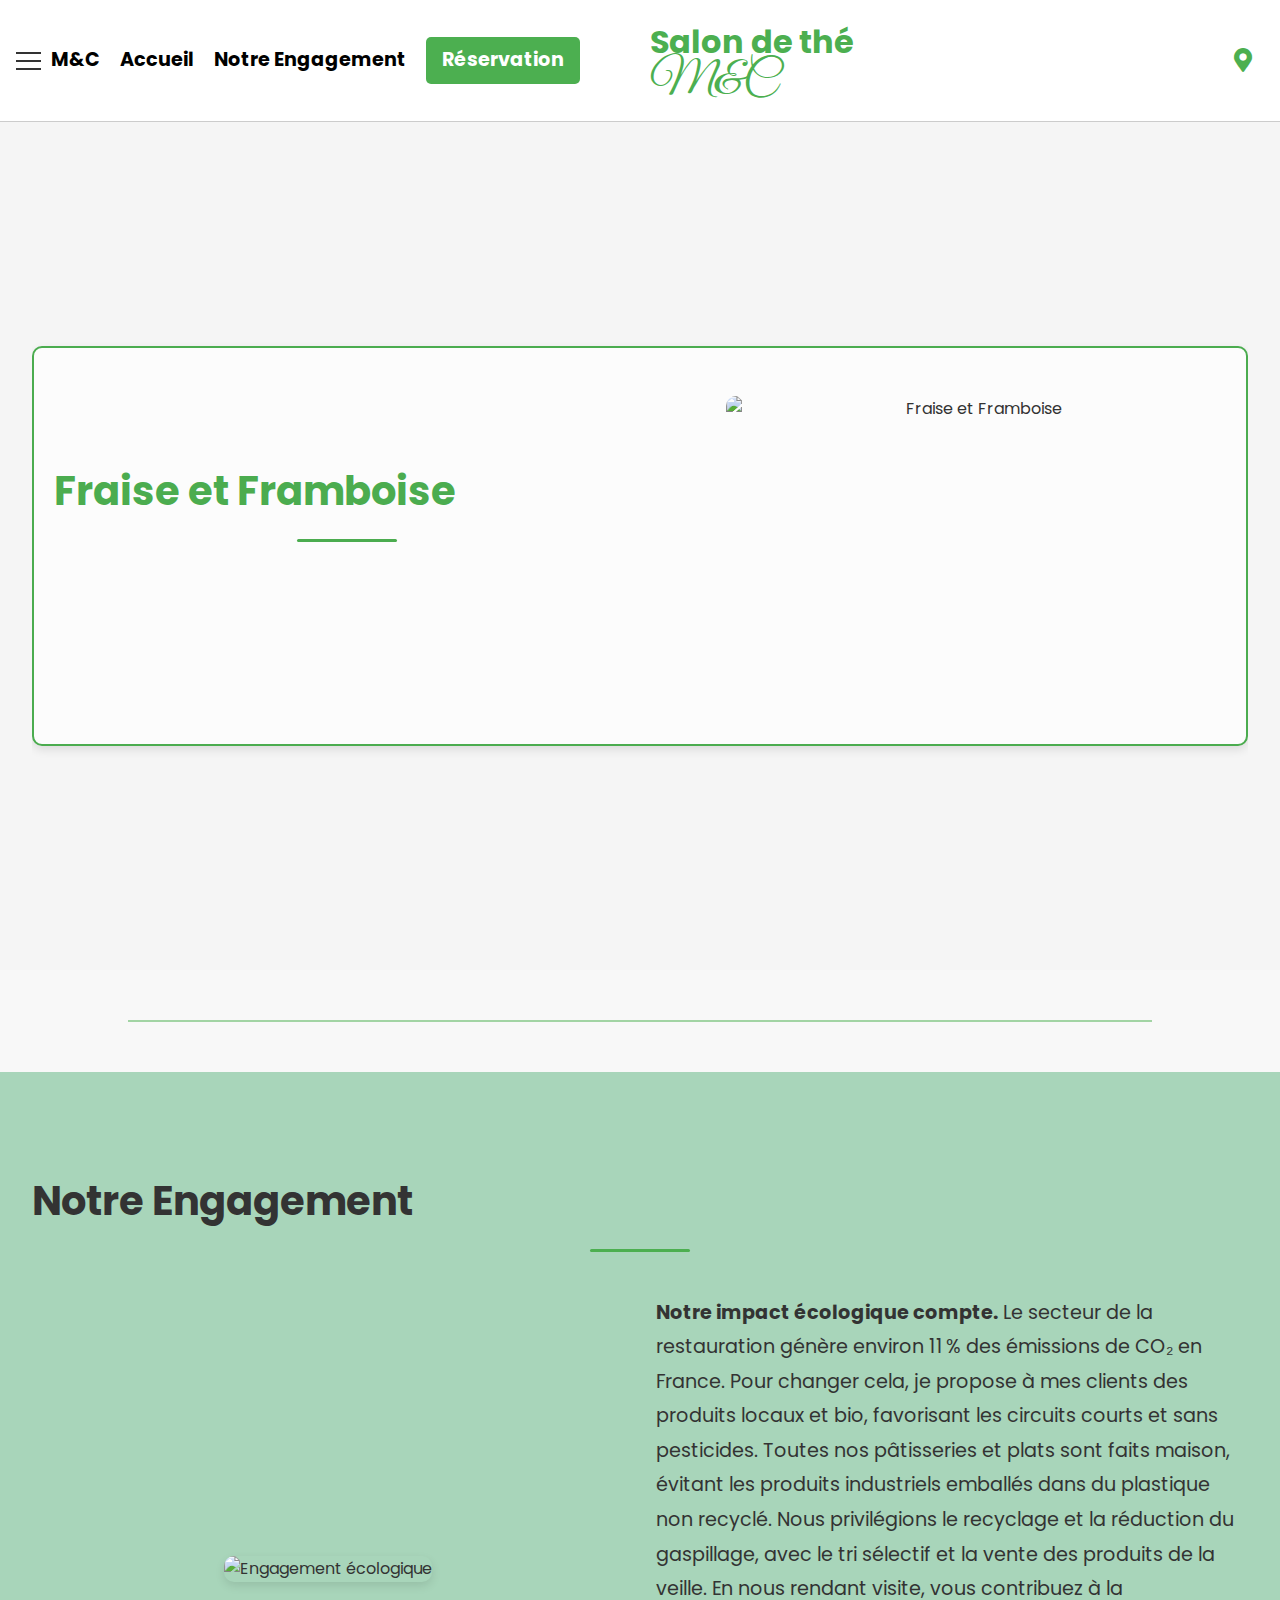
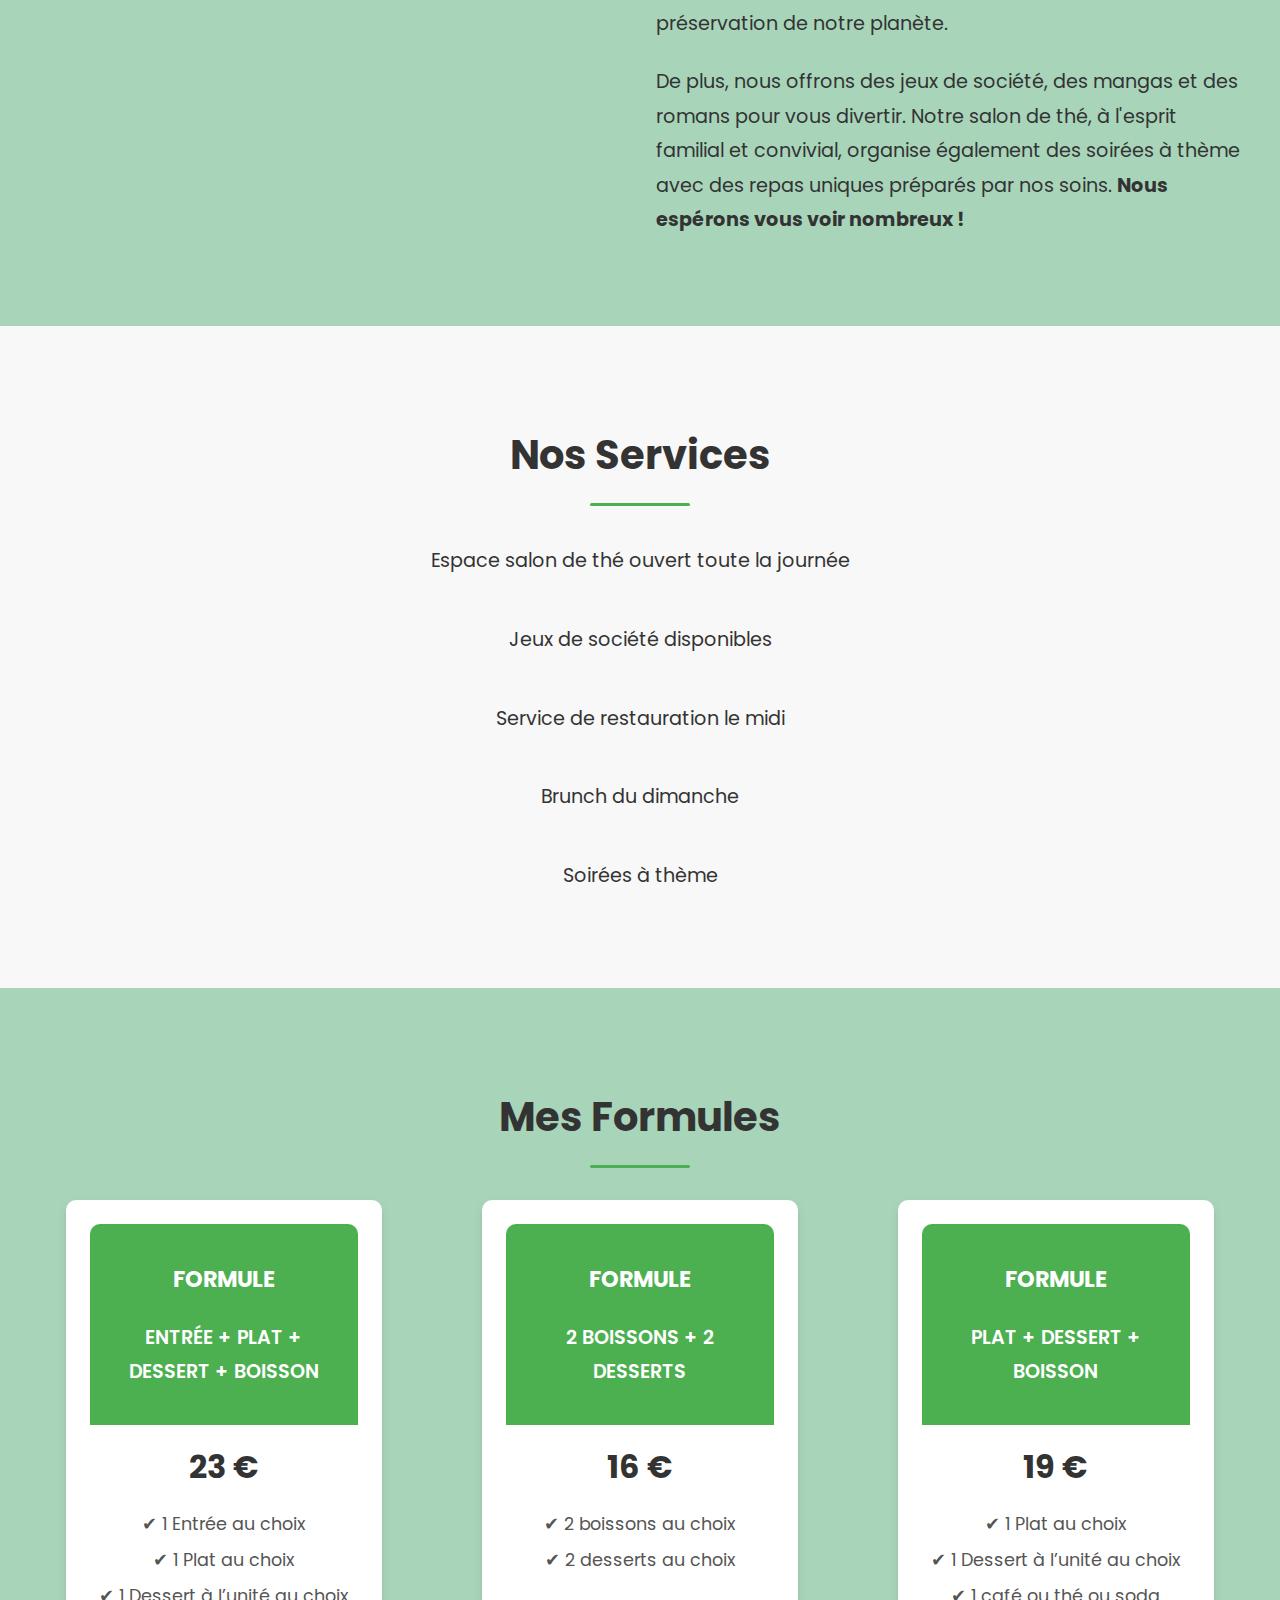
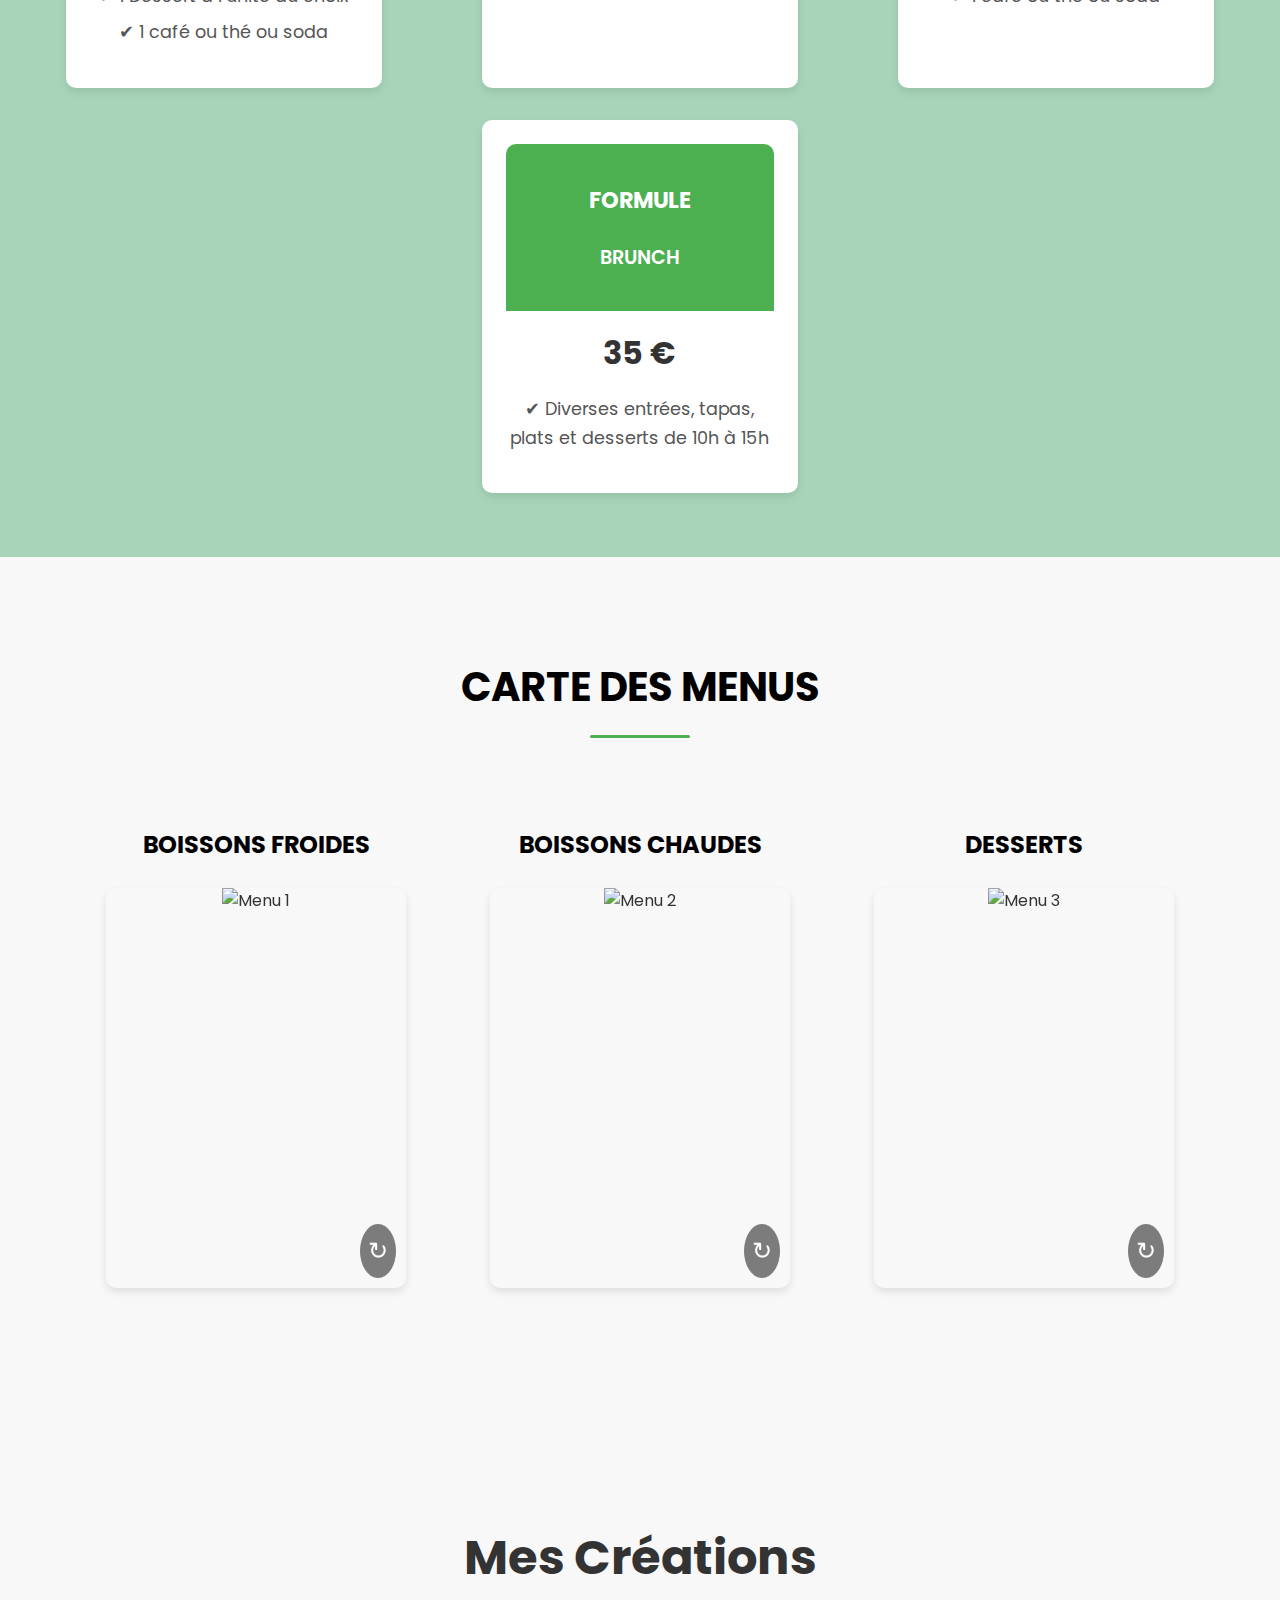
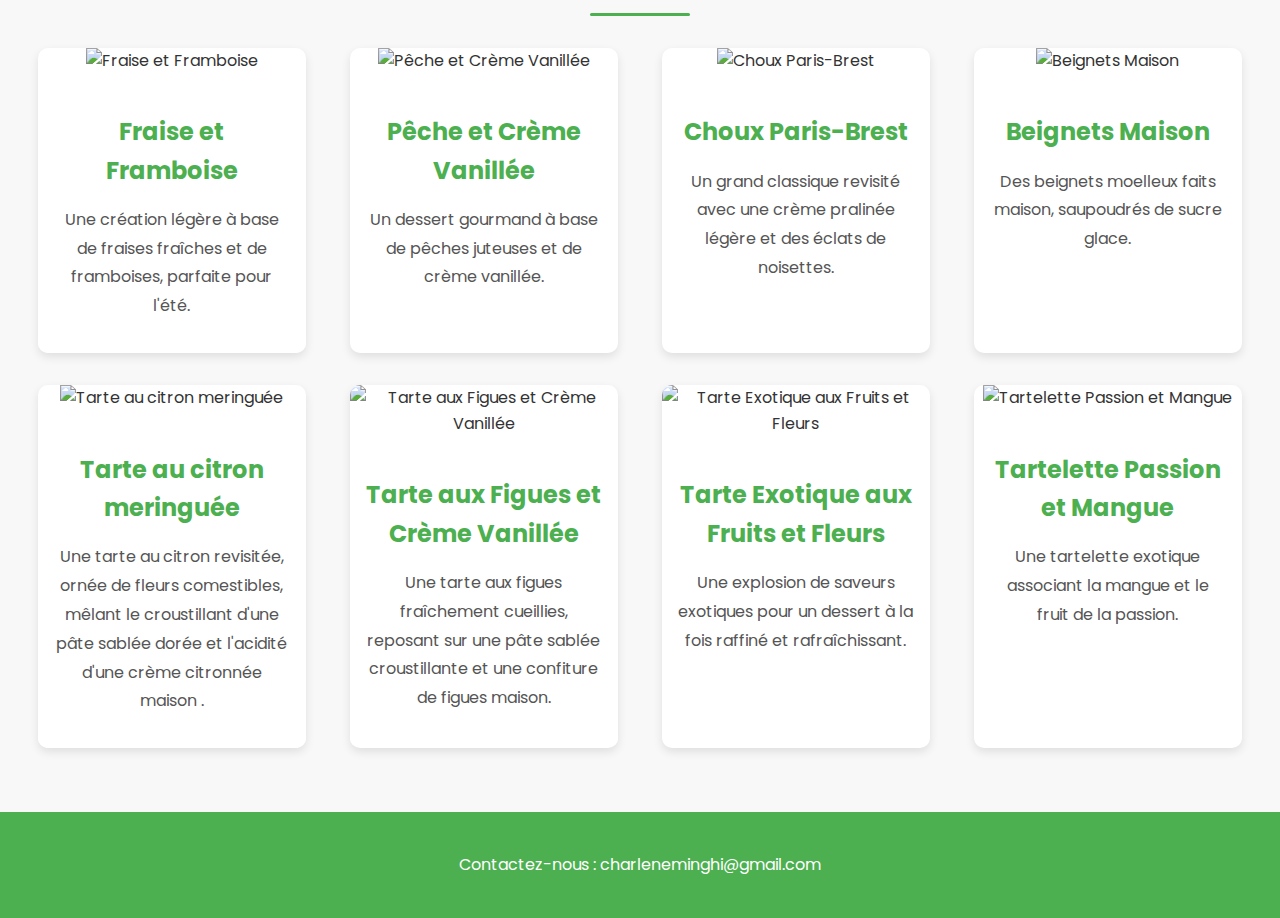
==== commit 358a43e3: "Ajout de la fonctionnalité localisation google map + MAJ de la section cartes des menus" ====
--- a/index.html
+++ b/index.html
@@ -1,6 +1,6 @@
 <!DOCTYPE html>
 <html lang="fr">
-<>
+<head>
     <meta charset="UTF-8">
     <meta name="viewport" content="width=device-width, initial-scale=1.0">
     <title>Salon de Thé M&C</title>
@@ -10,13 +10,9 @@
      <link rel="preconnect" href="https://fonts.gstatic.com" crossorigin>
      <!-- Ajout de la police pour le nom de l'entreprise -->
      <link href="https://fonts.googleapis.com/css2?family=Poppins:wght@400;600&family=Great+Vibes&display=swap" rel="stylesheet">
+     <link rel="stylesheet" href="https://cdnjs.cloudflare.com/ajax/libs/font-awesome/5.15.3/css/all.min.css">
 </head>
 <body>
-
-
-
-
-
 
     <!-- Navigation -->
     <header>
@@ -24,11 +20,19 @@
             <div class="nav-left">
                 <ul>
                     <li>
-                        <a href="#" class="menu-toggle">M&C</a>
+                        <a href="#" class="menu-toggle">
+                            <span class="menu-icon"></span>
+                            M&C
+                        </a>
                     </li>
                     <li><a href="#accueil">Accueil</a></li>
                     <li><a href="#about">Notre Engagement</a></li>
                     <li><a href="#reservation" class="reservation-btn">Réservation</a></li>
+                </ul>
+            </div>
+            <div class="nav-right">
+                <ul>
+                    <li><a href="#" id="map-btn" class="map-btn"><i class="fas fa-map-marker-alt"></i></a></li>
                 </ul>
             </div>
             <div class="nav-center">
@@ -48,7 +52,7 @@
         <ul class="sidebar-menu">
             <li><a href="#services">Nos Services</a></li>
             <li><a href="#formules">Formules</a></li>
-            <li><a href="#menu">Carte des Menus</a></li>
+            <li><a href="#menu-section">Carte des Menus</a></li>
             <li><a href="#creations">Mes Créations</a></li>
         </ul>
     </div> 
@@ -57,25 +61,31 @@
     <section class="hero" id="accueil">
         <div class="annonce-container">
             <div class="annonce-slide">
-                <div class="annonce-description">
-                    <h2>Fraise et Framboise</h2>
-                    <p>Une création légère à base de fraises fraîches et de framboises, parfaite pour l'été.</p>
-                </div>
-                <img src="Images/image22.jpeg" alt="Fraise et Framboise" class="annonce-image">
+                <div class="annonce-box">
+                    <div class="annonce-description">
+                        <h2>Fraise et Framboise</h2>
+                        <p>Une création légère à base de fraises fraîches et de framboises, parfaite pour l'été.</p>
+                    </div>
+                    <img src="Images/image22.jpeg" alt="Fraise et Framboise" class="annonce-image">
+                </div>
             </div>
             <div class="annonce-slide">
-                <div class="annonce-description">
-                    <h2>Pêche et Crème Vanillée</h2>
-                    <p>Un dessert gourmand à base de pêches juteuses et de crème vanillée.</p>
-                </div>
-                <img src="Images/image20.jpeg" alt="Pêche et Crème Vanillée" class="annonce-image">
+                <div class="annonce-box">
+                    <div class="annonce-description">
+                        <h2>Pêche et Crème Vanillée</h2>
+                        <p>Un dessert gourmand à base de pêches juteuses et de crème vanillée.</p>
+                    </div>
+                    <img src="Images/image20.jpeg" alt="Pêche et Crème Vanillée" class="annonce-image">
+                </div>
             </div>
             <div class="annonce-slide">
-                <div class="annonce-description">
-                    <h2>Choux Paris-Brest</h2>
-                    <p>Un grand classique revisité avec une crème pralinée légère et des éclats de noisettes.</p>
-                </div>
-                <img src="Images/image14.jpeg" alt="Choux Paris-Brest" class="annonce-image">
+                <div class="annonce-box">
+                    <div class="annonce-description">
+                        <h2>Choux Paris-Brest</h2>
+                        <p>Un grand classique revisité avec une crème pralinée légère et des éclats de noisettes.</p>
+                    </div>
+                    <img src="Images/image14.jpeg" alt="Choux Paris-Brest" class="annonce-image">
+                </div>
             </div>
         </div>
     </section>       
@@ -179,76 +189,61 @@
     </section>
 
     <!-- Section Carte des Menus -->
-    <section id="menu">
-        <h2>Carte des Menus</h2>
-        <div class="menu-section">
-            <!-- Livre des Boissons Froides -->
-            <div class="book" id="book-boissons">
-                <div class="pages">
-                    <!-- Couverture du livre -->
-                    <div class="cover">
-                        <div class="front-cover">
-                            <img src="Images/couverture_boissons.png" alt="Couverture Boissons Froides">
-                        </div>
-                        <div class="back-cover">
-                            <img src="Images/dos_livre.png" alt="Dos du livre">
-                        </div>
-                    </div>
-                    <!-- Pages intérieures -->
-                    <div class="page">
-                        <div class="page-front">
-                            <img src="Images/image1.jpeg" alt="Page 1 Boissons Froides">
-                        </div>
-                        <div class="page-back">
-                            <img src="Images/image2.jpeg" alt="Page 2 Boissons Froides">
-                        </div>
-                    </div>
-                </div>
-                <!-- Bouton pour ouvrir le livre -->
-                <div class="book-navigation">
-                    <button class="open-book">📖 Ouvrir le livre</button>
-                    <!-- Les boutons de navigation des pages seront visibles une fois le livre ouvert -->
-                    <div class="page-controls" style="display: none;">
-                        <button class="prev-page">⬅️</button>
-                        <button class="next-page">➡️</button>
-                    </div>
-                </div>
-            </div>
-
-            <!-- Livre des Desserts -->
-            <div class="book" id="book-desserts">
-                <div class="pages">
-                    <!-- Couverture du livre -->
-                    <div class="cover">
-                        <div class="front-cover">
-                            <img src="Images/couverture_desserts.png" alt="Couverture Desserts">
-                        </div>
-                        <div class="back-cover">
-                            <img src="Images/dos_livre.png" alt="Dos du livre">
-                        </div>
-                    </div>
-                    <!-- Pages intérieures -->
-                    <div class="page">
-                        <div class="page-front">
-                            <img src="Images/image6.jpeg" alt="Page 1 Desserts">
-                        </div>
-                        <div class="page-back">
-                            <img src="Images/image7.jpeg" alt="Page 2 Desserts">
-                        </div>
-                    </div>
-                </div>
-                <!-- Bouton pour ouvrir le livre -->
-                <div class="book-navigation">
-                    <button class="open-book">📖 Ouvrir le livre</button>
-                    <!-- Les boutons de navigation des pages seront visibles une fois le livre ouvert -->
-                    <div class="page-controls" style="display: none;">
-                        <button class="prev-page">⬅️</button>
-                        <button class="next-page">➡️</button>
-                    </div>
-                </div>
-            </div>
-        </div>
-    </section>
+    <section id="menu-section">
+        <h2 class="section-title">Carte des Menus</h2>
+        <div class="menu-container">
+            <!-- Première carte -->
+            <div class="menu-item">
+                <h3 class="menu-item-title">Boissons Froides</h3>
+                <div class="card">
+                    <div class="card-inner">
+                        <!-- Face avant : Image de couverture -->
+                        <div class="card-front">
+                            <img src="Images/couverture_boissons.png" alt="Menu 1">
+                            <div class="flip-icon">↻</div> <!-- Icône pour le retournement -->
+                        </div>
+                        <!-- Face arrière : Contenu du menu -->
+                        <div class="card-back">
+                            <img src="Images/carte_boissons1.png" alt="Menu 1">
+                        </div>
+                    </div>
+                </div>
+            </div>
+    
+            <!-- Deuxième carte -->
+            <div class="menu-item">
+                <h3 class="menu-item-title">Boissons Chaudes</h3>
+                <div class="card">
+                    <div class="card-inner">
+                        <div class="card-front">
+                            <img src="Images/couverture_boissons.png" alt="Menu 2">
+                            <div class="flip-icon">↻</div>
+                        </div>
+                        <div class="card-back">
+                            <img src="Images/carte_boissons2.png" alt="Menu 2">
+                        </div>
+                    </div>
+                </div>
+            </div>
+    
+            <!-- Troisième carte -->
+            <div class="menu-item">
+                <h3 class="menu-item-title">Desserts</h3>
+                <div class="card">
+                    <div class="card-inner">
+                        <div class="card-front">
+                            <img src="Images/couverture_desserts.png" alt="Menu 3">
+                            <div class="flip-icon">↻</div>
+                        </div>
+                        <div class="card-back">
+                            <img src="Images/carte_dessert.png" alt="Menu 3">
+                        </div>
+                    </div>
+                </div>
+            </div>
+        </div>
+    </section>
+    
 
     <!-- Section Mes Créations -->
     <section id="creations">
@@ -289,28 +284,28 @@
 
             <!-- Nouvelle création 1 -->
             <div class="creation-item">
-                <img src="Images/image10.jpeg" alt="Nouvelle Création 1" class="creation-image">
-                <div class="creation-text">
-                    <h3>Nouvelle Création 1</h3>
-                    <p>Description de la nouvelle création 1.</p>
+                <img src="Images/image10.jpeg" alt="Tarte au citron meringuée" class="creation-image">
+                <div class="creation-text">
+                    <h3>Tarte au citron meringuée</h3>
+                    <p> Une tarte au citron revisitée, ornée de fleurs comestibles, mêlant le croustillant d'une pâte sablée dorée et l'acidité d'une crème citronnée maison .</p>
                 </div>
             </div>
 
             <!-- Nouvelle création 2 -->
             <div class="creation-item">
-                <img src="Images/image9.jpeg" alt="Nouvelle Création 2" class="creation-image">
-                <div class="creation-text">
-                    <h3>Nouvelle Création 2</h3>
-                    <p>Description de la nouvelle création 2.</p>
+                <img src="Images/image9.jpeg" alt="Tarte aux Figues et Crème Vanillée" class="creation-image">
+                <div class="creation-text">
+                    <h3>Tarte aux Figues et Crème Vanillée</h3>
+                    <p>Une tarte aux figues fraîchement cueillies, reposant sur une pâte sablée croustillante et une confiture de figues maison.</p>
                 </div>
             </div>
 
             <!-- Nouvelle création 3 -->
             <div class="creation-item">
-                <img src="Images/image19.jpeg" alt="Nouvelle Création 3" class="creation-image">
-                <div class="creation-text">
-                    <h3>Nouvelle Création 3</h3>
-                    <p>Description de la nouvelle création 3.</p>
+                <img src="Images/image19.jpeg" alt="Tarte Exotique aux Fruits et Fleurs" class="creation-image">
+                <div class="creation-text">
+                    <h3>Tarte Exotique aux Fruits et Fleurs</h3>
+                    <p>Une explosion de saveurs exotiques pour un dessert à la fois raffiné et rafraîchissant.</p>
                 </div>
             </div>
 
@@ -356,6 +351,19 @@
         <button id="back-to-home">Retour à l'accueil</button>
     </section>
 
+    <!-- Section Google Maps cachée -->
+    <section id="map-section" style="display: none;">
+        <h2>Notre Localisation</h2>
+        <div class="map-container">
+            <iframe
+                src="https://www.google.com/maps/embed?pb=!1m18!1m12!1m3!1d5254.460417277903!2d2.3602421759590437!3d48.81566890371272!2m3!1f0!2f0!3f0!3m2!1i1024!2i768!4f13.1!3m3!1m2!1s0x47e6718002cb5611%3A0x581b7c8cd0a77c3e!2sEcole%20d&#39;ing%C3%A9nieurs%20informatique%20Paris%20-%20EPITA!5e0!3m2!1sfr!2sfr!4v1728221377194!5m2!1sfr!2sfr"
+                width="600" height="450" style="border:0;" allowfullscreen="" loading="lazy">
+            </iframe>
+        </div>
+        <!-- Bouton retour à l'accueil -->
+        <button id="back-to-home-map">Retour à l'accueil</button>
+    </section>
+
     <!-- Pied de page -->
     <footer>
         <p>Contactez-nous : <a href="mailto:charleneminghi@gmail.com">charleneminghi@gmail.com</a></p>
@@ -366,3 +374,4 @@
 
 </body>
 </html>
+
--- a/style.css
+++ b/style.css
@@ -64,6 +64,34 @@
     border-bottom: 2px solid var(--main-color); /* Ligne de surbrillance verte */
 }
 
+/* Style pour déplacer la navigation droite à droite */
+.nav-right {
+    position: absolute;
+    right: 20px; /* Ajuste cet espace selon tes besoins */
+    top: 50%;
+    transform: translateY(-50%);
+}
+
+.nav-right ul {
+    list-style: none;
+    margin: 0;
+    padding: 0;
+}
+
+.nav-right ul li {
+    display: inline-block;
+}
+
+.nav-right ul li a {
+    font-size: 1.5rem; /* Taille de l'icône */
+    color: var(--main-color); /* Couleur de l'icône */
+    padding: 0.5rem;
+}
+
+.nav-right ul li a:hover {
+    color: var(--pastel-green); /* Changement de couleur au survol */
+}
+
 .nav-center {
     flex: 1;
     text-align: left;
@@ -111,18 +139,20 @@
 .sidebar {
     position: fixed;
     top: 0;
-    left: -300px; /* Le menu est caché en dehors de l'écran à gauche */
+    left: -300px; /* Cache le menu à gauche hors de l'écran */
     width: 300px;
     height: 100%;
-    background-color: white;
-    box-shadow: 2px 0 5px rgba(0,0,0,0.1);
-    transition: left 0.3s ease;
+    background-color: #fff;
+    box-shadow: 2px 0 10px rgba(0,0,0,0.2); /* Ombre pour un effet de profondeur */
+    transition: left 0.4s ease, opacity 0.3s ease; /* Transition fluide pour l'ouverture */
+    opacity: 0; /* Invisibilité initiale */
     z-index: 2000;
     overflow-y: auto;
 }
 
 .sidebar.active {
     left: 0; /* Le menu est visible lorsqu'il a la classe 'active' */
+    opacity: 1; /* Apparition du menu */
 }
 
 .sidebar-header {
@@ -135,48 +165,90 @@
 .close-btn {
     font-size: 2rem;
     cursor: pointer;
-    color: var(--text-color);
+    color: #333;
+    position: absolute;
+    top: 30px;
+    right: 20px;
 }
 
 .sidebar-menu {
     list-style: none;
     padding: 0;
     margin: 0;
+    padding-top: 60px;
 }
 
 .sidebar-menu li {
     border-bottom: 1px solid #f0f0f0;
+    padding: 1rem;
 }
 
 .sidebar-menu li a {
     display: block;
-    padding: 1rem;
-    color: var(--text-color);
+    color: #333;
     text-decoration: none;
     font-size: 1.2rem;
+    position: relative;
+    padding-bottom: 5px; /* Pour créer de l'espace pour la ligne */
+    transition: color 0.3s ease;
+}
+
+/* Ajouter le soulignement progressif */
+.sidebar-menu li a::after {
+    content: '';
+    position: absolute;
+    left: 0;
+    bottom: 0;
+    width: 0;
+    height: 2px;
+    background-color: var(--main-color); /* Ligne verte */
+    transition: width 0.4s ease; /* Transition progressive */
+}
+
+/* Lorsque la souris survole, la ligne apparaît */
+.sidebar-menu li a:hover::after {
+    width: 100%; /* La ligne prend toute la largeur au survol */
 }
 
 .sidebar-menu li a:hover {
-    background-color: var(--bg-light);
+    color: var(--main-color); /* Couleur du texte verte au survol */
 }
 
 /* Ajustements pour le menu-toggle */
 .menu-toggle {
+    font-size: 1.5rem;
     color: black;
-    text-decoration: none;
-    font-size: 1.2rem;
-    font-weight: bold;
-    padding: 0.5rem;
     cursor: pointer;
+    padding: 10px;
+    transition: color 0.3s ease;
 }
 
 .menu-toggle:hover {
-    border-bottom: 2px solid var(--main-color);
+    color: var(--main-color); /* Changement de couleur au survol */
 }
 
 /* Empêcher le défilement du corps lorsque le menu latéral est ouvert */
 body.sidebar-open {
     overflow: hidden;
+}
+
+/* Fond transparent qui couvre la page lorsqu'on ouvre le menu */
+.overlay {
+    position: fixed;
+    top: 0;
+    left: 0;
+    width: 100%;
+    height: 100%;
+    background: rgba(0, 0, 0, 0.5); /* Fond noir semi-transparent */
+    z-index: 1500;
+    opacity: 0;
+    transition: opacity 0.4s ease;
+    visibility: hidden; /* Rend l'overlay invisible par défaut */
+}
+
+.overlay.active {
+    opacity: 1;
+    visibility: visible; /* Rend l'overlay visible */
 }
 
 /* Section Hero avec overlay */
@@ -816,7 +888,7 @@
 .annonce-container {
     position: relative;
     width: 100%;
-    height: 60vh; /* Ajustez selon la hauteur que vous voulez */
+    height: 60vh; 
     display: flex;
     align-items: center;
     justify-content: center;
@@ -864,6 +936,56 @@
     max-height: 300px; /* Hauteur maximale identique pour toutes les images */
 }
 
+/* Styles pour le conteneur avec le cadre */
+.annonce-box {
+    display: flex;
+    justify-content: space-between;
+    align-items: center;
+    border: 2px solid var(--main-color); /* Bordure autour du contenu */
+    border-radius: 10px; /* Bordures arrondies */
+    padding: 20px;
+    background-color: #fff; /* Fond blanc */
+    box-shadow: 0 4px 10px rgba(0, 0, 0, 0.1); /* Ombre pour un effet de profondeur */
+    transition: transform 0.3s ease, box-shadow 0.3s ease;
+    width: 100%;
+    height: 400px; /* Hauteur fixe */
+    box-sizing: border-box;
+    overflow: hidden; /* S'assure que le contenu ne dépasse pas */
+}
+
+/* Agrandit légèrement le cadre et intensifie l'ombre au survol */
+.annonce-box:hover {
+    transform: scale(1.02);
+    box-shadow: 0 8px 20px rgba(0, 0, 0, 0.2);
+}
+
+.annonce-description {
+    width: 50%; /* Espace alloué au texte */
+    padding-right: 20px; /* Espace entre le texte et l'image */
+}
+
+.annonce-image {
+    width: 45%;
+    height: 100%; /* Prend toute la hauteur du cadre */
+    object-fit: cover; /* Remplir tout l'espace tout en conservant les proportions */
+    border-radius: 10px;
+}
+
+@media (max-width: 768px) {
+    .annonce-box {
+        flex-direction: column;
+        height: auto; /* Ajuste la hauteur en fonction du contenu sur les petits écrans */
+    }
+
+    .annonce-description, .annonce-image {
+        width: 100%;
+    }
+
+    .annonce-image {
+        height: auto; /* Laisse l'image s'adapter à la largeur */
+    }
+}
+
 /* Effet de vague pour la section Notre Engagement */
 #about {
     background-color: var(--pastel-green);
@@ -883,4 +1005,199 @@
     opacity: 0.5; /* Légère transparence */
 }
 
-
+/* Styles pour les trois petits traits (menu hamburger) */
+/* Centrer verticalement le menu */
+.nav-left ul li {
+    display: flex;
+    align-items: center; /* Centre verticalement les éléments */
+}
+
+.menu-icon {
+    display: inline-block;
+    width: 25px; /* Largeur des traits */
+    height: 2px; /* Épaisseur des traits */
+    background-color: var(--text-color); /* Couleur des traits */
+    position: relative;
+    margin-right: 10px; /* Espace entre les traits et le texte "M&C" */
+    top: 0; /* Ajuste cette valeur pour l'alignement */
+}
+
+.menu-icon::before,
+.menu-icon::after {
+    content: '';
+    display: block;
+    width: 25px;
+    height: 2px;
+    background-color: var(--text-color);
+    position: absolute;
+    left: 0;
+}
+
+.menu-icon::before {
+    top: -8px; /* Position du trait du haut */
+}
+
+.menu-icon::after {
+    top: 8px; /* Position du trait du bas */
+}
+
+/* Ajuste le texte "M&C" pour être au même niveau que les autres liens */
+.nav-left ul li a {
+    display: flex;
+    align-items: center; /* Assure l'alignement avec l'icône */
+    padding: 0; /* Enlève les marges inutiles */
+    font-size: 1.2rem; /* Assure une taille cohérente avec les autres */
+}
+
+/* Style pour la section Google Maps*/
+#map-section {
+    padding: 4rem 2rem;
+    text-align: center;
+    background-color: var(--bg-light);
+    min-height: 100vh;
+}
+
+.map-container {
+    margin: 2rem auto;
+    width: 80%;
+    max-width: 800px;
+}
+
+#map-section h2 {
+    font-size: 2.5rem;
+    margin-bottom: 1.5rem;
+}
+
+#back-to-home-map {
+    margin-top: 2rem;
+    padding: 1rem 2rem;
+    background-color: var(--main-color);
+    color: white;
+    border: none;
+    border-radius: 5px;
+    cursor: pointer;
+    transition: background-color 0.3s ease, transform 0.3s ease;
+}
+
+#back-to-home-map:hover {
+    background-color: #333;
+    transform: scale(1.05);
+}
+
+/* Style pour le conteneur des menus */
+.section-title {
+    text-align: center;
+    font-size: 2.5rem;
+    font-weight: bold;
+    color: black; /* Utilise la couleur principale du site */
+    margin-bottom: 2rem;
+    text-transform: uppercase;
+}
+
+.menu-container {
+    display: flex;
+    justify-content: space-around;
+    align-items: center;
+    padding: 2rem;
+}
+
+.card {
+    width: 300px;  /* Ajuste la largeur des cartes */
+    height: 400px; /* Ajuste la hauteur des cartes */
+    perspective: 1000px;
+}
+
+.card-inner {
+    position: relative;
+    width: 100%;
+    height: 100%;
+    transform-style: preserve-3d;
+    transition: transform 0.8s;
+}
+
+.card-front, .card-back {
+    position: absolute;
+    width: 100%;
+    height: 100%;
+    backface-visibility: hidden; /* Cache la face arrière lorsqu'on ne la voit pas */
+    border-radius: 10px;
+    overflow: hidden;
+    box-shadow: 0 4px 8px rgba(0,0,0,0.1);
+}
+
+/* Face avant (l'image de couverture) */
+.card-front img, .card-back img {
+    width: 100%;
+    height: 100%;
+    object-fit: cover; /* S'assure que l'image couvre toute la carte */
+}
+
+.flip-icon {
+    position: absolute;
+    bottom: 10px;
+    right: 10px;
+    font-size: 1.5rem;
+    color: white;
+    background-color: rgba(0, 0, 0, 0.5);
+    padding: 0.5rem;
+    border-radius: 50%;
+    cursor: pointer;
+    transition: transform 0.3s ease;
+}
+
+.flip-icon:hover {
+    transform: scale(1.2); /* Effet zoom au survol */
+}
+
+/* Face arrière (le contenu du menu) */
+.card-back {
+    background-color: white;
+    display: flex;
+    justify-content: center;
+    align-items: center;
+    transform: rotateY(180deg); /* Assure le retournement */
+}
+
+/* Quand la carte est retournée */
+.card.flipped .card-inner {
+    transform: rotateY(180deg);
+}
+
+/* Style pour les titres des cartes au-dessus de chaque carte */
+.menu-item-title {
+    text-align: center;
+    font-size: 1.5rem;
+    font-weight: bold;
+    color: black; /* Changer la couleur du titre en noir */
+    margin-bottom: 1rem;
+    text-transform: uppercase;
+    position: relative;
+    cursor: pointer; /* Ajouter un curseur pointeur pour indiquer une interaction */
+}
+
+/* Ligne noire progressive sous le titre */
+.menu-item-title::after {
+    content: '';
+    display: block;
+    width: 0;
+    height: 3px;
+    background: black;
+    transition: width 0.3s ease; /* Effet progressif */
+    margin-top: 5px; /* Légère marge pour ne pas coller au texte */
+    margin-left: auto;
+    margin-right: auto;
+}
+
+/* Effet au survol : étendre la ligne */
+.menu-item-title:hover::after {
+    width: 100%;
+}
+
+/* Conteneur des cartes */
+.menu-item {
+    display: flex;
+    flex-direction: column;
+    align-items: center;
+    margin-bottom: 2rem;
+}
+
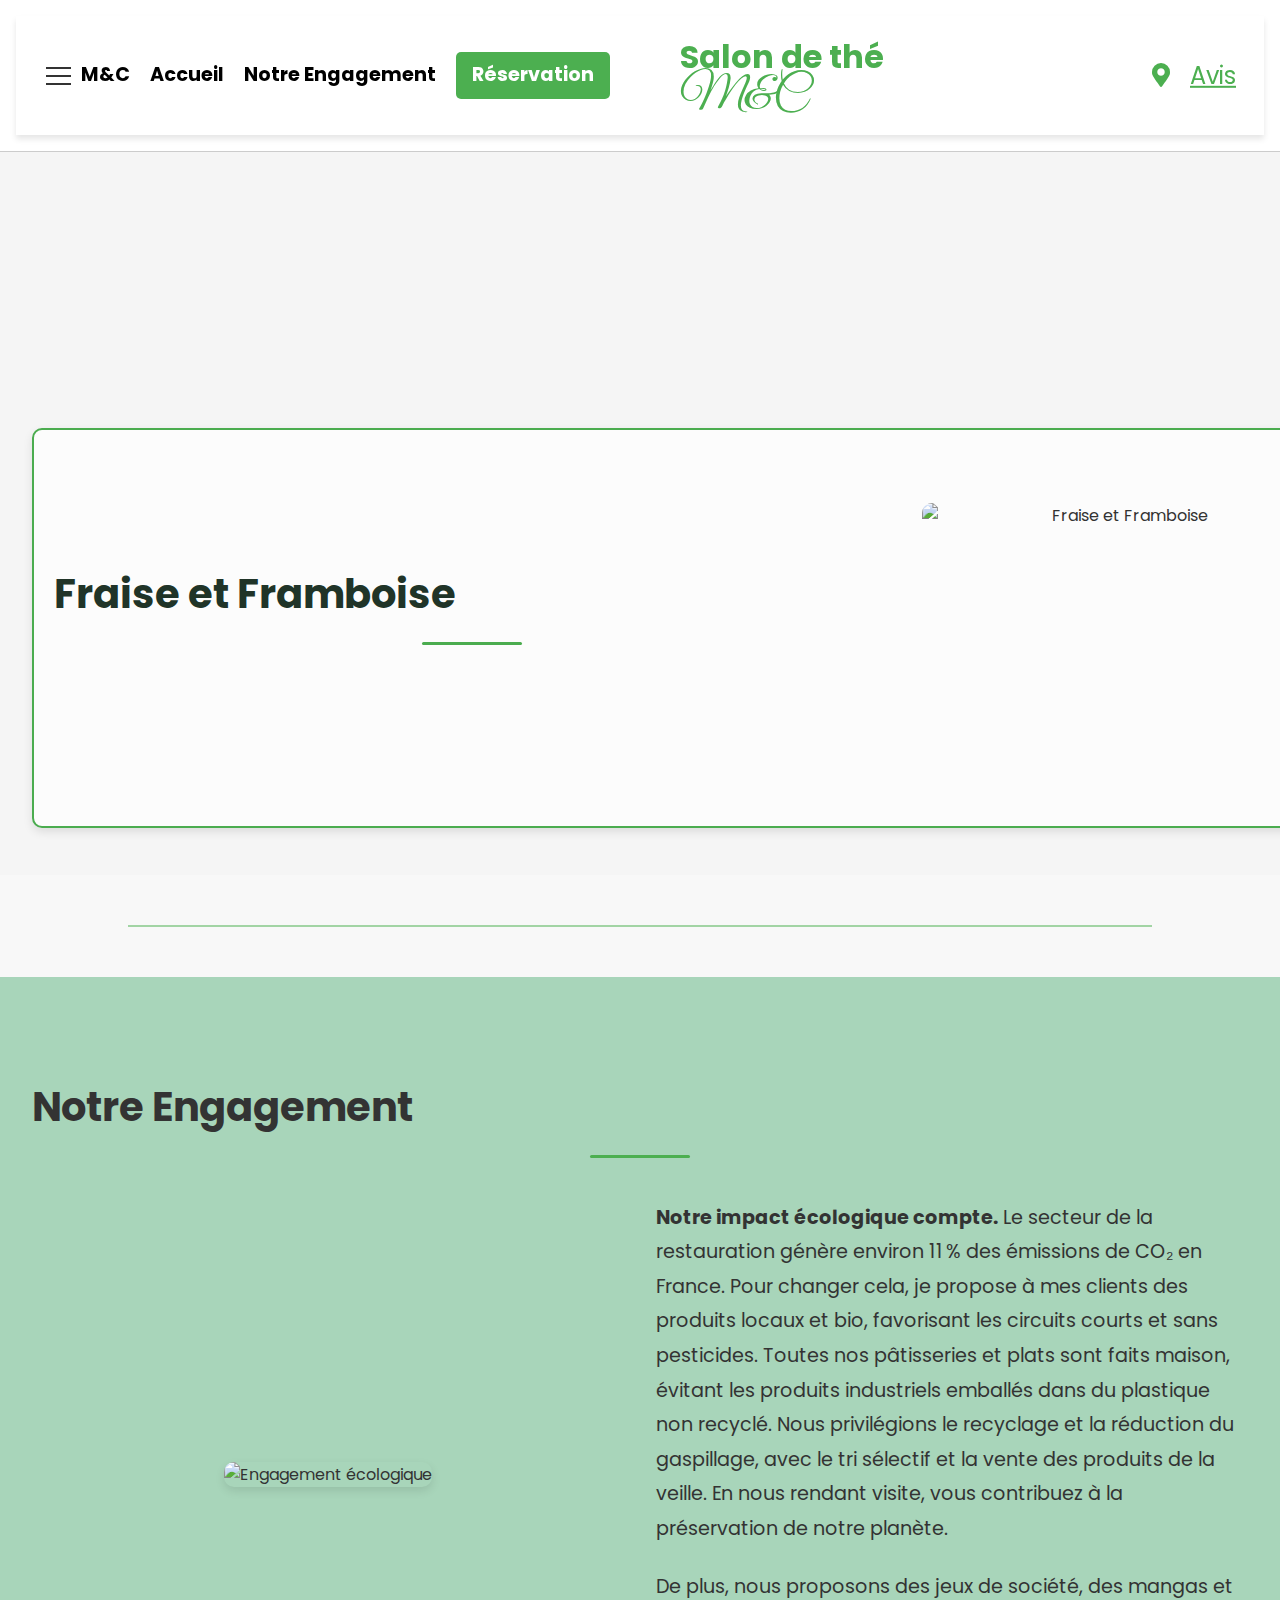
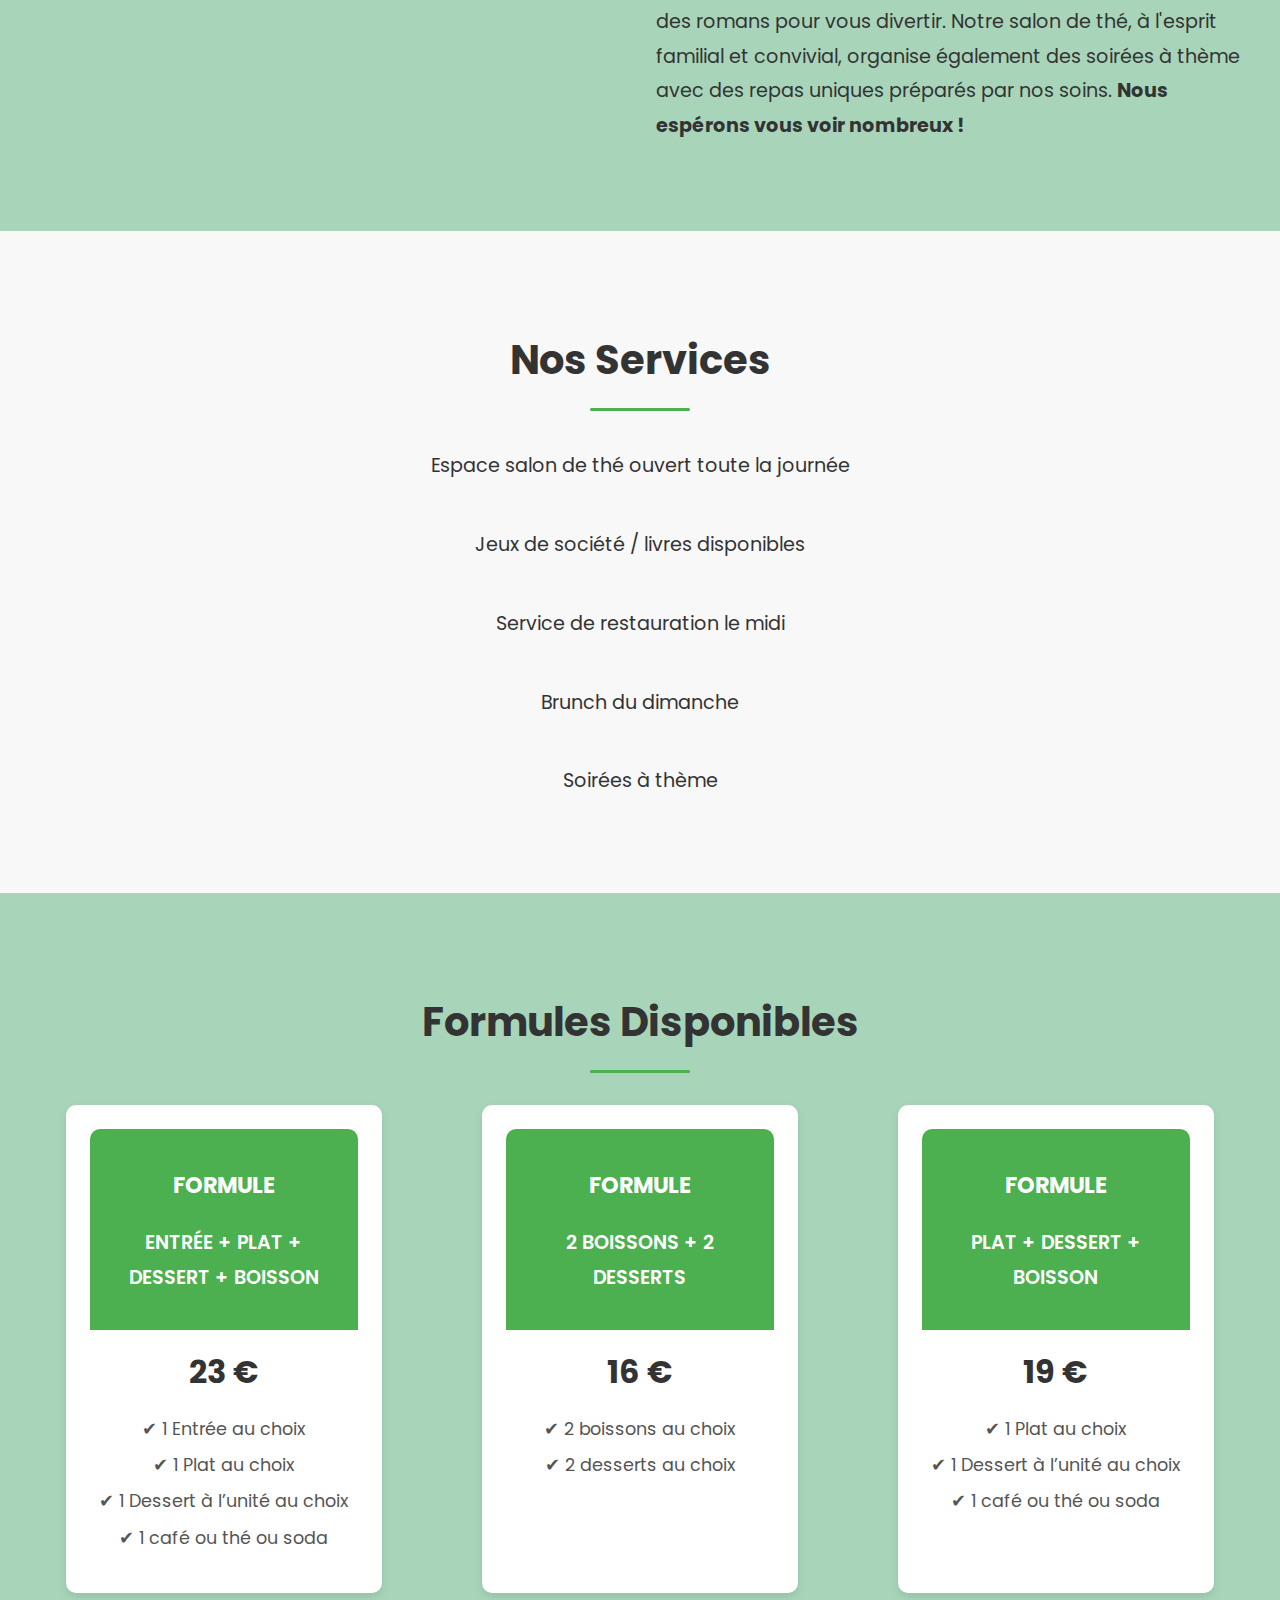
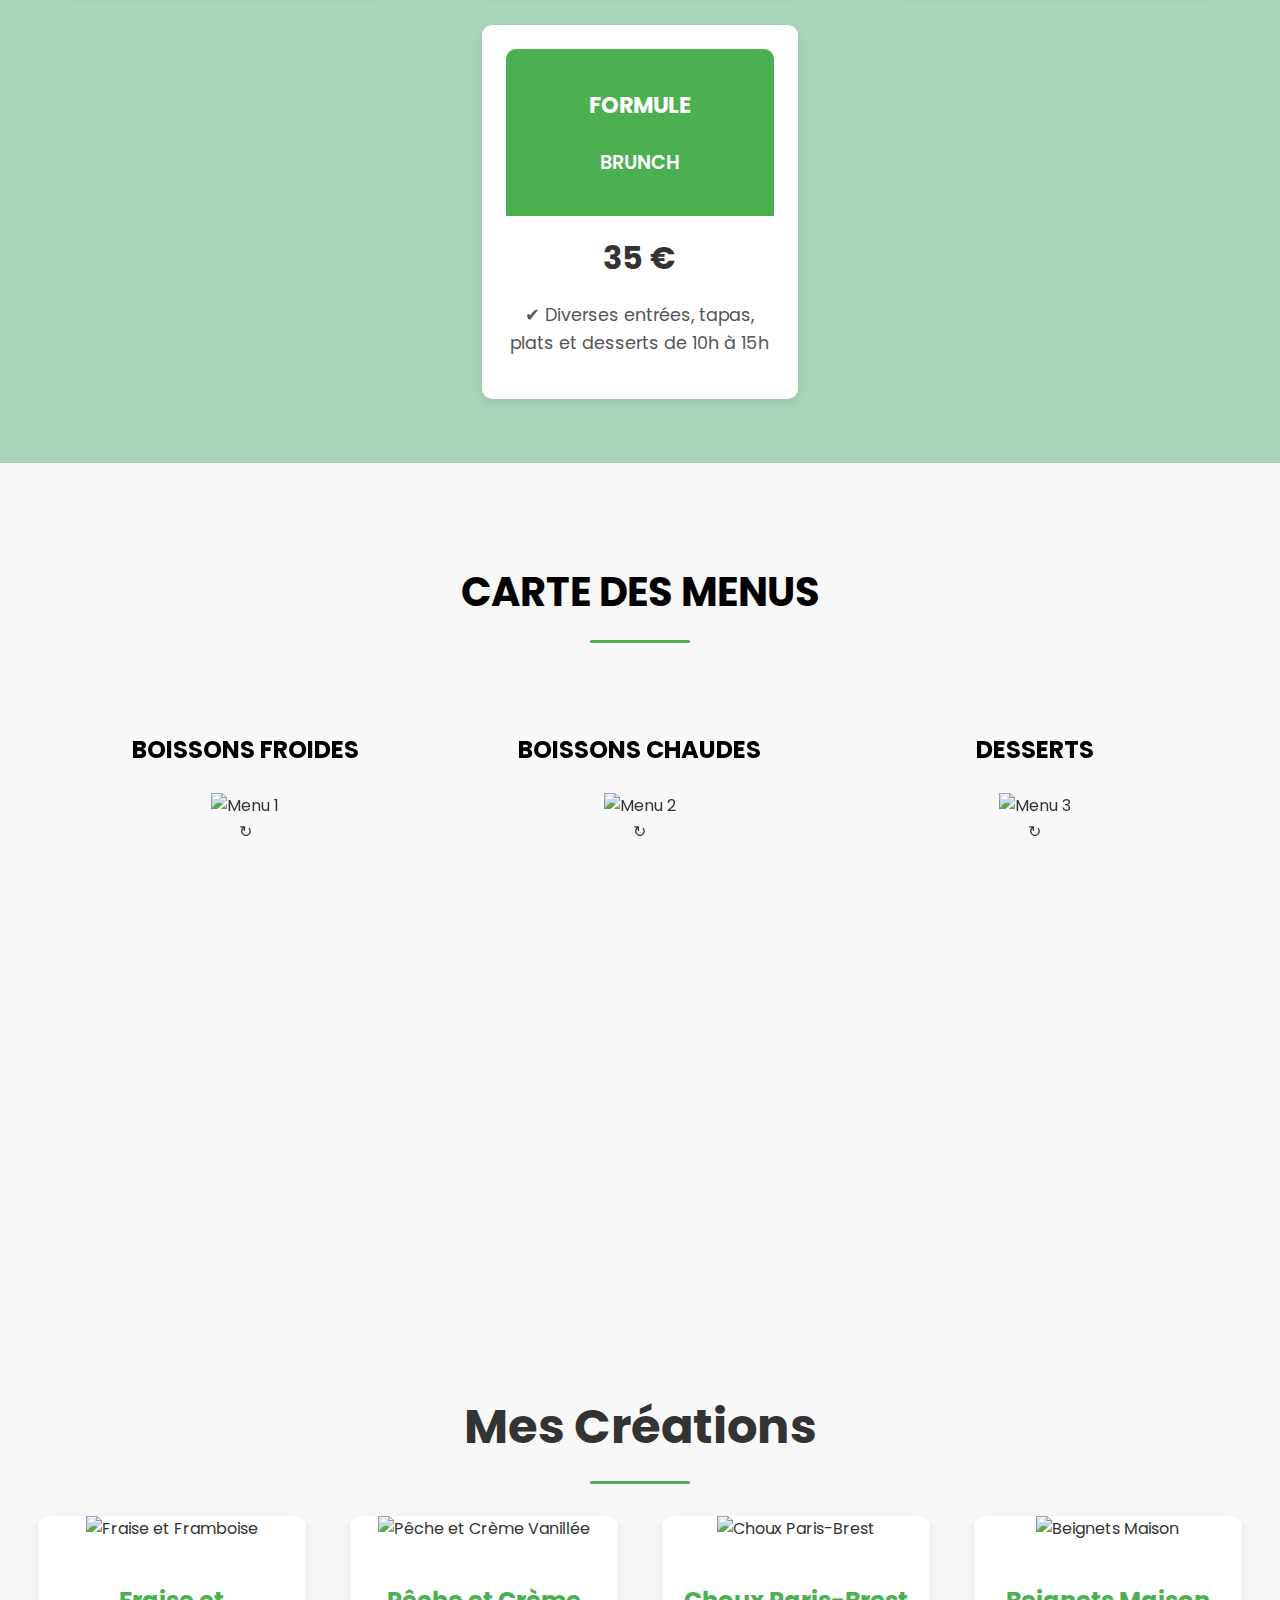
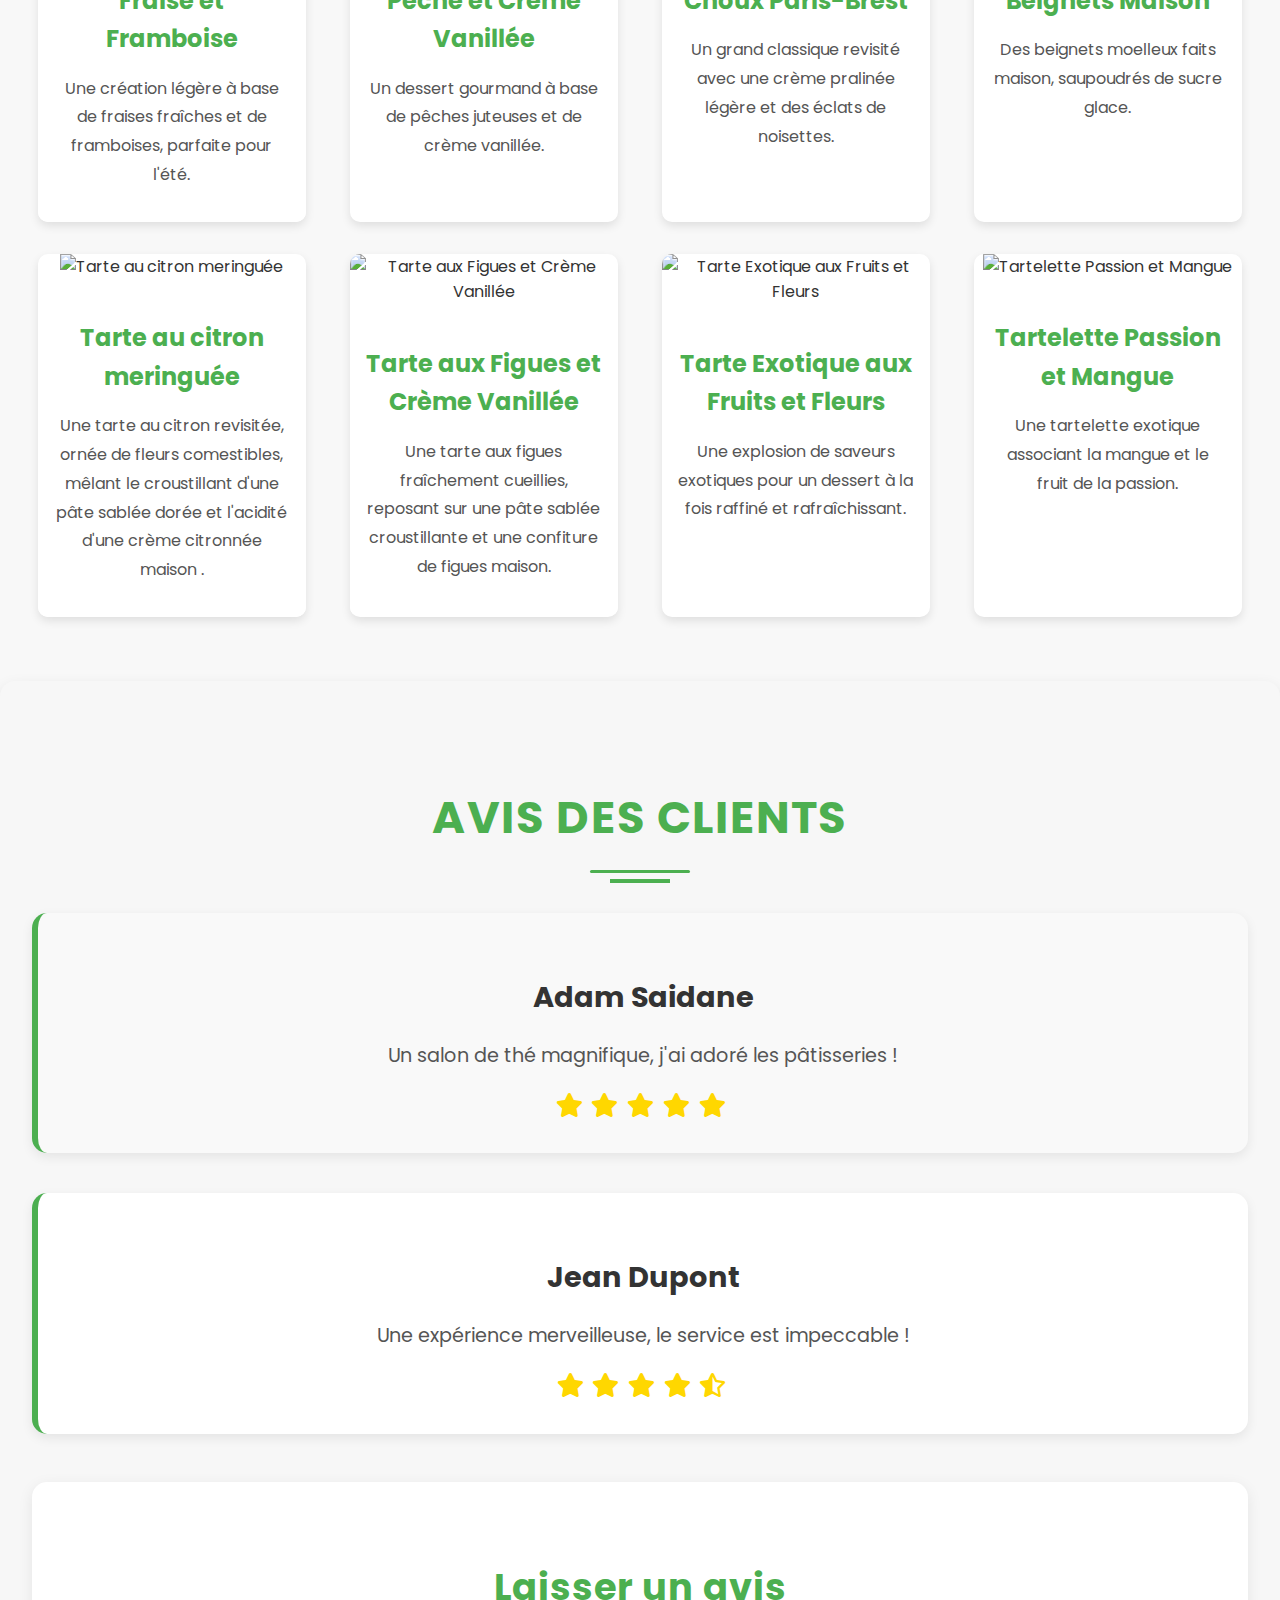
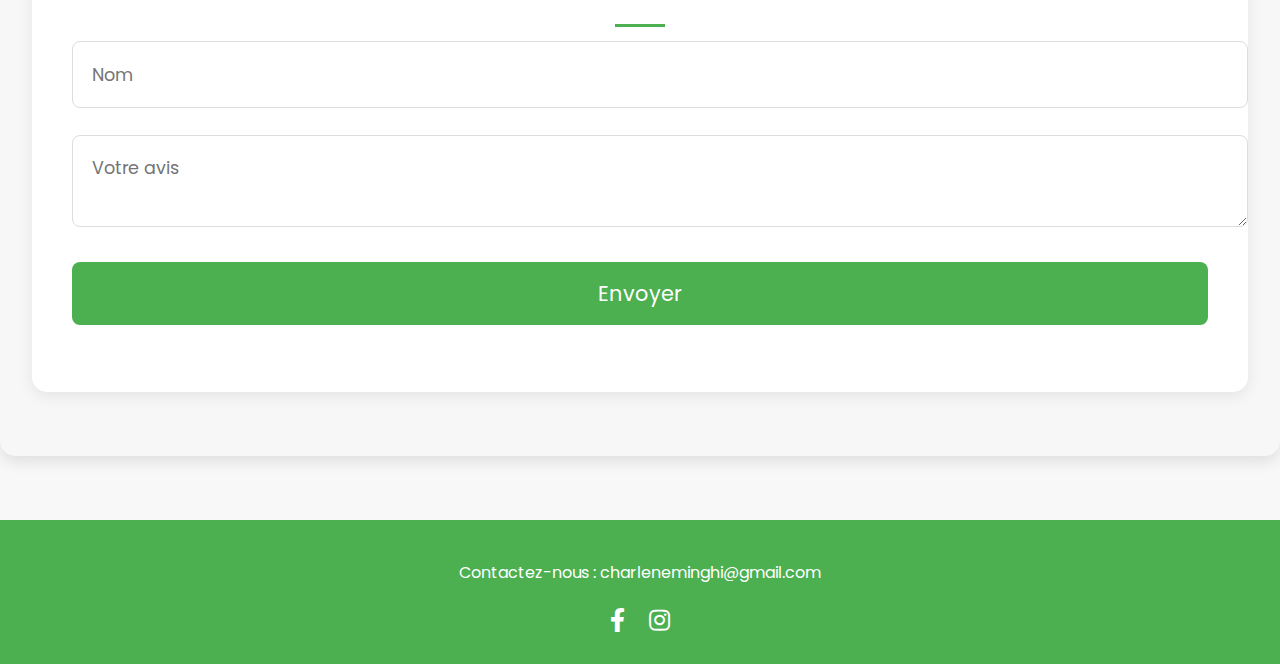
==== commit a8fab246: "Update site Web (Partie 2)" ====
--- a/index.html
+++ b/index.html
@@ -15,50 +15,63 @@
 <body>
 
     <!-- Navigation -->
-    <header>
-        <nav>
-            <div class="nav-left">
-                <ul>
-                    <li>
-                        <a href="#" class="menu-toggle">
-                            <span class="menu-icon"></span>
-                            M&C
-                        </a>
-                    </li>
-                    <li><a href="#accueil">Accueil</a></li>
-                    <li><a href="#about">Notre Engagement</a></li>
-                    <li><a href="#reservation" class="reservation-btn">Réservation</a></li>
-                </ul>
-            </div>
-            <div class="nav-right">
-                <ul>
-                    <li><a href="#" id="map-btn" class="map-btn"><i class="fas fa-map-marker-alt"></i></a></li>
-                </ul>
-            </div>
-            <div class="nav-center">
-                <a href="#accueil" class="logo">
-                    <span class="company-name-line1">Salon de thé</span>
-                    <span class="company-name-line2">M&amp;C</span>
-                </a>
-            </div>
-        </nav>
-    </header>
-
-    <!-- Menu latéral -->
-    <div id="sidebar" class="sidebar">
-        <div class="sidebar-header">
-            <span class="close-btn">&times;</span>
-        </div>
-        <ul class="sidebar-menu">
-            <li><a href="#services">Nos Services</a></li>
-            <li><a href="#formules">Formules</a></li>
-            <li><a href="#menu-section">Carte des Menus</a></li>
-            <li><a href="#creations">Mes Créations</a></li>
-        </ul>
-    </div> 
-
+<header>
+    <nav>
+        <div class="nav-left">
+            <ul>
+                <li>
+                    <a href="#" class="menu-toggle">
+                        <span class="menu-icon"></span>
+                        M&C
+                    </a>
+                </li>
+                <li><a href="#accueil">Accueil</a></li>
+                <li><a href="#about">Notre Engagement</a></li>
+                <li><a href="#reservation" class="reservation-btn">Réservation</a></li>
+            </ul>
+        </div>
+        <div class="nav-right">
+            <ul>
+                <li><a href="#" id="map-btn" class="map-btn"><i class="fas fa-map-marker-alt"></i></a></li>
+                <li><a href="#avis" id="avis-btn" class="avis-btn">Avis</a></li> <!-- Nouvel onglet Avis -->
+            </ul>
+        </div>
+        <div class="nav-center">
+            <a href="#accueil" class="logo">
+                <span class="company-name-line1">Salon de thé</span>
+                <span class="company-name-line2">M&amp;C</span>
+            </a>
+        </div>
+    </nav>
+</header>
+
+
+   <!-- Menu latéral -->
+<div id="sidebar" class="sidebar">
+    <div class="sidebar-header">
+        <span class="sidebar-logo">M&amp;C</span> <!-- Ajout du logo en tant que texte -->
+        <span class="close-btn">&times;</span>
+    </div>
+    <ul class="sidebar-menu">
+        <li><a href="#services">Nos Services</a></li>
+        <li><a href="#formules">Formules</a></li>
+        <li><a href="#menu-section">Carte des Menus</a></li>
+        <li><a href="#creations">Mes Créations</a></li>
+    </ul>
+</div>
+
+
+
+
+
+   
     <!-- Section Accueil -->
-    <section class="hero" id="accueil">
+<section class="hero" id="accueil">
+    <!-- Introduction -->
+    <div class="intro-text">
+        <h1>Bienvenue au Salon de Thé M&C</h1>
+        <p>Découvrez un lieu où chaque thé raconte une histoire, et où chaque pâtisserie devient une œuvre d'art. Chez M&C, l'excellence et la convivialité se rencontrent pour créer des moments inoubliables.</p>
+    </div>
         <div class="annonce-container">
             <div class="annonce-slide">
                 <div class="annonce-box">
@@ -103,7 +116,7 @@
             </div>
             <div class="about-text">
                 <p><strong>Notre impact écologique compte.</strong> Le secteur de la restauration génère environ 11 % des émissions de CO₂ en France. Pour changer cela, je propose à mes clients des produits locaux et bio, favorisant les circuits courts et sans pesticides. Toutes nos pâtisseries et plats sont faits maison, évitant les produits industriels emballés dans du plastique non recyclé. Nous privilégions le recyclage et la réduction du gaspillage, avec le tri sélectif et la vente des produits de la veille. En nous rendant visite, vous contribuez à la préservation de notre planète.</p>
-                <p>De plus, nous offrons des jeux de société, des mangas et des romans pour vous divertir. Notre salon de thé, à l'esprit familial et convivial, organise également des soirées à thème avec des repas uniques préparés par nos soins. <strong>Nous espérons vous voir nombreux !</strong></p>
+                <p>De plus, nous proposons des jeux de société, des mangas et des romans pour vous divertir. Notre salon de thé, à l'esprit familial et convivial, organise également des soirées à thème avec des repas uniques préparés par nos soins. <strong>Nous espérons vous voir nombreux !</strong></p>
             </div>
         </div>
     </section>
@@ -113,16 +126,19 @@
         <h2>Nos Services</h2>
         <ul>
             <li>Espace salon de thé ouvert toute la journée</li>
-            <li>Jeux de société disponibles</li>
+            <li>Jeux de société / livres disponibles</li>
             <li>Service de restauration le midi</li>
             <li>Brunch du dimanche</li>
             <li>Soirées à thème</li>
         </ul>
     </section>
 
+   
+
+
     <!-- Section Formules -->
     <section id="formules">
-        <h2>Mes Formules</h2>
+        <h2>Formules Disponibles</h2>
         <div class="formules-container">
             <!-- Formule 1 -->
             <div class="formule">
@@ -351,6 +367,46 @@
         <button id="back-to-home">Retour à l'accueil</button>
     </section>
 
+     <!-- Section des avis améliorée -->
+<section class="avis-container">
+    <h2>Avis des clients</h2>
+    <div class="avis-box">
+        <h3>Adam Saidane</h3>
+        <p>Un salon de thé magnifique, j'ai adoré les pâtisseries !</p>
+        <div class="stars">
+            <i class="fas fa-star"></i>
+            <i class="fas fa-star"></i>
+            <i class="fas fa-star"></i>
+            <i class="fas fa-star"></i>
+            <i class="fas fa-star"></i>
+        </div>
+    </div>
+    
+    <div class="avis-box">
+        <h3>Jean Dupont</h3>
+        <p>Une expérience merveilleuse, le service est impeccable !</p>
+        <div class="stars">
+            <i class="fas fa-star"></i>
+            <i class="fas fa-star"></i>
+            <i class="fas fa-star"></i>
+            <i class="fas fa-star"></i>
+            <i class="fas fa-star-half-alt"></i>
+        </div>
+    </div>
+
+    <!-- Formulaire pour les avis -->
+    <div class="formulaire-avis">
+        <h3>Laisser un avis</h3>
+        <form action="#">
+            <input type="text" placeholder="Nom" required>
+            <textarea placeholder="Votre avis" required></textarea>
+            <input type="submit" value="Envoyer">
+        </form>
+    </div>
+</section>
+
+
+
     <!-- Section Google Maps cachée -->
     <section id="map-section" style="display: none;">
         <h2>Notre Localisation</h2>
@@ -365,13 +421,19 @@
     </section>
 
     <!-- Pied de page -->
-    <footer>
-        <p>Contactez-nous : <a href="mailto:charleneminghi@gmail.com">charleneminghi@gmail.com</a></p>
-    </footer>
+<footer>
+    <p>Contactez-nous : <a href="mailto:charleneminghi@gmail.com">charleneminghi@gmail.com</a></p>
+
+    <!-- Section des réseaux sociaux -->
+    <div class="social-media">
+        <a href="https://www.facebook.com/votre-page" target="_blank"><i class="fab fa-facebook-f"></i></a>
+        <a href="https://www.instagram.com/votre-page" target="_blank"><i class="fab fa-instagram"></i></a>
+    </div>
+</footer>
+
 
     <!-- Script JavaScript pour les interactions -->
     <script src="script.js"></script>
 
 </body>
-</html>
-
+</html>--- a/style.css
+++ b/style.css
@@ -155,11 +155,22 @@
     opacity: 1; /* Apparition du menu */
 }
 
+/* Logo dans le menu latéral */
 .sidebar-header {
     display: flex;
-    justify-content: flex-end;
+    justify-content: space-between;
+    align-items: center;
     padding: 1rem;
     border-bottom: 1px solid #ccc;
+}
+
+/* Style du logo textuel M&C dans le menu latéral */
+.sidebar-logo {
+    font-family: 'Great Vibes', cursive; /* Utilise une police élégante */
+    font-size: 2.5rem; /* Taille du logo */
+    color: #4CAF50; /* Couleur verte similaire à l'image */
+    margin-right: auto;
+    display: inline-block;
 }
 
 .close-btn {
@@ -928,13 +939,18 @@
 }
 
 .annonce-image {
-    width: 55%; /* L'image occupe plus de place */
-    height: auto;
-    object-fit: cover; /* S'assure que l'image garde ses proportions */
-    border-radius: 10px;
-    max-width: 500px; /* Taille maximale des images */
-    max-height: 300px; /* Hauteur maximale identique pour toutes les images */
-}
+    width: 100%; /* L'image prend toute la largeur du conteneur */
+    height: auto; /* Laisse la hauteur s'adapter à la largeur pour garder les proportions */
+    object-fit: cover; /* S'assure que l'image se redimensionne proprement sans se déformer */
+    border-radius: 10px; /* Ajoute des bords arrondis pour un style plus élégant */
+}
+
+.annonce-box {
+    display: flex;
+    align-items: center;
+    justify-content: center;
+}
+
 
 /* Styles pour le conteneur avec le cadre */
 .annonce-box {
@@ -1094,59 +1110,103 @@
     text-transform: uppercase;
 }
 
+
+/* Style de la section Carte des Menus */
+/* Section carte des menus */
 .menu-container {
     display: flex;
     justify-content: space-around;
-    align-items: center;
-    padding: 2rem;
+    flex-wrap: wrap;
+    padding: 2rem 1rem;
+}
+
+.menu-item {
+    width: 300px;
+    height: 450px; /* Hauteur de la carte */
+    perspective: 1500px; /* Effet de profondeur pour le flip */
+    position: relative;
+    overflow: visible; /* S'assure que rien n'est rogné */
 }
 
 .card {
-    width: 300px;  /* Ajuste la largeur des cartes */
-    height: 400px; /* Ajuste la hauteur des cartes */
-    perspective: 1000px;
-}
-
-.card-inner {
     position: relative;
     width: 100%;
     height: 100%;
     transform-style: preserve-3d;
-    transition: transform 0.8s;
+    transition: transform 1s ease-in-out; /* Transition pour la rotation */
+    overflow: visible; /* Assure que tout est visible */
+}
+
+.card-inner {
+    width: 100%;
+    height: 100%;
+    position: relative;
+    transform-style: preserve-3d;
+    transition: transform 0.6s ease;
 }
 
 .card-front, .card-back {
     position: absolute;
     width: 100%;
     height: 100%;
-    backface-visibility: hidden; /* Cache la face arrière lorsqu'on ne la voit pas */
+    backface-visibility: hidden; /* Cache la face arrière quand elle n'est pas visible */
     border-radius: 10px;
     overflow: hidden;
-    box-shadow: 0 4px 8px rgba(0,0,0,0.1);
+}
+
+/* La face arrière est initialement cachée */
+.card-back {
+    transform: rotateY(180deg);
+    position: absolute;
+    top: 0;
+    left: 0;
+}
+
+/* Effet de retournement (flip) de la carte */
+.menu-item:hover .card-inner {
+    transform: rotateY(180deg); /* Rotation sur l'axe Y pour voir l'arrière */
+}
+
+/* Zoom important sur l'image au dos de la carte (quand elle est visible) */
+.menu-item:hover .card-back img {
+    transform: scale(1.0); /* Zoom plus important */
+    transition: transform 0.6s ease-in-out;
+}
+
+/* Empêcher la face avant de se zoomer */
+.menu-item:hover .card-front img {
+    transform: scale(1); /* Pas de zoom sur la face avant */
+}
+
+/* Style des images pour occuper toute la carte */
+.card img {
+    width: 100%;
+    height: 100%;
+    object-fit: cover; /* L'image couvre toute la carte */
+    transition: transform 0.3s ease-in-out;
+}
+
+/* Ajout d'un effet d'ombre et de zoom lors du survol de la carte */
+.menu-item:hover .card {
+    transform: scale(1.2); /* Agrandit la carte pour plus de visibilité */
+    box-shadow: 0 10px 20px rgba(0, 0, 0, 0.2); /* Ombre pour un effet 3D */
+}
+
+/* Empêche le zoom sur la face avant */
+.menu-item:hover .card-front img {
+    transform: scale(1); /* Pas de zoom sur la face avant */
+}
+
+/* Effet de zoom et de rotation sur l'icône au survol */
+.card:hover .flip-icon {
+    transform: scale(1.2) rotate(180deg); /* Effet d'agrandissement et de rotation sur l'icône */
 }
 
 /* Face avant (l'image de couverture) */
 .card-front img, .card-back img {
     width: 100%;
     height: 100%;
-    object-fit: cover; /* S'assure que l'image couvre toute la carte */
-}
-
-.flip-icon {
-    position: absolute;
-    bottom: 10px;
-    right: 10px;
-    font-size: 1.5rem;
-    color: white;
-    background-color: rgba(0, 0, 0, 0.5);
-    padding: 0.5rem;
-    border-radius: 50%;
-    cursor: pointer;
-    transition: transform 0.3s ease;
-}
-
-.flip-icon:hover {
-    transform: scale(1.2); /* Effet zoom au survol */
+    object-fit: cover; /* L'image couvre toute la carte */
 }
 
 /* Face arrière (le contenu du menu) */
@@ -1172,7 +1232,7 @@
     margin-bottom: 1rem;
     text-transform: uppercase;
     position: relative;
-    cursor: pointer; /* Ajouter un curseur pointeur pour indiquer une interaction */
+    cursor: pointer;
 }
 
 /* Ligne noire progressive sous le titre */
@@ -1183,7 +1243,7 @@
     height: 3px;
     background: black;
     transition: width 0.3s ease; /* Effet progressif */
-    margin-top: 5px; /* Légère marge pour ne pas coller au texte */
+    margin-top: 5px;
     margin-left: auto;
     margin-right: auto;
 }
@@ -1201,3 +1261,371 @@
     margin-bottom: 2rem;
 }
 
+
+/* Style de la section des avis */
+.avis-container {
+    background-color: #f7f7f7;
+    padding: 4rem 2rem;
+    border-radius: 15px;
+    box-shadow: 0 6px 15px rgba(0, 0, 0, 0.1);
+    margin-bottom: 4rem;
+    animation: slideInUp 1s ease-out;
+}
+
+/* Animation pour l'apparition de la section */
+@keyframes slideInUp {
+    from {
+        opacity: 0;
+        transform: translateY(40px);
+    }
+    to {
+        opacity: 1;
+        transform: translateY(0);
+    }
+}
+
+.avis-container h2 {
+    font-family: 'Poppins', sans-serif;
+    font-size: 2.8rem;
+    color: #4CAF50;
+    margin-bottom: 2.5rem;
+    text-align: center;
+    text-transform: uppercase;
+    letter-spacing: 1.2px;
+    position: relative;
+}
+
+.avis-container h2::before {
+    content: '';
+    position: absolute;
+    left: 50%;
+    bottom: -10px;
+    width: 60px;
+    height: 4px;
+    background-color: #4CAF50;
+    transform: translateX(-50%);
+}
+
+.avis-box {
+    padding: 2rem;
+    background-color: white;
+    border-radius: 15px;
+    margin-bottom: 2.5rem;
+    box-shadow: 0 4px 12px rgba(0, 0, 0, 0.08);
+    transition: transform 0.3s ease, box-shadow 0.3s ease;
+    border-left: 6px solid #4CAF50;
+    position: relative;
+    overflow: hidden;
+}
+
+.avis-box:hover {
+    transform: scale(1.05);
+    box-shadow: 0 8px 20px rgba(0, 0, 0, 0.1);
+}
+
+.avis-box:nth-child(even) {
+    background-color: #f9f9f9;
+}
+
+.avis-box h3 {
+    font-family: 'Poppins', sans-serif;
+    font-size: 1.8rem;
+    color: #333;
+    margin-bottom: 0.7rem;
+}
+
+.avis-box p {
+    font-family: 'Poppins', sans-serif;
+    font-size: 1.2rem;
+    color: #555;
+}
+
+.avis-box .stars {
+    color: #FFD700;
+    margin-top: 1rem;
+}
+
+.avis-box .stars i {
+    font-size: 1.5rem;
+    margin-right: 0.3rem;
+    transition: transform 0.3s ease;
+}
+
+.avis-box .stars i:hover {
+    transform: scale(1.2);
+}
+
+/* Améliorations du formulaire */
+.formulaire-avis {
+    padding: 2.5rem;
+    background-color: #fff;
+    border-radius: 15px;
+    box-shadow: 0 4px 15px rgba(0, 0, 0, 0.08);
+    margin-top: 3rem;
+    animation: fadeIn 1.5s ease;
+}
+
+.formulaire-avis h3 {
+    font-family: 'Poppins', sans-serif;
+    font-size: 2.3rem;
+    color: #4CAF50;
+    margin-bottom: 1.5rem;
+    text-align: center;
+    letter-spacing: 1px;
+    position: relative;
+}
+
+.formulaire-avis h3::before {
+    content: '';
+    position: absolute;
+    left: 50%;
+    bottom: -10px;
+    width: 50px;
+    height: 3px;
+    background-color: #4CAF50;
+    transform: translateX(-50%);
+}
+
+.formulaire-avis input,
+.formulaire-avis textarea {
+    width: 100%;
+    padding: 1.2rem;
+    border-radius: 8px;
+    border: 1px solid #ddd;
+    margin-bottom: 1.7rem;
+    font-family: 'Poppins', sans-serif;
+    font-size: 1.1rem;
+    color: #333;
+    transition: border 0.3s ease, box-shadow 0.3s ease;
+}
+
+.formulaire-avis input:focus,
+.formulaire-avis textarea:focus {
+    border: 1px solid #4CAF50;
+    box-shadow: 0 0 8px rgba(76, 175, 80, 0.2);
+}
+
+.formulaire-avis input[type="submit"] {
+    background-color: #4CAF50;
+    color: white;
+    border: none;
+    cursor: pointer;
+    font-size: 1.3rem;
+    padding: 1rem 2.5rem;
+    border-radius: 8px;
+    transition: background-color 0.3s ease, transform 0.2s ease;
+}
+
+.formulaire-avis input[type="submit"]:hover {
+    background-color: #388E3C;
+    transform: scale(1.05);
+}
+
+/* Responsive */
+@media screen and (max-width: 768px) {
+    .avis-container {
+        padding: 2rem 1rem;
+    }
+
+    .avis-container h2 {
+        font-size: 2.3rem;
+    }
+
+    .avis-box {
+        padding: 1.5rem;
+    }
+
+    .avis-box h3 {
+        font-size: 1.5rem;
+    }
+
+    .avis-box p {
+        font-size: 1rem;
+    }
+
+    .formulaire-avis {
+        padding: 1.5rem;
+    }
+
+    .formulaire-avis h3 {
+        font-size: 1.8rem;
+    }
+
+    .formulaire-avis input,
+    .formulaire-avis textarea {
+        padding: 1rem;
+        font-size: 1rem;
+    }
+
+    .formulaire-avis input[type="submit"] {
+        padding: 1rem 2rem;
+        font-size: 1.2rem;
+    }
+}
+
+
+/* Style du pied de page */
+footer {
+    background-color: var(--main-color); /* Vert principal */
+    color: white;
+    text-align: center;
+    padding: 1.5rem;
+    position: relative;
+}
+
+/* Style des liens du pied de page */
+footer a {
+    color: white;
+    text-decoration: none;
+}
+
+footer a:hover {
+    text-decoration: underline;
+}
+
+/* Style pour les icônes des réseaux sociaux */
+.social-media {
+    margin-top: 1rem;
+}
+
+.social-media a {
+    margin: 0 10px;
+    color: white;
+    font-size: 1.5rem;
+    transition: color 0.3s ease;
+}
+
+.social-media a:hover {
+    color: var(--pastel-green); /* Change la couleur des icônes au survol */
+}
+
+
+        .intro-text {
+            text-align: center;
+            margin-top: 20px;
+            color: #333;
+        }
+
+        .intro-text h1 {
+            font-size: 3rem;
+            font-family: 'Great Vibes', cursive;
+            color: #171c17; /* Couleur verte */
+        }
+
+        .intro-text p {
+            font-size: 1.2rem;
+            color: #555;
+        }
+
+
+
+
+        .hero {
+            padding: 0.1rem 0; /* Réduction encore plus forte du padding vertical */
+            margin-bottom: 0; /* Pas de marge supplémentaire en bas */
+        }
+        
+        .intro-text {
+            text-align: center;
+            padding: 0.1rem 0; /* Réduction du padding interne de la section intro */
+            margin-top: 0; /* Supprime complètement la marge supérieure */
+            opacity: 0;
+            transform: translateY(-5px); /* Réduction du décalage de l'animation */
+            animation: fadeInSlide 1.5s ease-out forwards;
+        }
+        
+
+        /* Animation inchangée */
+        @keyframes fadeInSlide {
+            to {
+                opacity: 1;
+                transform: translateY(0); /* Le texte revient à sa position normale */
+            }
+        }
+
+
+        .intro-text h1 {
+            font-family: 'Great Vibes', cursive;
+            font-size: 3rem;
+            color: #4CAF50; /* Vert principal du site */
+        }
+
+        .intro-text p {
+            font-family: 'Poppins', sans-serif;
+            font-size: 1.2rem;
+            color: #333;
+            margin-top: 1rem;
+            animation-delay: 0.5s; /* Le texte apparaît après le titre */
+        }
+
+        .intro-text h1:hover {
+            text-shadow: 2px 2px 5px rgba(76, 175, 80, 0.7); /* Ombre douce lors du survol */
+            transform: scale(1.05); /* Légère agrandissement au survol */
+            transition: transform 0.3s ease, text-shadow 0.3s ease;
+        }
+
+
+       /* Section de présentation des pâtisseries avec ajustement d'image */
+.annonce-container {
+    display: flex;
+    justify-content: space-between; /* Espace équilibré entre texte et image */
+    align-items: center; /* Aligne verticalement le contenu */
+    padding: 2rem 1rem; /* Ajustement de l'espace interne */
+}
+
+.annonce-box {
+    display: flex;
+    flex-direction: row;
+    align-items: center;
+    justify-content: space-between;
+    width: 100%; /* Prend tout l'espace disponible */
+}
+
+.annonce-description {
+    flex: 1; /* Le texte occupe une partie de la largeur */
+    padding-right: 2rem; /* Ajoute un espacement entre le texte et l'image */
+}
+
+.annonce-description h2 {
+    font-family: 'Poppins', sans-serif;
+    font-size: 2.5rem; /* Augmenter la taille du titre */
+    color: #213529;
+    margin-bottom: 1rem;
+}
+
+.annonce-description p {
+    font-family: 'Poppins', sans-serif;
+    font-size: 1.2rem; /* Ajustement de la taille du texte */
+    color: #333;
+}
+
+.annonce-image {
+    flex: 2; /* L'image prend aussi la moitié de l'espace */
+    width: 100%;
+    height: auto;
+    max-width: 400px; /* Taille maximale de l'image */
+    height: 250px; /* Hauteur uniforme pour toutes les images */
+    object-fit: cover; /* Permet de remplir l'espace sans déformer l'image */
+    border-radius: 10px;
+    transition: transform 0.3s ease;
+}
+
+.annonce-box:hover .annonce-image {
+    transform: scale(1.05); /* Effet de zoom au survol */
+}
+
+
+nav {
+    position: sticky;
+    top: 0;
+    background-color: white;
+    z-index: 1000;
+    padding: 15px 30px;
+    box-shadow: 0 4px 6px rgba(0, 0, 0, 0.1);
+}
+
+nav a:hover {
+    color: #4CAF50; /* Changer la couleur du texte au survol */
+    transition: color 0.3s ease;
+}
+
